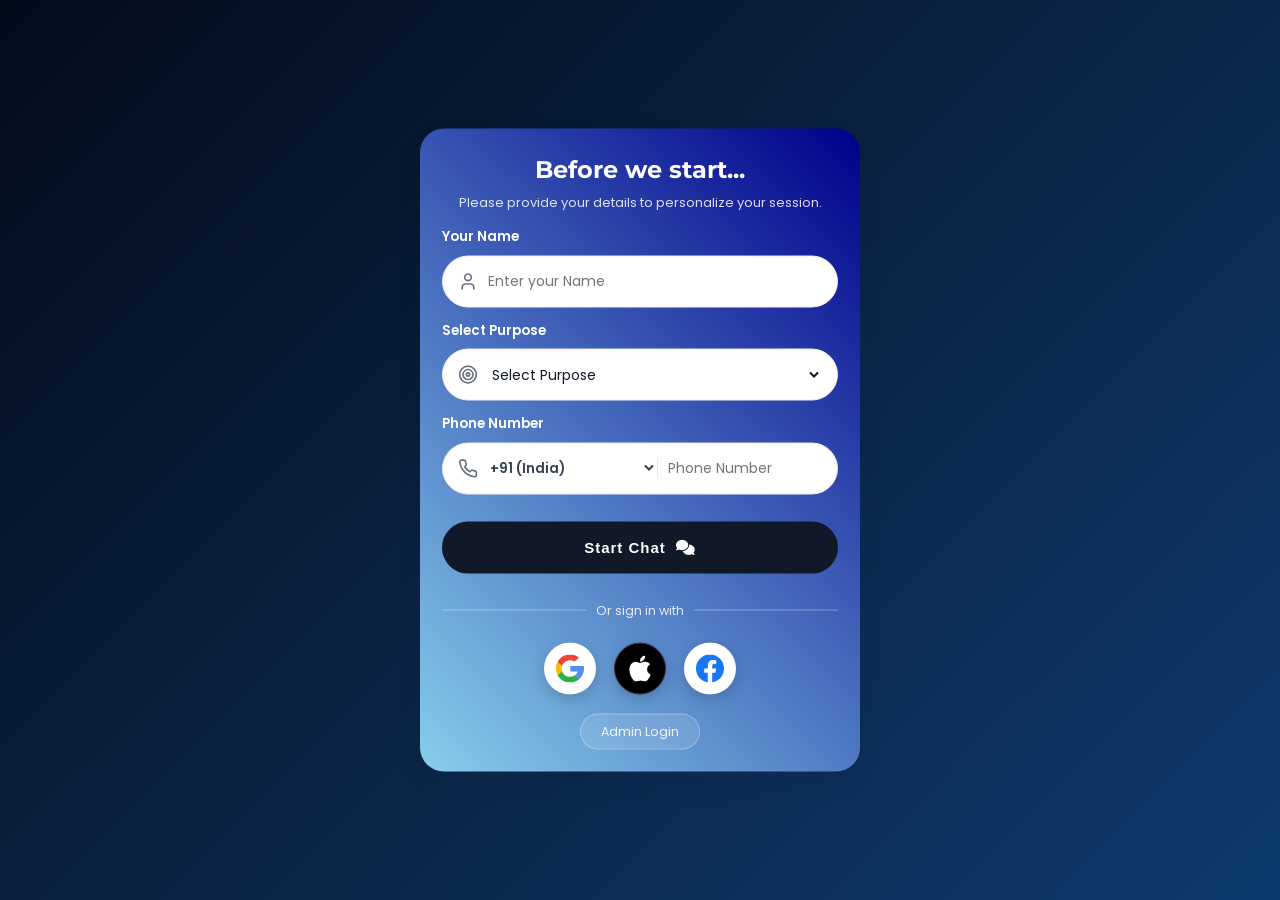
==== hannu-ai.html @ 7772d23e "Add files via upload" ====
<!DOCTYPE html>
<html lang="en">
<head>
  <meta charset="UTF-8">
  <meta name="viewport" content="width=device-width, initial-scale=1.0">
  <title>Hannu AI | Digital Business Consultant</title>
  <meta name="description" content="Chat with Hannu, the AI Business Consultant for Naveed's Digital Studio.">
  
  <!-- FontAwesome -->
  <link rel="stylesheet" href="https://cdnjs.cloudflare.com/ajax/libs/font-awesome/6.4.0/css/all.min.css" />
  <!-- Google Fonts -->
  <link href="https://fonts.googleapis.com/css2?family=Dancing+Script:wght@700&family=Montserrat:wght@400;500;700;800;900&family=Poppins:wght@300;400;500;600;700;800;900&display=swap" rel="stylesheet">

  <!-- Google Identity Services (OAuth) -->
  <script src="https://accounts.google.com/gsi/client" async defer></script>

  <!-- Facebook JS SDK -->
  <script async defer crossorigin="anonymous" src="https://connect.facebook.net/en_US/sdk.js"></script>

  <!-- Apple Sign In -->
  <meta name="appleid-signin-client-id" content="YOUR_APPLE_SERVICE_ID">
  <meta name="appleid-signin-scope" content="name email">
  <meta name="appleid-signin-redirect-uri" content="https://your-domain.com/hannu-ai.html">
  <meta name="appleid-signin-state" content="hannuai">
  <meta name="appleid-signin-use-popup" content="true">
  <script type="text/javascript" src="https://appleid.cdn-apple.com/appleauth/static/jsapi/appleid/1/en_US/appleid.auth.js" defer></script>

  <style>
    /* Critical inline styles to prevent any white screen flash on load */
    html, body.ai-page-body {
      background: linear-gradient(135deg, #020b1a 0%, #0a2140 45%, #0d3b6e 100%) !important;
      background-color: #020b1a !important;
      color: #ffffff;
      min-height: 100vh;
      margin: 0;
      padding: 0;
    }
  </style>

  <link rel="stylesheet" href="style.css" onerror="window.location.replace('maintenance.html')" />
  <link rel="stylesheet" href="hannu-ai.css" onerror="window.location.replace('maintenance.html')" />
  
  <link rel="icon" type="image/png" href="images/into_transparent.png">
</head>
<body class="ai-page-body">

  <!-- Liquid Glass Background specific to AI page -->
  <div class="liquid-bg-wrapper ai-bg-wrapper">
    <div class="liquid-blob blob-1 ai-blob-1"></div>
    <div class="liquid-blob blob-2 ai-blob-2"></div>
    <div class="liquid-blob blob-3 ai-blob-3"></div>
  </div>

  <!-- Splash Screen REMOVED: go directly to lead form -->
  <div class="splash-screen" id="splashScreen" style="display:none; opacity:0;">
  </div>

  <!-- Lead Form Screen (shown immediately) -->
  <div class="splash-screen" id="leadFormScreen" style="opacity: 1; transition: opacity 0.5s ease;">
    <div class="splash-card" id="leadFormCard" style="opacity: 1 !important; animation: none !important; flex-direction: column; padding: 2.2rem; text-align: center; max-width: 440px; margin: 0 auto; height: auto; min-height: unset; transition: all 0.4s ease;">
      <h2 style="font-family: var(--font-heading); font-size: 2.4rem; margin-bottom: 0.4rem; color: #111827;">Before we start...</h2>
      <p style="font-size: 1.3rem; color: #4B5563; margin-bottom: 1.2rem;">Please provide your details to personalize your session.</p>

      
      <form id="preChatForm" class="kape-form">

        <div class="flex-column">
          <label for="leadName">Your Name</label>
        </div>
        <div class="inputForm">
          <svg xmlns="http://www.w3.org/2000/svg" width="20" height="20" viewBox="0 0 24 24" fill="none" stroke="currentColor" stroke-width="2" stroke-linecap="round" stroke-linejoin="round" style="color: #6B7280; flex-shrink: 0;">
            <path d="M19 21v-2a4 4 0 0 0-4-4H9a4 4 0 0 0-4 4v2"></path>
            <circle cx="12" cy="7" r="4"></circle>
          </svg>
          <input id="leadName" placeholder="Enter your Name" class="input" type="text" required />
        </div>

        <div class="flex-column">
          <label for="leadPurpose">Select Purpose</label>
        </div>
        <div class="inputForm">
          <svg xmlns="http://www.w3.org/2000/svg" width="20" height="20" viewBox="0 0 24 24" fill="none" stroke="currentColor" stroke-width="2" stroke-linecap="round" stroke-linejoin="round" style="color: #6B7280; flex-shrink: 0;">
            <circle cx="12" cy="12" r="10"></circle>
            <circle cx="12" cy="12" r="6"></circle>
            <circle cx="12" cy="12" r="2"></circle>
          </svg>
          <select id="leadPurpose" class="input select-input" required>
            <option value="" disabled selected>Select Purpose</option>
            <option value="SEO">SEO</option>
            <option value="Web Design">Web Design</option>
            <option value="AI Automation">AI Automation</option>
            <option value="Digital Marketing">Digital Marketing</option>
          </select>
        </div>

        <div class="flex-column">
          <label for="leadPhone">Phone Number</label>
        </div>
        <div class="inputForm">
          <svg xmlns="http://www.w3.org/2000/svg" width="20" height="20" viewBox="0 0 24 24" fill="none" stroke="currentColor" stroke-width="2" stroke-linecap="round" stroke-linejoin="round" style="color: #6B7280; flex-shrink: 0;">
            <path d="M22 16.92v3a2 2 0 0 1-2.18 2 19.79 19.79 0 0 1-8.63-3.07 19.5 19.5 0 0 1-6-6 19.79 19.79 0 0 1-3.07-8.67A2 2 0 0 1 4.11 2h3a2 2 0 0 1 2 1.72 12.84 12.84 0 0 0 .7 2.81 2 2 0 0 1-.45 2.11L8.09 9.91a16 16 0 0 0 6 6l1.27-1.27a2 2 0 0 1 2.11-.45 12.84 12.84 0 0 0 2.81.7A2 2 0 0 1 22 16.92z"></path>
          </svg>
          <select id="leadCountryCode" class="country-code-select">
            <option value="+91">+91 (India)</option>
            <option value="+44">+44 (UK)</option>
            <option value="+1">+1 (USA)</option>
            <option value="+61">+61 (Australia)</option>
            <option value="+971">+971 (UAE)</option>
            <option value="+1">+1 (Canada)</option>
            <option value="+65">+65 (Singapore)</option>
            <option value="+49">+49 (Germany)</option>
            <option value="+33">+33 (France)</option>
            <option value="+81">+81 (Japan)</option>
            <option value="+966">+966 (Saudi Arabia)</option>
            <option value="+27">+27 (South Africa)</option>
            <option value="+92">+92 (Pakistan)</option>
          </select>
          <input id="leadPhone" placeholder="Phone Number" class="input" type="tel" required />
        </div>

        <button type="submit" id="startChatSubmitBtn" class="button-submit">
          Start Chat <i class="fa-solid fa-comments"></i>
        </button>

        <!-- OR divider -->
        <p class="p line">Or sign in with</p>

        <!-- Circular icon-only social buttons -->
        <div class="social-icon-row">
          <!-- Google -->
          <button type="button" class="social-icon-btn" id="googleSignInBtn" title="Sign in with Google" aria-label="Sign in with Google">
            <svg viewBox="0 0 512 512" xmlns="http://www.w3.org/2000/svg" width="28" height="28">
              <path d="M113.47,309.408L95.648,375.94l-65.139,1.378C11.042,341.211,0,299.9,0,256c0-42.451,10.324-82.483,28.624-117.732h0.014l57.992,10.632l25.404,57.644c-5.317,15.501-8.215,32.141-8.215,49.456C103.821,274.792,107.225,292.797,113.47,309.408z" fill="#FBBB00"/>
              <path d="M507.527,208.176C510.467,223.662,512,239.655,512,256c0,18.328-1.927,36.206-5.598,53.451c-12.462,58.683-45.025,109.925-90.134,146.187l-0.014-0.014l-73.044-3.727l-10.338-64.535c29.932-17.554,53.324-45.025,65.646-77.911h-136.89V208.176h138.887L507.527,208.176z" fill="#518EF8"/>
              <path d="M416.253,455.624l0.014,0.014C372.396,490.901,316.666,512,256,512c-97.491,0-182.252-54.491-225.491-134.681l82.961-67.91c21.619,57.698,77.278,98.771,142.53,98.771c28.047,0,54.323-7.582,76.87-20.818L416.253,455.624z" fill="#28B446"/>
              <path d="M419.404,58.936l-82.933,67.896c-23.335-14.586-50.919-23.012-80.471-23.012c-66.729,0-123.429,42.957-143.965,102.724l-83.397-68.276h-0.014C71.23,56.123,157.06,0,256,0C318.115,0,375.068,22.126,419.404,58.936z" fill="#F14336"/>
            </svg>
          </button>

          <!-- Apple -->
          <button type="button" class="social-icon-btn social-icon-apple" id="appleSignInBtn" title="Sign in with Apple" aria-label="Sign in with Apple">
            <svg viewBox="0 0 22.773 22.773" xmlns="http://www.w3.org/2000/svg" width="26" height="26" fill="#ffffff">
              <path d="M15.769,0c0.053,0,0.106,0,0.162,0c0.13,1.606-0.483,2.806-1.228,3.675c-0.731,0.863-1.732,1.7-3.351,1.573c-0.108-1.583,0.506-2.694,1.25-3.561C13.292,0.879,14.557,0.16,15.769,0z"/>
              <path d="M20.67,16.716c0,0.016,0,0.03,0,0.045c-0.455,1.378-1.104,2.559-1.896,3.655c-0.723,0.995-1.609,2.334-3.191,2.334c-1.367,0-2.275-0.879-3.676-0.903c-1.482-0.024-2.297,0.735-3.652,0.926c-0.155,0-0.31,0-0.462,0c-0.995-0.144-1.798-0.932-2.383-1.642c-1.725-2.098-3.058-4.808-3.306-8.276c0-0.34,0-0.679,0-1.019c0.105-2.482,1.311-4.5,2.914-5.478c0.846-0.52,2.009-0.963,3.304-0.765c0.555,0.086,1.122,0.276,1.619,0.464c0.471,0.181,1.06,0.502,1.618,0.485c0.378-0.011,0.754-0.208,1.135-0.347c1.116-0.403,2.21-0.865,3.652-0.648c1.733,0.262,2.963,1.032,3.723,2.22c-1.466,0.933-2.625,2.339-2.427,4.74C17.818,14.688,19.086,15.964,20.67,16.716z"/>
            </svg>
          </button>

          <!-- Facebook -->
          <button type="button" class="social-icon-btn social-icon-facebook" id="facebookSignInBtn" title="Sign in with Facebook" aria-label="Sign in with Facebook">
            <svg xmlns="http://www.w3.org/2000/svg" viewBox="0 0 24 24" width="28" height="28" fill="#1877F2">
              <path d="M24 12.073C24 5.405 18.627 0 12 0S0 5.405 0 12.073C0 18.1 4.388 23.094 10.125 24v-8.437H7.078v-3.49h3.047V9.41c0-3.025 1.792-4.697 4.533-4.697 1.312 0 2.686.236 2.686.236v2.971h-1.513c-1.491 0-1.956.931-1.956 1.886v2.267h3.328l-.532 3.49h-2.796V24C19.612 23.094 24 18.1 24 12.073z"/>
            </svg>
          </button>

        </div>

      </form>
      <div style="margin-top: 1.5rem; text-align: center;">
        <button id="adminLoginBtn">Admin Login</button>
      </div>
    </div>

    <!-- Success Layout (Hidden initially) -->
    <div class="splash-card" id="formSuccessCard" style="display: none; flex-direction: column; padding: 3rem; text-align: center; max-width: 500px; margin: 0 auto; height: auto; min-height: unset; transition: all 0.4s ease;">
      <div class="success-layout" style="display: flex;">
        <div class="success-tick">
          <svg class="checkmark" xmlns="http://www.w3.org/2000/svg" viewBox="0 0 52 52">
            <circle class="checkmark__circle" cx="26" cy="26" r="25" fill="none" />
            <path class="checkmark__check" fill="none" d="M14.1 27.2l7.1 7.2 16.7-16.8" />
          </svg>
        </div>
        <h3 class="success-title" style="color: #111827;">Connected!</h3>
        <p class="success-message">Starting Hannu AI...</p>
      </div>
    </div>

    <!-- Admin Login Modal -->
    <div class="splash-card" id="adminModal" style="display: none; flex-direction: column; padding: 3rem; text-align: center; max-width: 400px; margin: 0 auto; height: auto; min-height: unset; position: absolute; z-index: 10; background: white; border-radius: 16px; box-shadow: 0 10px 25px rgba(0,0,0,0.1);">
      <h3 style="font-family: var(--font-heading); font-size: 2.2rem; margin-bottom: 1rem; color: #111827;">Admin Verification</h3>
      <p style="font-size: 1.4rem; color: #4B5563; margin-bottom: 2rem;">Enter your 4-digit PIN.</p>
      <input type="password" id="adminPin" placeholder="Enter PIN" maxlength="4" style="padding: 1.5rem; border-radius: 12px; border: 1px solid #ddd; font-family: var(--font-body); font-size: 1.4rem; outline: none; text-align: center; letter-spacing: 5px; margin-bottom: 1.5rem;">
      <div style="display: flex; gap: 1rem;">
        <button id="cancelAdminBtn" style="flex: 1; padding: 1.2rem; border-radius: 12px; border: 1px solid #ddd; background: #f3f4f6; cursor: pointer; font-family: var(--font-body); font-weight: 600;">Cancel</button>
        <button id="verifyAdminBtn" class="splash-btn" style="flex: 1; justify-content: center; padding: 1.2rem;">Verify</button>
      </div>
    </div>
  </div>

  <!-- Chat Container -->
  <div class="chat-container glass-element" id="chatContainer" style="display: none; opacity: 0; transition: opacity 0.5s ease;">
    <!-- Background Video for the entire chat container -->
    <video class="chat-container-bg-video" autoplay loop muted playsinline>
      <source src="images/Hannu's AI background.mp4" type="video/mp4">
    </video>

    <div class="chat-header">
      <div class="ai-profile">
        <div class="ai-avatar" style="overflow: hidden; padding: 0;">
          <video autoplay loop muted playsinline style="width: 100%; height: 100%; object-fit: cover; border-radius: 50%;">
            <source src="images/Hannu's AI background.mp4" type="video/mp4">
          </video>
        </div>
        <div class="ai-info">
          <h2>Hannu</h2>
          <p>AI Business Consultant <span class="status-dot"></span></p>
        </div>
      </div>
      <div style="display: flex; gap: 0.8rem; align-items: center;">
        <button id="voiceToggleBtn" class="voice-toggle-btn" title="Toggle Voice Mode (On/Off)">
          <i class="fa-solid fa-volume-xmark"></i>
        </button>
        <button class="close-chat-btn" onclick="window.close()" title="Close Tab"><i class="fa-solid fa-xmark"></i></button>
      </div>
    </div>
    
    <div class="chat-messages" id="chatMessages">
      <!-- Empty State / Intro Options -->
      <div class="chat-empty-state" id="chatEmptyState">
        <h2 class="empty-state-title">Hello! Welcome to Hannu's AI, <span id="emptyStateName">there</span>.</h2>
        <p class="empty-state-subtitle">I am your dedicated Digital Business Consultant. Here is what I can do on this website: I help businesses scale by analyzing needs, recommending services like <strong>Website Design</strong>, <strong>SEO</strong>, and <strong>AI Automation</strong>, and helping you book a direct consultation with Naveed. How can I assist you today?</p>
        <div class="empty-state-options">
          <button class="empty-option-btn" onclick="document.getElementById('chatInput').value = this.innerText.trim(); document.getElementById('chatForm').dispatchEvent(new Event('submit'));">
            👋 Hi Hannu
          </button>
          <button class="empty-option-btn" onclick="document.getElementById('chatInput').value = this.innerText.trim(); document.getElementById('chatForm').dispatchEvent(new Event('submit'));">
            <i class="fa-solid fa-layer-group"></i> What are your services?
          </button>
          <button class="empty-option-btn" onclick="document.getElementById('chatInput').value = this.innerText.trim(); document.getElementById('chatForm').dispatchEvent(new Event('submit'));">
            <i class="fa-solid fa-laptop-code"></i> I'm planning to build a website
          </button>
        </div>
      </div>
      <!-- Messages will be injected here -->
    </div>
    
    <div class="chat-input-area">
      <div class="quick-reply-container" id="quickReplyContainer" style="display: none;">
        <!-- Dynamic buttons injected here -->
      </div>
      
      <!-- Custom Budget Slider UI (Hidden by default) -->
      <div id="budgetSliderContainer" class="budget-slider-container" style="display: none;">
        <div class="budget-slider-header">
          <span>What is your estimated budget?</span>
          <div class="budget-display">
            <span class="currency-symbol">₹</span>
            <input type="text" id="budgetAmount" value="50,000" readonly>
          </div>
        </div>
        <div class="slider-wrapper">
          <input type="range" id="budgetRange" min="5000" max="100000" step="5000" value="50000">
        </div>
        <div class="slider-labels">
          <span>₹ 5,000</span>
          <span>₹ 1,00,000+</span>
        </div>
        <button id="submitBudgetBtn" class="submit-budget-btn">Confirm Budget</button>
      </div>
      <form id="chatForm" class="input-container">
        <input type="text" id="chatInput" placeholder="Type your message here..." autocomplete="off" required>
        <button type="submit" id="sendBtn" class="send-btn" aria-label="Send Message">
          <i class="fa-solid fa-paper-plane"></i>
        </button>
      </form>
    </div>
  </div>

  <script src="hannu-ai.js" onerror="window.location.replace('maintenance.html')"></script>

  <!-- ============================================================
       SOCIAL OAUTH HANDLERS (Google, Facebook, Apple, LinkedIn)
  ============================================================ -->
  <script>
    /* ================================================================
       SHARED GOOGLE SHEETS URL
       ================================================================ */
    const SHEETS_URL = "https://script.google.com/macros/s/AKfycbyKoL4QFy5innXcEmcDY2RgIFiYHFBKOonSkSyChOp3Yjzt-pXSPnfjaJExCxDPyS0r/exec";

    /* ----------------------------------------------------------------
       Helper: send lead data to Google Sheets
       ---------------------------------------------------------------- */
    function sendSocialLeadToSheets(name, email, source) {
      fetch(SHEETS_URL, {
        method: 'POST',
        mode: 'no-cors',
        cache: 'no-cache',
        headers: { 'Content-Type': 'application/json' },
        body: JSON.stringify({
          name:    name,
          email:   email,
          message: `Social Login via ${source} | Lead captured from Hannu AI form`
        })
      }).catch(err => console.error('Sheet error:', err));
    }

    /* ----------------------------------------------------------------
       Helper: pre-fill form then auto-submit
       ---------------------------------------------------------------- */
    function completeSocialLogin(name, email, picture, source) {
      // Pre-fill Name field
      const nameInput = document.getElementById('leadName');
      if (nameInput) nameInput.value = name;

      // Show welcome toast
      const imgTag = picture
        ? `<img src="${picture}" style="width:30px;height:30px;border-radius:50%;margin-right:8px;vertical-align:middle;">`
        : '';
      showSocialToast(`${imgTag}Signed in as <strong>${name}</strong>`);

      // Send name + email to Google Sheets immediately
      sendSocialLeadToSheets(name, email, source);

      // Auto-submit the form (transitions to chat)
      setTimeout(() => {
        const form = document.getElementById('preChatForm');
        if (form) form.dispatchEvent(new Event('submit', { bubbles: true, cancelable: true }));
      }, 1400);
    }

    /* ================================================================
       GOOGLE SIGN-IN
       ----------------------------------------------------------------
       HOW TO SET UP:
       1. Go to https://console.cloud.google.com
       2. Create a project → APIs & Services → Credentials
       3. Create OAuth 2.0 Client ID (Web application)
       4. Add your domain to Authorized JavaScript Origins
       5. Replace 'YOUR_GOOGLE_CLIENT_ID' below with your Client ID
       ================================================================ */
    const GOOGLE_CLIENT_ID = '104833878243-lcr1867ocvml26bgak8e67cdfc2hj1qt.apps.googleusercontent.com';

    function handleGoogleOAuthResponse(response) {
      try {
        const payload = JSON.parse(atob(response.credential.split('.')[1]));
        const fullName = payload.name  || 'Google User';
        const email    = payload.email || '';
        const picture  = payload.picture || '';
        completeSocialLogin(fullName, email, picture, 'Google');
      } catch(e) {
        showSocialToast('❌ Google sign-in failed. Please try again.');
      }
    }

    document.getElementById('googleSignInBtn').addEventListener('click', () => {
      if (GOOGLE_CLIENT_ID === 'YOUR_GOOGLE_CLIENT_ID') {
        showSocialToast('⚙️ Google Client ID not set up yet. Contact admin.');
        return;
      }
      if (typeof google === 'undefined' || !google.accounts) {
        showSocialToast('⚠️ Google SDK not loaded. Check your internet.');
        return;
      }
      try {
        // Use OAuth2 Token Client for reliable popup on explicit user click
        const client = google.accounts.oauth2.initTokenClient({
          client_id: GOOGLE_CLIENT_ID,
          scope: 'email profile openid',
          callback: async (tokenResponse) => {
            if (tokenResponse && tokenResponse.access_token) {
              try {
                const res = await fetch('https://www.googleapis.com/oauth2/v3/userinfo', {
                  headers: { Authorization: `Bearer ${tokenResponse.access_token}` }
                });
                const profile = await res.json();
                completeSocialLogin(profile.name || 'Google User', profile.email || '', profile.picture || '', 'Google');
              } catch (e) {
                showSocialToast('❌ Failed to read Google profile.');
              }
            }
          },
        });
        client.requestAccessToken();
      } catch (err) {
        // Fallback to Google ID One Tap
        google.accounts.id.initialize({
          client_id: GOOGLE_CLIENT_ID,
          callback:  handleGoogleOAuthResponse,
          ux_mode:   'popup'
        });
        google.accounts.id.prompt();
      }
    });

    /* ================================================================
       FACEBOOK SIGN-IN
       ----------------------------------------------------------------
       HOW TO SET UP:
       1. Go to https://developers.facebook.com
       2. Create an App → Add Facebook Login product
       3. Under Settings → Basic, copy your App ID
       4. Add your domain to App Domains and Valid OAuth Redirect URIs
       5. Replace 'YOUR_FACEBOOK_APP_ID' below with your App ID
       ================================================================ */
    const FB_APP_ID = 'YOUR_FACEBOOK_APP_ID';

    // Init Facebook SDK once it loads
    window.fbAsyncInit = function() {
      if (FB_APP_ID === 'YOUR_FACEBOOK_APP_ID') return;
      FB.init({
        appId:   FB_APP_ID,
        cookie:  true,
        xfbml:   true,
        version: 'v19.0'
      });
    };

    document.getElementById('facebookSignInBtn').addEventListener('click', () => {
      if (FB_APP_ID === 'YOUR_FACEBOOK_APP_ID') {
        showSocialToast('⚙️ Facebook App ID not set up yet. Contact admin.');
        return;
      }
      if (typeof FB === 'undefined') {
        showSocialToast('⚠️ Facebook SDK not loaded. Check your internet.');
        return;
      }
      FB.login(response => {
        if (response.authResponse) {
          // Get name and email from Facebook Graph API
          FB.api('/me', { fields: 'name,email,picture.type(normal)' }, data => {
            const fullName = data.name  || 'Facebook User';
            const email    = data.email || 'Email not shared';
            const picture  = data.picture?.data?.url || '';
            completeSocialLogin(fullName, email, picture, 'Facebook');
          });
        } else {
          showSocialToast('ℹ️ Facebook sign-in was cancelled.');
        }
      }, { scope: 'public_profile,email' });
    });

    /* ================================================================
       APPLE SIGN-IN
       ----------------------------------------------------------------
       HOW TO SET UP:
       1. You need an Apple Developer Account ($99/year)
       2. Go to developer.apple.com → Certificates → Service IDs
       3. Create a Service ID, enable "Sign In with Apple"
       4. Configure your domain and return URL
       5. Replace 'YOUR_APPLE_SERVICE_ID' in the <meta> tags above
       ================================================================ */
    document.getElementById('appleSignInBtn').addEventListener('click', async () => {
      const appleClientId = document.querySelector('meta[name="appleid-signin-client-id"]').content;
      if (!appleClientId || appleClientId === 'YOUR_APPLE_SERVICE_ID') {
        showSocialToast('⚙️ Apple Service ID not set up yet. Contact admin.');
        return;
      }
      try {
        const data      = await AppleID.auth.signIn();
        const firstName = data.user?.name?.firstName || '';
        const lastName  = data.user?.name?.lastName  || '';
        const fullName  = [firstName, lastName].filter(Boolean).join(' ') || 'Apple User';
        const email     = data.user?.email || 'Email not shared';
        completeSocialLogin(fullName, email, '', 'Apple');
      } catch (err) {
        if (err.error !== 'popup_closed_by_user') {
          showSocialToast('🍎 Apple Sign-In failed. Please try again.');
        }
      }
    });

    /* ================================================================
       LINKEDIN SIGN-IN
       ----------------------------------------------------------------
       Note: LinkedIn OAuth requires a backend server to exchange
       the auth code for tokens securely. A simple popup approach
       won't work due to LinkedIn's CORS restrictions.
       Contact your developer to set up a server endpoint.
       ================================================================ */
    document.getElementById('linkedinSignInBtn').addEventListener('click', () => {
      showSocialToast('💼 LinkedIn sign-in requires a server setup. Use Google or Facebook for now.');
    });

    /* ----------------------------------------------------------------
       TOAST HELPER
       ---------------------------------------------------------------- */
    function showSocialToast(html) {
      let toast = document.getElementById('socialToast');
      if (!toast) {
        toast = document.createElement('div');
        toast.id = 'socialToast';
        document.body.appendChild(toast);
      }
      toast.innerHTML = html;
      toast.classList.add('show');
      clearTimeout(toast._timer);
      toast._timer = setTimeout(() => toast.classList.remove('show'), 4500);
    }
  </script>
</body>
</html>
---- style.css ----
/* ==========================================
   CSS VARIABLE TOKENS & RESET
   ========================================== */
:root {
  --bg-warm-grey: #f5efe8;
  --accent-orange: #E11D48;
  --accent-yellow: #FACC15;
  /* Premium accent yellow #FACC15 */
  --accent-orange-hover: #be123c;
  --text-dark: #111827;
  /* Rich dark slate */
  --text-muted: #4B5563;
  --text-light: #ffffff;
  --text-light-muted: #cccccc;
  --bg-dark: #111111;
  --bg-dark-card: #1a1a1a;
  --white: #ffffff;
  --border-light: rgba(17, 17, 17, 0.08);

  --font-heading: 'Montserrat', sans-serif;
  --font-body: 'Poppins', sans-serif;

  --transition-smooth: all 0.4s cubic-bezier(0.16, 1, 0.3, 1);
}

.seo-link {
  color: inherit;
  text-decoration: none;
  font-weight: 600;
  transition: var(--transition-smooth);
}
.seo-link:hover {
  color: var(--accent-orange);
}

* {
  margin: 0;
  padding: 0;
  box-sizing: border-box;
}

html {
  font-size: 62.5%;
  /* 1rem = 10px */
  scroll-behavior: smooth;
  overflow-x: hidden !important;
  width: 100%;
  max-width: 100%;
}

body {
  background-color: var(--white);
  /* White page background */
  color: var(--text-dark);
  font-family: var(--font-body);
  font-size: 1.6rem;
  line-height: 1.6;
  overflow-x: hidden !important;
  width: 100%;
  max-width: 100%;
  -webkit-font-smoothing: antialiased;
  position: relative;
}

/* ==========================================
   LIQUID GLASS BACKGROUND EFFECTS
   ========================================== */
.liquid-bg-wrapper {
  position: fixed;
  top: 0;
  left: 0;
  width: 100%;
  height: 100vh;
  overflow: hidden;
  z-index: -2;
  pointer-events: none;
}

.liquid-blob {
  position: absolute;
  border-radius: 50%;
  /* filter: blur removed for better performance */
  opacity: 0.2;
  will-change: transform;
  transform: translate3d(0, 0, 0);
}

.blob-1 {
  width: 450px;
  height: 450px;
  background: radial-gradient(circle, var(--accent-yellow) 0%, rgba(255, 199, 0, 0) 70%);
  top: -10%;
  left: -5%;
  animation: floatBlob1 24s ease-in-out infinite alternate;
}

.blob-2 {
  width: 550px;
  height: 550px;
  background: radial-gradient(circle, #ffcc66 0%, rgba(255, 204, 102, 0) 75%);
  bottom: -15%;
  right: -5%;
  animation: floatBlob2 28s ease-in-out infinite alternate;
}

.blob-3 {
  width: 380px;
  height: 380px;
  background: radial-gradient(circle, #fbf7f2 0%, rgba(251, 247, 242, 0) 70%);
  top: 35%;
  right: 15%;
  animation: floatBlob3 18s ease-in-out infinite alternate;
}

@keyframes floatBlob1 {
  0% {
    transform: translate(0, 0) scale(1);
  }

  100% {
    transform: translate(160px, 90px) scale(1.15);
  }
}

@keyframes floatBlob2 {
  0% {
    transform: translate(0, 0) scale(1);
  }

  100% {
    transform: translate(-120px, -140px) scale(0.9);
  }
}

@keyframes floatBlob3 {
  0% {
    transform: translate(0, 0) scale(1);
  }

  100% {
    transform: translate(-90px, 120px) scale(1.1);
  }
}

/* Common Glassmorphic Element styling */
.glass-element {
  background: rgba(255, 255, 255, 0.65);
  backdrop-filter: blur(16px) saturate(180%);
  -webkit-backdrop-filter: blur(16px) saturate(180%);
  border: 1px solid rgba(17, 17, 17, 0.05);
  box-shadow: 0 10px 30px rgba(0, 0, 0, 0.02);
  transition: var(--transition-smooth);
}

.glass-element:hover {
  background: rgba(255, 255, 255, 0.75);
  border-color: rgba(17, 17, 17, 0.1);
  box-shadow: 0 15px 35px rgba(0, 0, 0, 0.03);
}

/* ==========================================
   LIQUID GLASS TITLES & SCROLL EFFECT
   ========================================== */
.section-title-center {
  display: flex;
  justify-content: center;
  width: 100%;
  margin-bottom: 5rem;
}

.liquid-glass-title-container {
  display: inline-flex;
  flex-direction: column;
  align-items: center;
  justify-content: center;
  padding: 1.6rem 4.5rem;
  border-radius: 50px;
  background: linear-gradient(135deg, rgba(255, 255, 255, 0.45) 0%, rgba(255, 255, 255, 0.15) 100%);
  backdrop-filter: blur(25px) saturate(180%);
  -webkit-backdrop-filter: blur(25px) saturate(180%);
  border: 1px solid rgba(255, 255, 255, 0.45);
  box-shadow:
    inset 0 4px 12px rgba(255, 255, 255, 0.45),
    inset 0 -4px 12px rgba(0, 0, 0, 0.02),
    0 15px 35px rgba(0, 0, 0, 0.05);
  position: relative;
  overflow: hidden;
  transition: var(--transition-smooth);
  z-index: 10;
}

/* Glossy reflection sheen sweep effect */
.liquid-glass-title-container::after {
  content: '';
  position: absolute;
  top: 0;
  left: -150%;
  width: 100%;
  height: 100%;
  background: linear-gradient(90deg, transparent, rgba(255, 255, 255, 0.45), transparent);
  transform: skewX(-25deg);
  transition: 0.75s ease;
}

.liquid-glass-title-container:hover::after,
.liquid-glass-title-container.aos-animate::after {
  left: 150%;
  transition: 0.9s cubic-bezier(0.16, 1, 0.3, 1);
}

.liquid-glass-title-container .project-tagline,
.liquid-glass-title-container .services-tagline,
.liquid-glass-title-container .contact-tagline,
.liquid-glass-title-container .about-label {
  background: none !important;
  border: none !important;
  box-shadow: none !important;
  padding: 0 !important;
  font-size: 1.4rem;
  font-weight: 700;
  color: var(--accent-orange);
  letter-spacing: 0.18em;
  margin-bottom: 0.4rem;
  text-transform: uppercase;
  display: inline-block;
}

.liquid-glass-title-container h2 {
  font-family: var(--font-heading);
  font-size: 3.2rem;
  font-weight: 900;
  background: linear-gradient(135deg, #111827 25%, #FF4B4B 100%);
  -webkit-background-clip: text;
  -webkit-text-fill-color: transparent;
  margin: 0 !important;
  letter-spacing: -0.02em;
  line-height: 1.1;
  text-align: center;
  display: inline-block;
}

.liquid-glass-title-container h2::after {
  display: none !important;
  /* Hide old styled underline */
}

/* About Section Title left alignment override */
.about-title-container {
  align-items: flex-start;
  margin-bottom: 3.5rem;
  padding-left: 3.5rem;
  padding-right: 3.5rem;
}

.about-title-container h2 {
  text-align: left;
}

@media (max-width: 992px) {
  .about-title-container {
    align-items: center;
    margin: 0 auto 3.5rem auto;
  }

  .about-title-container h2 {
    text-align: center;
  }
}

/* Home Section Title Glass wrap */
.hero-title-glass-wrap {
  display: inline-block;
  padding: 1rem 2.8rem;
  border-radius: 40px;
  background: linear-gradient(135deg, rgba(255, 255, 255, 0.45) 0%, rgba(255, 255, 255, 0.1) 100%);
  backdrop-filter: blur(20px) saturate(180%);
  -webkit-backdrop-filter: blur(20px) saturate(180%);
  border: 1px solid rgba(255, 255, 255, 0.5);
  box-shadow:
    inset 0 2px 5px rgba(255, 255, 255, 0.4),
    0 10px 25px rgba(0, 0, 0, 0.03);
  margin-bottom: 1.2rem;
}

.hero-title-glass-wrap h2 {
  margin-bottom: 0;
  font-size: 2.2rem;
}

/* ==========================================
   UTILITIES
   ========================================== */
.container {
  width: 100%;
  max-width: 1320px;
  margin: 0 auto;
  padding: 0 3.2rem;
}

img {
  max-width: 100%;
  height: auto;
  display: block;
}

/* ==========================================
   HEADER / NAVIGATION
   ========================================== */
.header-wrap {
  perspective: 1000px;
  position: fixed;
  top: 1.5rem;
  left: 50%;
  transform: translateX(-50%);
  width: 95%;
  max-width: 1200px;
  z-index: 1000;
  opacity: 0;
  animation: headerDrop 0.8s cubic-bezier(0.16, 1, 0.3, 1) forwards;
}

.site-header {
  width: 100%;
  height: 70px;
  border-radius: 100px;
  display: flex;
  align-items: center;
  transition: transform 0.6s ease-in-out, box-shadow 0.6s ease, opacity 0s;
  border: 1px solid rgba(0, 0, 0, 0.05) !important;
  background: #ffffff;
  box-shadow: 0 10px 40px rgba(0, 0, 0, 0.06);
  
  /* 3D Folding setup */
  transform-style: preserve-3d;
  transform-origin: top center;
}

@keyframes headerDrop {
  0% {
    opacity: 0;
    transform: translate(-50%, -20px);
  }
  100% {
    opacity: 1;
    transform: translate(-50%, 0);
  }
}

.header-container {
  display: flex;
  justify-content: space-between;
  align-items: center;
  width: 100%;
  margin: 0 auto;
  padding: 0 2rem;
}

/* Logo Design */
.logo-wrap {
  display: flex;
  align-items: center;
  gap: 1.2rem;
  text-decoration: none;
  color: var(--text-dark);
}

.logo-circle {
  width: 42px;
  height: 42px;
  background-color: var(--accent-yellow);
  border-radius: 50%;
  display: flex;
  align-items: center;
  justify-content: center;
  color: var(--text-dark);
  font-size: 1.8rem;
  transition: var(--transition-smooth);
}

.logo-wrap:hover .logo-circle {
  transform: rotate(180deg);
  background-color: var(--text-dark);
  color: var(--white);
}

.logo-text {
  font-family: var(--font-heading);
  font-size: 2.3rem;
  font-weight: 800;
  letter-spacing: 0.12em;
  color: #111827;
}

/* Desktop Navigation Menu */
.nav-menu {
  display: flex;
  align-items: center;
  gap: 3rem;
  margin: 0 auto;
}

.nav-item {
  text-decoration: none;
  color: #4b5563;
  font-size: 1.45rem;
  font-weight: 500;
  text-transform: capitalize;
  letter-spacing: 0;
  position: relative;
  padding: 0.6rem 0;
  transition: var(--transition-smooth);
}

.nav-item::after {
  content: '';
  position: absolute;
  bottom: -4px;
  left: 50%;
  transform: translateX(-50%);
  width: 5px;
  height: 5px;
  border-radius: 50%;
  background-color: #111827;
  opacity: 0;
  transition: var(--transition-smooth);
}

.nav-item:hover,
.nav-item.active {
  color: #111827;
}

.nav-item:hover::after,
.nav-item.active::after {
  opacity: 1;
}

/* Header Action / CV Button */
.header-actions {
  display: flex;
  align-items: center;
  gap: 1.5rem;
}

.btn-cv {
  display: inline-flex;
  align-items: center;
  gap: 0.8rem;
  text-decoration: none;
  background-color: var(--text-dark);
  color: var(--white);
  font-family: var(--font-body);
  font-size: 1.35rem;
  font-weight: 600;
  padding: 1.1rem 2.4rem;
  border-radius: 50px;
  transition: var(--transition-smooth);
  border: none !important;
}

.btn-cv:hover {
  background-color: #000;
  color: var(--white);
  transform: translateY(-2px);
  box-shadow: 0 6px 15px rgba(0,0,0,0.15);
}

/* Header Book Call button override */
.btn-cv.book-call-btn {
  background-color: #1a1a1a !important;
  color: #ffffff !important;
  box-shadow: 0 4px 12px rgba(0, 0, 0, 0.1);
  border: none !important;
}

.btn-cv.book-call-btn:hover {
  background-color: #000 !important;
  color: #ffffff !important;
  transform: translateY(-2px);
  box-shadow: 0 6px 15px rgba(0,0,0,0.15);
}

.btn-icon-img {
  width: 22px;
  height: 22px;
  object-fit: contain;
  vertical-align: middle;
  transition: transform 0.3s ease;
  display: inline-block;
}

.book-call-btn:hover .btn-icon-img,
.callModalBtn:hover .btn-icon-img {
  transform: scale(1.18) rotate(-5deg);
}

/* Hamburger menu button */
.hamburger-menu {
  display: none;
  background: none;
  border: none;
  cursor: pointer;
  padding: 0.5rem;
  z-index: 1100;
}

.hamburger-menu .bar {
  display: block;
  width: 25px;
  height: 3px;
  background-color: var(--text-dark);
  margin: 5px auto;
  transition: var(--transition-smooth);
}

/* ==========================================
   MINIMALIST HERO DESIGN (MOCKUP ACCURATE)
   ========================================== */
.hero {
  min-height: 100vh;
  display: flex;
  align-items: center;
  /* vertical centering */
  justify-content: center;
  /* horizontal centering */
  padding: 90px 4%;
  /* Decreased from 10% to expand horizontal space */
  background: #FBFBFB !important;
  overflow: hidden !important;
  position: relative;
  width: 100%;
  max-width: 100%;
}

/* 1. Center Column Media (Circle + Photo placed in the center of the website) */
.hero-center-media {
  position: absolute;
  top: 50%;
  left: 50%;
  transform: translate(-50%, -50%);
  width: 100%;
  height: 100%;
  display: flex;
  align-items: center;
  justify-content: center;
  pointer-events: none;
  /* Let clicks pass to layout columns */
  z-index: 1;
}

/* Yellow circle */
.hero-circle {
  position: absolute;
  width: 540px;
  /* Increased from 480px for a bolder background */
  height: 540px;
  border-radius: 50%;
  background: var(--accent-yellow);
  top: 50%;
  left: 50%;
  transform: translate(-50%, -50%);
  z-index: 1;
  box-shadow: 0 15px 40px rgba(255, 199, 0, 0.15);
  opacity: 1 !important;
  animation: none !important;
}

/* Watermark text behind portrait but on top of circular background */
.circle-text-behind {
  position: absolute;
  top: 48%;
  left: 50%;
  transform: translate(-50%, -50%);
  font-family: var(--font-heading);
  font-size: 9.5rem;
  /* Scaled up from 8rem to match the circle */
  font-weight: 900;
  color: rgba(255, 255, 255, 0.35);
  /* Watermark overlay visibility */
  z-index: 2;
  letter-spacing: -0.01em;
  user-select: none;
  pointer-events: none;
  text-transform: uppercase;
  opacity: 1 !important;
  animation: none !important;
}

/* Larger portrait image overlapping the circle */
.hero-photo {
  position: absolute;
  bottom: 0;
  left: 50%;
  transform: translateX(-50%);
  /* EXACT center over the circle */
  height: 95vh;
  /* Larger than the yellow circle backdrop */
  max-height: 800px;
  width: auto;
  max-width: 100%;
  object-fit: contain;
  object-position: bottom center;
  z-index: 3;
  pointer-events: auto;
  /* Allow image hover interactions */
  transition: var(--transition-smooth);
  opacity: 1 !important;
  animation: none !important;
}

.hero-photo:hover {
  transform: translateX(-50%) scale(1.02) !important;
}

.hero-video {
  position: absolute !important;
  top: 0 !important;
  left: 0 !important;
  width: 100% !important;
  height: 100% !important;
  transform: none !important;
  max-width: none !important;
  max-height: none !important;
  object-fit: cover !important;
  border-radius: 0 !important;
  box-shadow: none !important;
  border: none !important;
  z-index: 1 !important;
  pointer-events: auto !important;
  background-color: #FBFBFB;
}

@media (min-width: 993px) {
  .hero-video {
    position: absolute !important;
    top: 94px !important; /* Starts below the header container */
    left: 50% !important;
    transform: translateX(-50%) !important; /* Horizontally centered in the middle of the website */
    width: auto !important;
    height: calc(100% - 94px) !important; /* Subtract header space */
    aspect-ratio: 16 / 9 !important; /* Maintain original aspect ratio without any cropping of the face, hair, or laptop */
    object-fit: cover !important;
    clip-path: inset(0 8px 8px 8px) !important; /* Crop 8px off the left, right, and bottom to fully delete any borders and merge seamlessly */
  }
}

.hero-video:hover {
  transform: none !important;
}

@media (min-width: 993px) {
  .hero-video:hover {
    transform: translateX(-50%) !important; /* Keep centering on hover, preventing flicking/jumping */
  }
}

/* Sound Toggle Button */
.sound-toggle-btn {
  position: absolute;
  top: 15px;
  right: 15px;
  z-index: 1000;
  width: 36px;
  height: 36px;
  border-radius: 50%;
  background: rgba(0, 0, 0, 0.6);
  backdrop-filter: blur(10px);
  -webkit-backdrop-filter: blur(10px);
  border: 1px solid rgba(255, 255, 255, 0.2);
  color: #ffffff;
  display: flex;
  align-items: center;
  justify-content: center;
  font-size: 1.4rem;
  cursor: pointer;
  box-shadow: 0 4px 12px rgba(0, 0, 0, 0.3);
  transition: all 0.3s ease;
  pointer-events: auto !important;
}

.sound-toggle-btn:hover {
  background: rgba(0, 0, 0, 0.8);
  transform: scale(1.08);
}

.sound-toggle-btn.playing {
  background: rgba(17, 24, 39, 0.95); /* premium dark/black when sound is active */
  color: #ffffff;
  border-color: rgba(255, 255, 255, 0.3);
  box-shadow: 0 4px 15px rgba(0, 0, 0, 0.4);
}

@media (max-width: 992px) {
  .sound-toggle-btn,
  .sound-toggle-btn.playing {
    background: transparent !important;
    backdrop-filter: none !important;
    -webkit-backdrop-filter: none !important;
    border: none !important;
    color: rgba(17, 17, 17, 0.4) !important; /* Semi-transparent gray */
    box-shadow: none !important;
    font-size: 1.2rem !important; /* Small, minimal symbol size on mobile */
    top: 10px !important;
    right: 10px !important;
  }
}

@keyframes pulseSound {
  0% { box-shadow: 0 0 10px rgba(250, 204, 21, 0.5); }
  100% { box-shadow: 0 0 25px rgba(250, 204, 21, 0.9); }
}

/* 2. Text layout columns overlaying the center image */
.hero-inner {
  width: 100%;
  max-width: 95%;
  /* Increased to push columns outward to the screen edges */
  margin: 0 auto;
  display: flex;
  justify-content: space-between;
  align-items: center;
  position: relative;
  z-index: 4;
  pointer-events: none;
  padding: 0 4%;
  /* Add side padding to keep it away from edges */
}

/* Left Column: Biography & Intro */
.hero-left-col {
  width: 380px;
  display: flex;
  flex-direction: column;
  gap: 1.6rem;
  pointer-events: auto;
  /* Active pointer events for links/buttons */
  text-align: left;
  z-index: 5;
}

/* Hero Title Liquid Glass wrap */
.hero-title-glass-wrap {
  display: inline-block;
  padding: 1.8rem 3.5rem;
  border-radius: 28px;
  background: linear-gradient(135deg, rgba(255, 255, 255, 0.45) 0%, rgba(255, 255, 255, 0.1) 100%);
  backdrop-filter: blur(25px) saturate(210%);
  -webkit-backdrop-filter: blur(25px) saturate(210%);
  border: 1px solid rgba(255, 255, 255, 0.5) !important;
  box-shadow:
    inset 0 1px 1px rgba(255, 255, 255, 0.55),
    inset 0 -1px 2px rgba(0, 0, 0, 0.02),
    0 15px 35px rgba(0, 0, 0, 0.03);
  margin-bottom: 2rem;
  position: relative;
  overflow: hidden;
}

/* Liquid glass sheen sweep reflection */
.hero-title-glass-wrap::after {
  content: '';
  position: absolute;
  top: 0;
  left: -150%;
  width: 100%;
  height: 100%;
  background: linear-gradient(90deg, transparent, rgba(255, 255, 255, 0.45), transparent);
  transform: skewX(-25deg);
  transition: 0.85s ease;
}

.hero-title-glass-wrap:hover::after {
  left: 150%;
  transition: 0.9s cubic-bezier(0.16, 1, 0.3, 1);
}

.hero-title {
  font-family: var(--font-heading);
  font-size: 3rem;
  font-weight: 800;
  color: var(--text-dark);
  line-height: 1.25;
  letter-spacing: -0.01em;
  margin: 0;
}

.hero-subheadline {
  font-size: 1.35rem;
  font-weight: 700;
  color: var(--accent-orange);
  letter-spacing: 0.04em;
  word-spacing: 0.12em;
  margin-bottom: 0.4rem;
}

.hero-description {
  font-size: 1.4rem;
  line-height: 1.6;
  color: var(--text-muted);
  max-width: 400px;
  margin-bottom: 1rem;
}

.hero-cta-wrap {
  display: flex;
  gap: 1.5rem;
  flex-wrap: wrap;
  margin-bottom: 1.2rem;
}

.hero-cta-wrap .btn-primary {
  display: inline-flex;
  align-items: center;
  justify-content: center;
  gap: 1rem;
  padding: 1.65rem 3.4rem;
  border-radius: 35px;
  background-color: var(--accent-yellow);
  color: var(--text-dark);
  font-weight: 700;
  font-size: 1.45rem;
  text-decoration: none;
  transition: var(--transition-smooth);
  box-shadow: 0 8px 24px rgba(250, 204, 21, 0.25);
  border: 1px solid var(--accent-yellow);
}

.hero-cta-wrap .btn-primary:hover {
  background-color: var(--accent-orange);
  border-color: var(--accent-orange);
  color: var(--white);
  box-shadow: 0 10px 30px rgba(245, 139, 31, 0.3);
  transform: translateY(-2px);
}

.hero-cta-wrap .btn-secondary {
  display: inline-flex;
  align-items: center;
  justify-content: center;
  padding: 1.65rem 3.4rem;
  border-radius: 35px;
  background-color: rgba(255, 255, 255, 0.4);
  backdrop-filter: blur(10px);
  -webkit-backdrop-filter: blur(10px);
  border: 1.5px solid var(--text-dark);
  color: var(--text-dark);
  font-weight: 700;
  font-size: 1.45rem;
  text-decoration: none;
  transition: var(--transition-smooth);
}

.hero-cta-wrap .btn-secondary:hover {
  background-color: var(--text-dark);
  color: var(--white);
  transform: translateY(-2px);
  box-shadow: 0 10px 25px rgba(17, 24, 39, 0.15);
}

/* ==========================================
   HERO CTA 1: 3D EMBOSSED PILL BUTTON (From Uiverse.io by FColombati)
   ========================================== */
.hero-consult-btn {
  all: unset;
  cursor: pointer;
  -webkit-tap-highlight-color: rgba(0, 0, 0, 0);
  position: relative;
  border-radius: 100em;
  background-color: rgba(0, 0, 0, 0.75);
  font-size: 1.5rem;
  box-shadow:
    -0.15em -0.15em 0.15em -0.075em rgba(5, 5, 5, 0.25),
    0.0375em 0.0375em 0.0675em 0 rgba(5, 5, 5, 0.1);
  display: inline-flex;
}

.hero-consult-btn::after {
  content: "";
  position: absolute;
  z-index: 0;
  width: calc(100% + 0.3em);
  height: calc(100% + 0.3em);
  top: -0.15em;
  left: -0.15em;
  border-radius: inherit;
  background: linear-gradient(
    -135deg,
    rgba(5, 5, 5, 0.5),
    transparent 20%,
    transparent 100%
  );
  filter: blur(0.0125em);
  opacity: 0.25;
  mix-blend-mode: multiply;
}

.hero-consult-btn .button-outer {
  position: relative;
  z-index: 1;
  border-radius: inherit;
  transition: box-shadow 300ms ease;
  will-change: box-shadow;
  box-shadow:
    0 0.05em 0.05em -0.01em rgba(5, 5, 5, 1),
    0 0.01em 0.01em -0.01em rgba(5, 5, 5, 0.5),
    0.15em 0.3em 0.1em -0.01em rgba(5, 5, 5, 0.25);
}

.hero-consult-btn:hover .button-outer {
  box-shadow:
    0 0 0 0 rgba(5, 5, 5, 1),
    0 0 0 0 rgba(5, 5, 5, 0.5),
    0 0 0 0 rgba(5, 5, 5, 0.25);
}

.hero-consult-btn .button-inner {
  --inset: 0.035em;
  position: relative;
  z-index: 1;
  border-radius: inherit;
  padding: 1em 1.6em;
  background-color: #FFFFFF;
  background-image: linear-gradient(
    135deg,
    #FFFFFF 0%,
    #FFFFFF 100%
  );
  transition:
    box-shadow 300ms ease,
    clip-path 250ms ease,
    background-image 250ms ease,
    transform 250ms ease;
  will-change: box-shadow, clip-path, background-image, transform;
  overflow: clip;
  clip-path: inset(0 0 0 0 round 100em);
  box-shadow:
    0 0 0 0 inset rgba(5, 5, 5, 0.1),
    -0.05em -0.05em 0.05em 0 inset rgba(5, 5, 5, 0.25),
    0 0 0 0 inset rgba(5, 5, 5, 0.1),
    0 0 0.05em 0.2em inset rgba(255, 255, 255, 0.25),
    0.025em 0.05em 0.1em 0 inset rgba(255, 255, 255, 1),
    0.12em 0.12em 0.12em inset rgba(255, 255, 255, 0.25),
    -0.075em -0.25em 0.25em 0.1em inset rgba(5, 5, 5, 0.25);
}

.hero-consult-btn:hover .button-inner {
  clip-path: inset(
    clamp(1px, 0.0625em, 2px) clamp(1px, 0.0625em, 2px)
      clamp(1px, 0.0625em, 2px) clamp(1px, 0.0625em, 2px) round 100em
  );
  box-shadow:
    0.1em 0.15em 0.05em 0 inset rgba(5, 5, 5, 0.75),
    -0.025em -0.03em 0.05em 0.025em inset rgba(5, 5, 5, 0.5),
    0.25em 0.25em 0.2em 0 inset rgba(5, 5, 5, 0.5),
    0 0 0.05em 0.5em inset rgba(255, 255, 255, 0.15),
    0 0 0 0 inset rgba(255, 255, 255, 1),
    0.12em 0.12em 0.12em inset rgba(255, 255, 255, 0.25),
    -0.075em -0.12em 0.2em 0.1em inset rgba(5, 5, 5, 0.25);
}

.hero-consult-btn .button-inner span {
  position: relative;
  z-index: 4;
  font-family: var(--font-heading), "Inter", sans-serif;
  letter-spacing: -0.04em;
  font-weight: 700;
  color: rgba(0, 0, 0, 0);
  background-image: linear-gradient(
    135deg,
    rgba(25, 25, 25, 1),
    rgba(75, 75, 75, 1)
  );
  -webkit-background-clip: text;
  background-clip: text;
  transition: transform 250ms ease;
  display: block;
  will-change: transform;
  text-shadow: rgba(0, 0, 0, 0.1) 0 0 0.1em;
  -webkit-user-select: none;
  -moz-user-select: none;
  -ms-user-select: none;
  user-select: none;
}

.hero-consult-btn:hover .button-inner span {
  transform: scale(0.975);
}

.hero-consult-btn:active .button-inner {
  transform: scale(0.975);
}

/* From Uiverse.io by ilkhoeri */ 
.hero-cta-wrap .button,
.view-work-btn {
  --h-button: 48px;
  --w-button: 102px;
  --round: 35px;
  cursor: pointer;
  position: relative;
  display: inline-flex;
  align-items: center;
  justify-content: center;
  overflow: hidden;
  transition: all 0.25s ease;
  background: radial-gradient(
      65.28% 65.28% at 50% 100%,
      rgba(223, 113, 255, 0.8) 0%,
      rgba(223, 113, 255, 0) 100%
    ),
    linear-gradient(0deg, #7a5af8, #7a5af8);
  border-radius: var(--round);
  border: none;
  outline: none;
  padding: 1.5rem 2.8rem;
  text-decoration: none;
  box-shadow: 0 8px 24px rgba(122, 90, 248, 0.35);
}
.hero-cta-wrap .button::before,
.hero-cta-wrap .button::after,
.view-work-btn::before,
.view-work-btn::after {
  content: "";
  position: absolute;
  inset: var(--space);
  transition: all 0.5s ease-in-out;
  border-radius: calc(var(--round) - var(--space));
  z-index: 0;
}
.hero-cta-wrap .button::before,
.view-work-btn::before {
  --space: 1px;
  background: linear-gradient(
    177.95deg,
    rgba(255, 255, 255, 0.19) 0%,
    rgba(255, 255, 255, 0) 100%
  );
}
.hero-cta-wrap .button::after,
.view-work-btn::after {
  --space: 2px;
  background: radial-gradient(
      65.28% 65.28% at 50% 100%,
      rgba(223, 113, 255, 0.8) 0%,
      rgba(223, 113, 255, 0) 100%
    ),
    linear-gradient(0deg, #7a5af8, #7a5af8);
}
.hero-cta-wrap .button:active,
.view-work-btn:active {
  transform: scale(0.95);
}

.hero-cta-wrap .button .fold,
.view-work-btn .fold {
  z-index: 3;
  position: absolute;
  top: 0;
  right: 0;
  height: 32px;
  width: 32px;
  display: inline-block;
  transition: all 0.45s cubic-bezier(0.16, 1, 0.3, 1);
  background: linear-gradient(
    225deg,
    rgba(255, 255, 255, 0.98) 0%,
    rgba(242, 232, 255, 0.92) 48%,
    rgba(180, 130, 255, 0.88) 100%
  );
  box-shadow: -4px 4px 12px rgba(0, 0, 0, 0.45), -1px 1px 4px rgba(0, 0, 0, 0.3);
  border-bottom-left-radius: 14px;
  border-top-right-radius: 28px;
}
.hero-cta-wrap .button .fold::after,
.view-work-btn .fold::after {
  content: "";
  position: absolute;
  top: 0;
  right: 0;
  width: 160%;
  height: 160%;
  transform: rotate(45deg) translateX(0%) translateY(-23px);
  background: linear-gradient(180deg, #f5edff 0%, #e2d0ff 100%);
  pointer-events: none;
  box-shadow: 0 1px 3px rgba(0, 0, 0, 0.15);
}
.hero-cta-wrap .button:hover .fold,
.view-work-btn:hover .fold {
  transform: scale(1.18) translate(-2px, 2px) rotate(-4deg);
  box-shadow: -6px 6px 18px rgba(0, 0, 0, 0.55), -2px 2px 6px rgba(0, 0, 0, 0.35);
}

.hero-cta-wrap .button .points_wrapper,
.view-work-btn .points_wrapper {
  overflow: hidden;
  width: 100%;
  height: 100%;
  pointer-events: none;
  position: absolute;
  z-index: 1;
}

.hero-cta-wrap .button .points_wrapper .point,
.view-work-btn .points_wrapper .point {
  bottom: -10px;
  position: absolute;
  animation: floating-points infinite ease-in-out;
  pointer-events: none;
  width: 2px;
  height: 2px;
  background-color: #fff;
  border-radius: 9999px;
}
@keyframes floating-points {
  0% {
    transform: translateY(0);
  }
  85% {
    opacity: 0;
  }
  100% {
    transform: translateY(-55px);
    opacity: 0;
  }
}
.hero-cta-wrap .button .points_wrapper .point:nth-child(1),
.view-work-btn .points_wrapper .point:nth-child(1) {
  left: 10%;
  opacity: 1;
  animation-duration: 2.35s;
  animation-delay: 0.2s;
}
.hero-cta-wrap .button .points_wrapper .point:nth-child(2),
.view-work-btn .points_wrapper .point:nth-child(2) {
  left: 30%;
  opacity: 0.7;
  animation-duration: 2.5s;
  animation-delay: 0.5s;
}
.hero-cta-wrap .button .points_wrapper .point:nth-child(3),
.view-work-btn .points_wrapper .point:nth-child(3) {
  left: 25%;
  opacity: 0.8;
  animation-duration: 2.2s;
  animation-delay: 0.1s;
}
.hero-cta-wrap .button .points_wrapper .point:nth-child(4),
.view-work-btn .points_wrapper .point:nth-child(4) {
  left: 44%;
  opacity: 0.6;
  animation-duration: 2.05s;
}
.hero-cta-wrap .button .points_wrapper .point:nth-child(5),
.view-work-btn .points_wrapper .point:nth-child(5) {
  left: 50%;
  opacity: 1;
  animation-duration: 1.9s;
}
.hero-cta-wrap .button .points_wrapper .point:nth-child(6),
.view-work-btn .points_wrapper .point:nth-child(6) {
  left: 75%;
  opacity: 0.5;
  animation-duration: 1.5s;
  animation-delay: 1.5s;
}
.hero-cta-wrap .button .points_wrapper .point:nth-child(7),
.view-work-btn .points_wrapper .point:nth-child(7) {
  left: 88%;
  opacity: 0.9;
  animation-duration: 2.2s;
  animation-delay: 0.2s;
}
.hero-cta-wrap .button .points_wrapper .point:nth-child(8),
.view-work-btn .points_wrapper .point:nth-child(8) {
  left: 58%;
  opacity: 0.8;
  animation-duration: 2.25s;
  animation-delay: 0.2s;
}
.hero-cta-wrap .button .points_wrapper .point:nth-child(9),
.view-work-btn .points_wrapper .point:nth-child(9) {
  left: 98%;
  opacity: 0.6;
  animation-duration: 2.6s;
  animation-delay: 0.1s;
}
.hero-cta-wrap .button .points_wrapper .point:nth-child(10),
.view-work-btn .points_wrapper .point:nth-child(10) {
  left: 65%;
  opacity: 1;
  animation-duration: 2.5s;
  animation-delay: 0.2s;
}

.hero-cta-wrap .button .inner,
.view-work-btn .inner {
  z-index: 2;
  gap: 8px;
  position: relative;
  width: 100%;
  color: white;
  display: inline-flex;
  align-items: center;
  justify-content: center;
  font-size: 1.45rem;
  font-weight: 600;
  line-height: 1.5;
  transition: color 0.2s ease-in-out;
}

.hero-cta-wrap .button .inner svg.icon,
.view-work-btn .inner svg.icon {
  width: 18px;
  height: 18px;
  transition: fill 0.1s linear;
}

.hero-cta-wrap .button:focus .inner svg.icon,
.view-work-btn:focus .inner svg.icon {
  fill: white;
}
.hero-cta-wrap .button:hover .inner svg.icon,
.view-work-btn:hover .inner svg.icon {
  fill: transparent;
  animation:
    dasharray 1s linear forwards,
    filled 0.1s linear forwards 0.95s;
}
@keyframes dasharray {
  from {
    stroke-dasharray: 0 0 0 0;
  }
  to {
    stroke-dasharray: 68 68 0 0;
  }
}
@keyframes filled {
  to {
    fill: white;
  }
}





/* Right Column: Giant Role Headline (Matches mockup "less is more." placement) */
.hero-right-col {
  display: none !important; /* Completely hidden on desktop viewports */
}

.hero-subtitle {
  font-family: var(--font-heading);
  font-size: 4.5rem; /* Reduced from 6rem to be more minimal and elegant */
  font-weight: 900;
  background: linear-gradient(135deg, #111827 35%, #FF4B4B 100%);
  -webkit-background-clip: text;
  -webkit-text-fill-color: transparent;
  line-height: 1.05;
  letter-spacing: -0.03em;
  text-transform: none;
  text-align: left;
}

/* Bottom Bar: Social Icons & Location (Mockup Style) */
.hero-bottom-bar {
  position: absolute;
  bottom: 1.5rem; /* Lowered to push icons below the video content */
  left: 0;
  width: 100%;
  display: flex;
  justify-content: space-between;
  align-items: center;
  padding: 0 4%; /* Pushed to the edges to avoid overlapping the laptop */
  z-index: 5;
}

.hero-socials {
  display: flex;
  gap: 1.5rem;
}

.social-icon-btn {
  width: 36px;
  height: 36px;
  border-radius: 50%;
  background-color: var(--text-dark);
  color: var(--white);
  display: flex;
  align-items: center;
  justify-content: center;
  font-size: 1.4rem;
  text-decoration: none;
  transition: var(--transition-smooth);
}

.social-icon-btn:hover {
  background-color: var(--accent-yellow);
  color: var(--text-dark);
  transform: translateY(-3px);
}

.hero-location {
  font-family: var(--font-heading);
  font-size: 1.4rem;
  font-weight: 700;
  text-transform: uppercase;
  letter-spacing: 0.05em;
  color: var(--text-dark);
  display: flex;
  align-items: center;
  gap: 0.8rem;
}

.scroll-down-link {
  text-decoration: none;
  transition: var(--transition-smooth);
  display: flex;
  align-items: center;
  justify-content: center;
  width: 46px;
  height: 46px;
  border-radius: 50%;
  background: rgba(255, 255, 255, 0.45);
  backdrop-filter: blur(10px);
  -webkit-backdrop-filter: blur(10px);
  border: 1px solid rgba(17, 17, 17, 0.12) !important;
  box-shadow: 0 4px 15px rgba(0, 0, 0, 0.05);
}

.scroll-down-link .scroll-arrow-icon {
  font-size: 1.6rem;
  animation: scrollDownBounce 1.6s infinite ease-in-out;
  color: var(--text-dark);
  display: inline-block;
}

.scroll-down-link:hover {
  background: var(--text-dark);
  border-color: var(--text-dark) !important;
  transform: translateY(-3px);
  box-shadow: 0 8px 20px rgba(0, 0, 0, 0.12);
}

.scroll-down-link:hover .scroll-arrow-icon {
  color: var(--white);
}

@keyframes scrollDownBounce {

  0%,
  100% {
    transform: translateY(0);
  }

  50% {
    transform: translateY(4px);
  }
}

@media (max-width: 768px) {
  .scroll-down-link {
    display: none;
  }
}

/* Hero entrance animations keyframes */
@keyframes heroRiseUp {
  0% {
    opacity: 0;
    transform: translateX(-50%) translateY(60px);
  }

  100% {
    opacity: 1;
    transform: translateX(-50%) translateY(0);
  }
}

@keyframes heroRiseUpBottom {
  0% {
    opacity: 0;
    transform: translateY(30px);
  }

  100% {
    opacity: 1;
    transform: translateY(0);
  }
}

@keyframes heroScaleUp {
  0% {
    opacity: 0;
    transform: translate(-50%, -50%) scale(0.7);
  }

  100% {
    opacity: 1;
    transform: translate(-50%, -50%) scale(1);
  }
}

@keyframes heroFadeIn {
  0% {
    opacity: 0;
  }

  100% {
    opacity: 1;
  }
}

@keyframes heroSlideRight {
  0% {
    opacity: 0;
    transform: translateX(-50px);
  }

  100% {
    opacity: 1;
    transform: translateX(0);
  }
}

@keyframes heroSlideLeft {
  0% {
    opacity: 0;
    transform: translateX(50px);
  }

  100% {
    opacity: 1;
    transform: translateX(0);
  }
}

/* ==========================================
   ABOUT & TIMELINE SECTION (SLATE GRAY & PREMIUM CARD GLOW)
   ========================================== */
.about-sec {
  background: #F8FAFC;
  /* Very Light Gray background */
  color: #111827;
  /* Rich dark text for perfect contrast */
  padding: 5.5rem 0;
  position: relative;
  overflow: hidden;
}

.about-sec::before {
  content: '';
  position: absolute;
  top: 10%;
  left: 5%;
  width: 350px;
  height: 350px;
  background: radial-gradient(circle, rgba(255, 255, 255, 0.15) 0%, transparent 70%);
  pointer-events: none;
  z-index: 0;
}

.about-container {
  display: grid;
  grid-template-columns: 1.05fr 0.95fr; /* 52.5% content, 47.5% card column */
  gap: 7rem;
  align-items: center;
  width: 100%;
  max-width: 1320px;
  margin: 0 auto;
  padding: 0 3.2rem;
  position: relative;
  z-index: 1;
}

/* Left column details */
.about-label {
  display: inline-block;
  color: #111827;
  /* Dark label text */
  background: rgba(17, 24, 39, 0.08);
  border: 1px solid rgba(17, 24, 39, 0.15);
  font-family: var(--font-body);
  font-size: 1.4rem;
  font-weight: 700;
  letter-spacing: 0.2em;
  margin-bottom: 1.5rem;
  padding: 0.4rem 1.6rem;
  border-radius: 20px;
}

.about-heading {
  font-family: var(--font-heading);
  font-size: 4.8rem;
  font-weight: 900;
  color: #111827;
  line-height: 1.1;
  margin-bottom: 2rem;
  letter-spacing: -0.03em;
}

.blue-text-glow {
  background: linear-gradient(135deg, #111827 25%, #FF4B4B 100%);
  -webkit-background-clip: text;
  -webkit-text-fill-color: transparent;
  filter: drop-shadow(0 0 10px rgba(255, 75, 75, 0.15));
}

.about-subheading {
  font-family: var(--font-heading);
  font-size: 2.2rem;
  font-weight: 800;
  background: linear-gradient(135deg, #111827 20%, #FF4B4B 100%);
  -webkit-background-clip: text;
  -webkit-text-fill-color: transparent;
  line-height: 1.3;
  margin-bottom: 2.2rem;
  display: inline-block;
}

.about-description {
  font-size: 1.65rem;
  font-weight: 600;
  color: #374151;
  line-height: 1.6;
  margin-bottom: 1.5rem;
  font-family: var(--font-body);
}

.about-description-sub {
  font-size: 1.45rem;
  color: #6b7280;
  line-height: 1.7;
  margin-bottom: 3rem;
  font-family: var(--font-body);
}

/* Stats Grid */
.about-stats-grid {
  display: grid;
  grid-template-columns: repeat(2, 1fr);
  gap: 1.5rem;
  margin-bottom: 2.5rem;
}

.stats-card {
  display: flex;
  align-items: center;
  gap: 0.8rem;
  padding: 0.8rem 1rem;
  border-radius: 14px;
  background: rgba(255, 255, 255, 0.45);
  border: 1px solid rgba(255, 255, 255, 0.6) !important;
  box-shadow: 0 8px 30px rgba(0, 0, 0, 0.03);
  transition: all 0.3s cubic-bezier(0.25, 0.8, 0.25, 1);
}

.stats-card:hover {
  transform: translateY(-4px);
  background: rgba(255, 255, 255, 0.7);
  box-shadow: 0 12px 25px rgba(0, 0, 0, 0.05);
  border-color: rgba(255, 75, 75, 0.3) !important;
}

.stats-icon {
  width: 32px;
  height: 32px;
  border-radius: 8px;
  background: rgba(255, 75, 75, 0.08);
  color: #FF4B4B;
  display: flex;
  align-items: center;
  justify-content: center;
  font-size: 1.2rem;
  flex-shrink: 0;
  border: 1px solid rgba(255, 75, 75, 0.15);
}

.stats-info {
  display: flex;
  flex-direction: column;
}

.stats-value {
  font-family: var(--font-heading);
  font-size: 1.4rem;
  font-weight: 800;
  color: #111827;
  line-height: 1.1;
}

.stats-label {
  font-size: 0.95rem;
  color: #6b7280;
  font-weight: 500;
  margin-top: 0.1rem;
  text-align: left;
}

/* Connect Social block with 3D Icons */
.about-connect-block {
  display: flex;
  flex-direction: column;
  align-items: flex-start;
  gap: 1.2rem;
  border-top: 1px solid rgba(17, 24, 39, 0.08);
  padding-top: 2rem;
  margin-bottom: 0;
}

.connect-title {
  font-family: var(--font-heading);
  font-size: 1.4rem;
  font-weight: 800;
  background: linear-gradient(135deg, #111827 25%, #FF4B4B 100%);
  -webkit-background-clip: text;
  -webkit-text-fill-color: transparent;
  text-transform: uppercase;
  letter-spacing: 0.05em;
  display: inline-block;
}

.connect-socials-3d {
  display: flex;
  align-items: center;
  gap: 2.5rem;
}

.social-3d-btn {
  display: inline-flex;
  align-items: center;
  justify-content: center;
  transition: transform 0.3s cubic-bezier(0.25, 0.8, 0.25, 1), filter 0.3s ease;
  filter: drop-shadow(0 4px 8px rgba(0, 0, 0, 0.08));
}

.social-3d-btn:hover {
  transform: translateY(-5px) scale(1.1);
  filter: drop-shadow(0 8px 16px rgba(0, 0, 0, 0.15));
}

.social-3d-btn img {
  display: block;
  width: 40px;
  height: 40px;
  object-fit: contain;
}

/* Styling LinkedIn specifically because the source image has excessive padding */
.social-3d-btn img[alt="LinkedIn"] {
  transform: scale(1.35);
  transform-origin: center;
}

.about-content-col .floating-card-video {
  position: relative;
  bottom: auto;
  left: auto;
  right: auto;
  width: 100%;
  max-width: 250px;
  height: auto;
  aspect-ratio: 16 / 9;
  padding: 0;
  border-radius: 16px;
  overflow: hidden;
  border: 1px solid rgba(17, 24, 39, 0.08) !important;
  box-shadow: 0 10px 30px rgba(0, 0, 0, 0.03);
  z-index: 1;
  animation: none;
  margin-top: 1rem;
}

.about-content-col .floating-card-video video {
  width: 100%;
  height: 100%;
  object-fit: cover;
  display: block;
}

/* Right column details */
.about-image-wrapper {
  position: relative;
  width: 100%;
  height: 650px;
  margin: 0 auto;
  background: transparent !important;
  border-radius: 24px !important;
  box-shadow: none !important;
  overflow: visible !important;
  border: none !important;
}

.about-3d-canvas-container {
  width: 100%;
  height: 100%;
  border-radius: 24px;
  overflow: visible !important;
  position: relative;
  z-index: 2;
}

.about-3d-canvas-container canvas {
  width: 100%;
  height: 100%;
  display: block;
  touch-action: auto; /* Allows page scrolling on mobile unless dragging the card */
}

/* Interactive ID Card Template UI Overlay */
.id-card-overlay-ui {
  position: absolute;
  top: 55%;
  left: 50%;
  transform: translate(-50%, -50%);
  width: 215px;
  height: 325px;
  pointer-events: none;
  z-index: 10;
  display: flex;
  flex-direction: column;
  justify-content: space-between;
  padding: 14px 10px 12px 10px;
}

.id-card-top-header {
  text-align: center;
  display: flex;
  flex-direction: column;
  align-items: center;
  gap: 3px;
}

.id-card-title {
  font-family: var(--font-secondary, 'Outfit', sans-serif);
  font-size: 1.18rem;
  font-weight: 700;
  color: #ffffff;
  text-shadow: 0 2px 12px rgba(0, 0, 0, 0.7);
  letter-spacing: -0.02em;
  margin: 0;
}

.id-card-status {
  display: inline-flex;
  align-items: center;
  gap: 6px;
  font-size: 0.76rem;
  color: rgba(255, 255, 255, 0.9);
  font-weight: 500;
  text-shadow: 0 1px 8px rgba(0, 0, 0, 0.7);
}

.id-card-spinner {
  display: inline-block;
  width: 11px;
  height: 11px;
  border: 2px solid rgba(255, 255, 255, 0.35);
  border-top-color: #ffffff;
  border-radius: 50%;
  animation: idCardSpinnerSpin 1.1s linear infinite;
}

@keyframes idCardSpinnerSpin {
  to {
    transform: rotate(360deg);
  }
}

.id-card-bottom-bar {
  display: flex;
  align-items: center;
  justify-content: space-between;
  width: 100%;
  pointer-events: auto;
}

.id-card-user-info {
  display: flex;
  align-items: center;
  gap: 7px;
  text-decoration: none;
  color: #ffffff;
  transition: transform 0.25s ease;
}

.id-card-user-info:hover {
  transform: translateY(-2px);
}

.id-card-avatar {
  width: 30px;
  height: 30px;
  border-radius: 50%;
  overflow: hidden;
  border: 1.5px solid rgba(255, 255, 255, 0.85);
  box-shadow: 0 3px 8px rgba(0, 0, 0, 0.45);
  background: #111;
  flex-shrink: 0;
}

.id-card-avatar img {
  width: 100%;
  height: 100%;
  object-fit: cover;
}

.id-card-user-meta {
  display: flex;
  flex-direction: column;
}

.id-card-handle {
  font-size: 0.78rem;
  font-weight: 600;
  color: #ffffff;
  text-shadow: 0 1px 6px rgba(0, 0, 0, 0.7);
  line-height: 1.15;
}

.id-card-time {
  font-size: 0.65rem;
  color: rgba(255, 255, 255, 0.85);
  text-shadow: 0 1px 5px rgba(0, 0, 0, 0.7);
}

.id-card-follow-btn {
  display: inline-flex;
  align-items: center;
  justify-content: center;
  padding: 6px 13px;
  background: rgba(255, 255, 255, 0.96);
  backdrop-filter: blur(10px);
  -webkit-backdrop-filter: blur(10px);
  color: #1a1a1a;
  font-size: 0.78rem;
  font-weight: 700;
  border-radius: 50px;
  text-decoration: none;
  box-shadow: 0 4px 14px rgba(0, 0, 0, 0.35), inset 0 1px 1px rgba(255, 255, 255, 1);
  transition: all 0.3s cubic-bezier(0.25, 0.8, 0.25, 1);
  cursor: pointer;
  letter-spacing: -0.01em;
  flex-shrink: 0;
}

.id-card-follow-btn:hover {
  background: #ffffff;
  transform: translateY(-2px) scale(1.05);
  box-shadow: 0 8px 22px rgba(0, 0, 0, 0.4), 0 0 16px rgba(255, 255, 255, 0.45);
}

.id-card-follow-btn:active {
  transform: translateY(0) scale(0.98);
}

@media (max-width: 768px) {
  .id-card-overlay-ui {
    width: 205px;
    height: 310px;
    padding: 12px 8px 10px 8px;
    top: 55%;
  }
}

/* SVG Flow lines styling */
.about-flow-svg {
  position: absolute;
  top: 0;
  left: 0;
  width: 100%;
  height: 100%;
  pointer-events: none;
  z-index: 1;
  overflow: visible;
}

.flow-path {
  stroke: #1A1A1A;
  stroke-width: 1.5;
  stroke-dasharray: 4 6;
  opacity: 1;
  animation: strokeFlow 30s linear infinite;
}

@keyframes strokeFlow {
  to {
    stroke-dashoffset: -1000;
  }
}

/* Tech logo orbits */
.tech-logo-node {
  position: absolute;
  width: 55px;
  height: 55px;
  background: transparent;
  display: flex;
  align-items: center;
  justify-content: center;
  font-size: 2.2rem;
  box-shadow: none;
  border: none !important;
  z-index: 3;
  animation: gentleFloat3D 6s ease-in-out infinite alternate;
  animation-delay: var(--float-delay);
  transform-style: preserve-3d;
  transition: transform 0.8s cubic-bezier(0.25, 0.8, 0.25, 1);
  overflow: visible;
}

.tech-logo-node img {
  width: 100%;
  height: 100%;
  object-fit: contain;
  border-radius: 14px;
  mix-blend-mode: multiply;
  background: transparent;
}

.logo-wp img,
.logo-google img {
  border-radius: 50% !important;
}

.logo-js img,
.logo-figma img,
.logo-php img {
  border-radius: 14px !important;
}

.tech-logo-node:hover {
  transform: scale(1.25) rotateY(360deg) translateY(-5px);
}

.logo-wp {
  top: 18%;
  left: 10%;
  color: #21759b;
}

.logo-php {
  top: 48%;
  left: 11%;
  color: #777bb4;
  width: 55px !important;
  height: 55px !important;
}

.logo-php img {
  width: 100%;
  height: 100%;
  object-fit: contain;
}

.logo-js {
  top: 72%;
  left: 8%;
  color: #f7df1e;
}

.logo-google {
  top: 38%;
  right: 12%;
  color: #4285f4;
}

.logo-figma {
  top: 68%;
  right: 14%;
  color: #f24e1e;
}

.logo-github {
  top: 18%;
  right: 14%;
  color: #111827;
}

@keyframes gentleFloat3D {
  0% {
    transform: translateY(0) rotateX(0deg) rotateY(0deg);
  }
  50% {
    transform: translateY(-6px) rotateX(10deg) rotateY(8deg);
  }
  100% {
    transform: translateY(-12px) rotateX(-10deg) rotateY(-8deg);
  }
}

/* Floating Status Cards */
/* Skills Card - Enhanced Liquid Glass Effect */
.floating-card-skills {
  position: absolute;
  top: 15%;
  right: -5%;
  width: 200px;
  padding: 1.8rem;
  border-radius: 20px;
  background: rgba(255, 255, 255, 0.35);
  backdrop-filter: blur(20px) saturate(180%);
  -webkit-backdrop-filter: blur(20px) saturate(180%);
  border: 1px solid rgba(255, 255, 255, 0.5) !important;
  box-shadow: 0 15px 35px rgba(0, 0, 0, 0.05), inset 0 2px 4px rgba(255, 255, 255, 0.3);
  z-index: 4;
  animation: floatCard1 8s ease-in-out infinite alternate;
  transform-style: preserve-3d;
  perspective: 1000px;
}

.card-skills-title {
  display: block;
  font-family: var(--font-heading);
  font-size: 1.35rem;
  font-weight: 800;
  color: #111827;
  margin-bottom: 1rem;
  text-transform: uppercase;
  letter-spacing: 0.02em;
  text-align: left;
}

.skills-list {
  list-style: none;
  padding: 0;
  margin: 0;
  display: flex;
  flex-direction: column;
  gap: 0.6rem;
}

.skills-list li {
  display: flex;
  align-items: center;
  gap: 0.8rem;
  font-size: 1.25rem;
  font-weight: 600;
  color: #374151;
  text-align: left;
}

.skills-list li i {
  color: #FF4B4B;
  font-size: 1.3rem;
}

/* Lofi Video Card (Moved to center-bottom empty space between columns) */
.floating-card-video {
  position: absolute;
  bottom: 0px;
  left: -32%;
  width: 220px;
  height: 125px;
  padding: 0;
  border-radius: 16px;
  overflow: hidden;
  border: 1px solid rgba(255, 255, 255, 0.5) !important;
  box-shadow: 0 15px 35px rgba(0, 0, 0, 0.08);
  z-index: 4;
  animation: floatCard3 9s ease-in-out infinite alternate;
}

.floating-card-video video {
  width: 100%;
  height: 100%;
  object-fit: cover;
  display: block;
}

@keyframes floatCard1 {
  0% { transform: translateY(0) rotate(1deg); }
  100% { transform: translateY(-15px) rotate(-1deg); }
}

@keyframes floatCard3 {
  0% { transform: translateY(0) rotate(0.5deg); }
  100% { transform: translateY(-14px) rotate(-0.5deg); }
}

/* Media Queries for Responsiveness */
@media (max-width: 1024px) {
  .about-container {
    grid-template-columns: 1fr;
    gap: 5rem;
  }
  
  .floating-card-skills {
    right: 2%;
  }
  
  .floating-card-video {
    right: 2%;
  }
}

@media (max-width: 768px) {
  .about-heading {
    font-size: 3.6rem;
  }

  .about-container {
    display: flex;
    flex-direction: column;
    gap: 0.2rem !important; /* Reduced padding/gap on mobile as requested */
  }

  .about-content-col {
    display: contents !important;
  }

  .about-title-container,
  .about-subheading,
  .about-description {
    order: 1;
  }

  .about-image-col {
    order: 2;
    width: 100%;
  }

  .connect-and-video-row {
    order: 3;
    width: 100% !important;
    justify-content: center !important;
    margin-top: 20px !important;
    padding-top: 0 !important;
    position: relative;
    z-index: 15;
  }

  .about-connect-block {
    text-align: center !important;
    width: 100% !important;
    margin-top: 0 !important;
    padding-top: 0 !important;
    align-items: center !important; /* Force flex items to center horizontally on mobile */
    border-top: none !important;
  }

  .connect-socials-3d {
    width: 100% !important;
    justify-content: center !important;
    gap: 1.5rem !important; /* Prevent social icons from overflowing narrow screens */
  }

  .about-description-sub,
  .about-stats-grid {
    display: none !important; /* Remove paragraph text and stats cards on mobile as requested */
  }

  .tech-logo-node {
    display: flex !important;
    width: 42px;
    height: 42px;
    font-size: 1.6rem;
  }
  .logo-wp { top: 18%; left: 8%; }
  .logo-php {
    top: 46%;
    left: 7%;
    width: 42px !important;
    height: 42px !important;
  }
  .logo-js { top: 71%; left: 6%; }
  .logo-google { top: 37%; right: 10%; }
  .logo-figma { top: 65%; right: 14%; }

  .about-flow-svg {
    display: block; /* Visible on mobile now */
    opacity: 1;
  }

  .floating-card-skills {
    position: static;
    width: 100%;
    margin-top: 2rem;
    animation: none;
    box-shadow: 0 5px 15px rgba(0, 0, 0, 0.02);
  }

  .floating-card-video {
    display: none !important; /* Reduced content on mobile to match clean reference layout */
  }

  .about-image-wrapper {
    height: auto;
    display: flex;
    flex-direction: column;
    margin-bottom: 25px !important;
  }

  .about-3d-canvas-container {
    height: 430px !important; /* Reduced canvas height on mobile to eliminate empty bottom padding */
  }
}


/* ==========================================
   FEATURED PROJECT SECTION (LIGHT GLASS)
   ========================================== */
/* ==========================================
   FEATURED PROJECT SECTION (DARK PORTFOLIO)
   ========================================== */
.featured-project-sec {
  background-color: var(--white);
  /* White background matching the hero section */
  padding: 5.5rem 0;
  position: relative;
  overflow: hidden;
}

/* Gentle noise texture pseudo-element for a premium matte paper feel */
.featured-project-sec::before {
  content: '';
  position: absolute;
  top: 0;
  left: 0;
  width: 100%;
  height: 100%;
  background-image: url("data:image/svg+xml,%3Csvg viewBox='0 0 200 200' xmlns='http://www.w3.org/2000/svg'%3E%3Cfilter id='noiseFilter'%3E%3CfeTurbulence type='fractalNoise' baseFrequency='0.65' numOctaves='3' stitchTiles='stitch'/%3E%3C/filter%3E%3Crect width='100%25' height='100%25' filter='url(%23noiseFilter)'/%3E%3C/svg%3E");
  opacity: 0.02;
  pointer-events: none;
  z-index: 1;
}

.project-container {
  width: 100%;
  max-width: 1320px;
  margin: 0 auto;
  padding: 0 3.2rem;
  position: relative;
  z-index: 2;
  /* Ensures interactive card controls stay above noise overlay */
}

/* Tagline capsule style */
.project-tagline-wrap {
  text-align: center;
  margin-bottom: 2rem;
}

.project-tagline {
  font-family: var(--font-body);
  font-size: 1.4rem;
  font-weight: 700;
  color: #FACC15;
  /* Yellow accent tagline text */
  background: rgba(250, 204, 21, 0.1);
  border: 1px solid rgba(250, 204, 21, 0.3);
  padding: 0.8rem 2.2rem;
  border-radius: 30px;
  letter-spacing: 0.18em;
  text-transform: uppercase;
  display: inline-block;
  box-shadow: 0 4px 15px rgba(0, 0, 0, 0.1);
  backdrop-filter: blur(8px);
  -webkit-backdrop-filter: blur(8px);
}

.project-sec-title {
  font-family: var(--font-heading);
  font-size: 4.2rem;
  font-weight: 900;
  text-align: center;
  color: var(--text-dark);
  /* Rich dark title */
  margin-bottom: 2rem;
  letter-spacing: -0.02em;
  position: relative;
}

/* Sleek underscore indicator to highlight the title */
.project-sec-title::after {
  content: '';
  display: block;
  width: 60px;
  height: 4px;
  background: #FACC15;
  /* Yellow accent underline */
  border-radius: 2px;
  margin: 1.8rem auto 0 auto;
}

/* Project section subline */
.project-sec-subtitle {
  font-family: var(--font-body);
  font-size: 1.6rem;
  color: var(--text-muted);
  /* Highly legible dark gray */
  text-align: center;
  max-width: 680px;
  margin: 0 auto 6rem auto;
  line-height: 1.6;
  font-weight: 400;
}

/* Custom smooth text reveal animation for the projects title on scroll */
.project-sec-title.animate-title.aos-animate {
  animation: projectTitleReveal 1.2s cubic-bezier(0.16, 1, 0.3, 1) forwards;
}

@keyframes projectTitleReveal {
  0% {
    opacity: 0;
    transform: translateY(30px);
  }

  100% {
    opacity: 1;
    transform: translateY(0);
  }
}

/* Individual Card Grid styling */
.projects-grid {
  display: flex;
  gap: 3.2rem;
  padding: 6rem 4rem 8rem 4rem;
  overflow-x: auto;
  scroll-snap-type: x mandatory;
  scrollbar-width: none;
  /* Firefox */
  -ms-overflow-style: none;
  /* IE and Edge */
  align-items: center;
  width: 100%;
  position: relative;
}

.projects-grid::-webkit-scrollbar {
  display: none;
  /* Chrome, Safari, Opera */
}

/* Individual 3D Card */
.project-3d-card.liquid-glass-card {
  flex: 0 0 310px;
  /* Base card width matching mockup ratio */
  height: 480px;
  /* Tall vertical aesthetic */
  border-radius: 40px;
  /* Deep rounded corners */
  position: relative;
  overflow: hidden;
  text-decoration: none;
  scroll-snap-align: center;
  transition: transform 0.5s cubic-bezier(0.16, 1, 0.3, 1), box-shadow 0.5s cubic-bezier(0.16, 1, 0.3, 1), border-color 0.5s cubic-bezier(0.16, 1, 0.3, 1);
  background: #1F2937;
  /* Dark slate gray background */
  border: 1px solid rgba(255, 255, 255, 0.08) !important;
  box-shadow: 0 15px 35px rgba(0, 0, 0, 0.25);
  display: flex;
  flex-direction: column;
  justify-content: flex-end;
  padding: 0;
  cursor: pointer;
}

.blog-3d-card.liquid-glass-card {
  flex: 0 0 440px;
  /* Landscape horizontal box width */
  height: 300px;
  /* Sized as a horizontal box card */
  border-radius: 40px;
  /* Deep rounded corners */
  position: relative;
  overflow: visible;
  /* Allows the drawer to slide out of the bottom */
  text-decoration: none;
  scroll-snap-align: center;
  transition: transform 0.5s cubic-bezier(0.16, 1, 0.3, 1), box-shadow 0.5s cubic-bezier(0.16, 1, 0.3, 1), border-color 0.5s cubic-bezier(0.16, 1, 0.3, 1), border-radius 0.5s cubic-bezier(0.16, 1, 0.3, 1);
  background: #1F2937;
  /* Dark slate gray background */
  border: 1px solid rgba(255, 255, 255, 0.08) !important;
  box-shadow: 0 15px 35px rgba(0, 0, 0, 0.25);
  display: flex;
  flex-direction: column;
  justify-content: flex-end;
  padding: 0;
  cursor: pointer;
  will-change: transform, box-shadow;
}

/* On hover/active, remove the bottom curves and the bottom dividing border line to merge with the drawer */
.blog-3d-card.liquid-glass-card:hover,
.blog-3d-card.liquid-glass-card.active {
  border-color: var(--glow-color) !important;
  border-bottom-color: transparent !important;
  /* Hide separating bottom border line */
  border-bottom-left-radius: 0px !important;
  border-bottom-right-radius: 0px !important;
  box-shadow: 0 0 25px rgba(255, 255, 255, 0.1), 0 0 50px var(--glow-color) !important;
}

/* Image occupies full card area in landscape box style */
.blog-3d-card .card-image-wrap {
  position: absolute;
  top: 0;
  left: 0;
  width: 100%;
  height: 100%;
  overflow: hidden;
  border-radius: 38px;
  /* Fit inside card border */
  z-index: 1;
  mask-image: none !important;
  -webkit-mask-image: none !important;
  transition: border-radius 0.5s cubic-bezier(0.16, 1, 0.3, 1);
}

/* Smoothly flatten image wrap bottom corners when card is active/hovered */
.blog-3d-card.liquid-glass-card:hover .card-image-wrap,
.blog-3d-card.liquid-glass-card.active .card-image-wrap {
  border-bottom-left-radius: 0px !important;
  border-bottom-right-radius: 0px !important;
}

/* Slide-out drawer/backside container connected to the bottom of the box */
.blog-3d-card .card-glass-bottom {
  position: absolute;
  top: 100%;
  /* Sits directly below the card */
  left: -1px;
  /* Align precisely with the card's side borders */
  right: -1px;
  padding: 2.2rem 2.4rem;
  background: rgba(11, 15, 23, 0.95);
  /* Deep solid-looking dark neon backing */
  backdrop-filter: blur(25px) saturate(180%);
  border: 1px solid rgba(255, 255, 255, 0.08);
  border-top: none !important;
  /* Eliminate top border to prevent extra internal lines */
  border-radius: 0 0 40px 40px;
  /* Drawer gets the bottom curve */
  display: flex;
  flex-direction: column;
  gap: 0.8rem;
  z-index: 0;
  /* Behind the card body relative container */

  /* Start collapsed / tucked behind */
  opacity: 0;
  transform: translateY(-80px);
  pointer-events: none;
  transition: transform 0.6s cubic-bezier(0.16, 1, 0.3, 1), opacity 0.6s cubic-bezier(0.16, 1, 0.3, 1), border-color 0.6s cubic-bezier(0.16, 1, 0.3, 1), box-shadow 0.6s cubic-bezier(0.16, 1, 0.3, 1);
  will-change: transform, opacity;
}

/* Active or hover toggles the drawer slide-out */
.blog-3d-card.liquid-glass-card.active .card-glass-bottom,
.blog-3d-card.liquid-glass-card:hover .card-glass-bottom {
  opacity: 1;
  transform: translateY(0);
  pointer-events: auto;
  border-color: var(--glow-color) !important;
  border-top: none !important;
  box-shadow: 0 15px 30px rgba(0, 0, 0, 0.4), 0 8px 25px var(--glow-color) !important;
}

/* ==========================================
   UIVERSE PROJECT CARD BACKGROUND & BLOB (From Uiverse.io by dylanharriscameron)
   ========================================== */
.project-3d-card .bg {
  position: absolute;
  top: 5px;
  left: 5px;
  right: 5px;
  bottom: 5px;
  z-index: 2;
  background: rgba(255, 255, 255, 0.95);
  backdrop-filter: blur(24px);
  -webkit-backdrop-filter: blur(24px);
  border-radius: 35px;
  overflow: hidden;
  outline: 2px solid white;
  pointer-events: none;
}

.project-3d-card .blob {
  position: absolute;
  z-index: 1;
  top: 50%;
  left: 50%;
  width: 180px;
  height: 180px;
  border-radius: 50%;
  background-color: #ff0000;
  opacity: 1;
  filter: blur(14px);
  animation: blob-bounce 5s infinite ease;
  pointer-events: none;
}

/* Domain accents for blob glow */
.project-3d-card:nth-child(1) .blob {
  background-color: #06b6d4;
}

.project-3d-card:nth-child(2) .blob {
  background-color: #ff0055;
}

.project-3d-card:nth-child(3) .blob {
  background-color: #a855f7;
}

.project-3d-card:nth-child(4) .blob {
  background-color: #10b981;
}

@keyframes blob-bounce {
  0% {
    transform: translate(-100%, -100%) translate3d(0, 0, 0);
  }
  25% {
    transform: translate(-100%, -100%) translate3d(100%, 0, 0);
  }
  50% {
    transform: translate(-100%, -100%) translate3d(100%, 100%, 0);
  }
  75% {
    transform: translate(-100%, -100%) translate3d(0, 100%, 0);
  }
  100% {
    transform: translate(-100%, -100%) translate3d(0, 0, 0);
  }
}

/* Colorful gradient backdrops matching the project domains */
.card-glow-bg {
  position: absolute;
  top: 0;
  left: 0;
  width: 100%;
  height: 100%;
  z-index: 1;
  opacity: 0.95;
  transition: transform 0.8s cubic-bezier(0.16, 1, 0.3, 1);
}

/* Image wrapper and img with bottom opacity mask to blend into bottom panel */
.card-image-wrap {
  position: absolute;
  top: 0;
  left: 0;
  width: 100%;
  height: 65%;
  overflow: hidden;
  z-index: 3;
  border-radius: 40px 40px 0 0;
  mask-image: linear-gradient(to bottom, black 50%, transparent 100%);
  -webkit-mask-image: linear-gradient(to bottom, black 50%, transparent 100%);
}

.card-image {
  width: 100%;
  height: 100%;
  object-fit: cover;
  transition: transform 0.8s cubic-bezier(0.16, 1, 0.3, 1);
}

/* Frosted glass bottom content panel */
.card-glass-bottom {
  position: relative;
  z-index: 3;
  width: 100%;
  padding: 2.6rem 2.4rem 2.8rem 2.4rem;
  background: rgba(215, 203, 199, 0.7);
  /* #D7CBC7 with 70% opacity */
  backdrop-filter: blur(12px);
  -webkit-backdrop-filter: blur(12px);
  border-top: 1px solid rgba(255, 255, 255, 0.4);
  border-radius: 0 0 40px 40px;
  box-shadow: 0 -10px 30px rgba(0, 0, 0, 0.05);
  display: flex;
  flex-direction: column;
  gap: 0.6rem;
  text-align: left;
  transition: all 0.4s ease;
}

.project-card-cat {
  font-size: 1.4rem;
  text-transform: uppercase;
  letter-spacing: 0.15em;
  font-weight: 700;
  color: #E11D48;
  /* Solid brand ruby/coral color */
}

.project-card-title {
  font-family: var(--font-heading);
  font-size: 2.1rem;
  font-weight: 800;
  line-height: 1.2;
  letter-spacing: -0.01em;
  color: #111827;
  /* Rich dark text for legibility */
  display: flex;
  align-items: center;
  gap: 0.8rem;
}

.flag-emoji {
  font-size: 1.8rem;
}

.project-3d-card.liquid-glass-card .project-card-sub {
  font-size: 1.4rem;
  color: #374151;
  /* Dark gray for contrast */
  line-height: 1.5;
  margin: 1.2rem 0;
  text-align: left;
  border-top: 1px solid rgba(17, 24, 39, 0.15);
  /* Darker separator line */
  padding-top: 1.2rem;
}

/* ==========================================
   SERVICES SECTION EXPLORATION CAPSULE BUTTON (.btn-card-explore)
   ========================================== */
.btn-card-explore {
  display: inline-flex;
  align-items: center;
  justify-content: center;
  gap: 1rem;
  padding: 1.2rem 2.2rem;
  border-radius: 30px;
  background: rgba(17, 24, 39, 0.05);
  border: 1px solid rgba(17, 24, 39, 0.1);
  color: #111827;
  font-size: 1.4rem;
  font-weight: 700;
  transition: all 0.4s cubic-bezier(0.16, 1, 0.3, 1);
  width: 100%;
  box-shadow: 0 4px 12px rgba(0, 0, 0, 0.03);
}

.btn-card-explore i {
  font-size: 1.4rem;
  transition: transform 0.4s cubic-bezier(0.16, 1, 0.3, 1);
}

.blog-3d-card.liquid-glass-card:hover .btn-card-explore,
.blog-3d-card.liquid-glass-card.active .btn-card-explore {
  background: #FACC15;
  color: #111827;
  border-color: #FACC15;
  box-shadow: 0 8px 24px rgba(250, 204, 21, 0.25);
}

.blog-3d-card.liquid-glass-card:hover .btn-card-explore i,
.blog-3d-card.liquid-glass-card.active .btn-card-explore i {
  transform: translateX(4px);
}

/* ==========================================
   VIEW PROJECT BUTTON (From Uiverse.io by elijahgummer)
   Exclusively for Featured Projects (.styled-button)
   ========================================== */
.styled-button {
  position: relative;
  padding: 1.2rem 2.2rem;
  font-size: 1.45rem;
  font-weight: 700;
  color: #ffffff !important;
  background: linear-gradient(to bottom, #171717, #242424) !important;
  border-radius: 9999px;
  cursor: pointer;
  box-shadow: 0 2px 4px rgba(0, 0, 0, 1), 0 10px 20px rgba(0, 0, 0, 0.4) !important;
  transition: all 0.2s ease;
  display: inline-flex;
  align-items: center;
  justify-content: center;
  border: 1px solid #292929 !important;
  width: 100%;
}

.styled-button::before {
  content: "";
  position: absolute;
  top: -2px;
  right: -1px;
  bottom: -1px;
  left: -1px;
  background: linear-gradient(to bottom, #292929, #000000);
  z-index: 0;
  border-radius: 9999px;
  transition: all 0.2s ease;
  opacity: 1;
}

.styled-button:active {
  transform: translateY(2px);
  box-shadow: 0 1px 2px rgba(0, 0, 0, 1), 0 5px 10px rgba(0, 0, 0, 0.4) !important;
}

.styled-button span {
  position: relative;
  z-index: 1;
}

.styled-button .inner-button {
  position: relative;
  z-index: 1;
  display: flex;
  align-items: center;
  justify-content: center;
  background: linear-gradient(to bottom, #171717, #242424);
  width: 38px;
  height: 38px;
  margin-left: 12px;
  border-radius: 50%;
  box-shadow: 0 0 1px rgba(0, 0, 0, 1);
  border: 1px solid #252525;
  transition: all 0.2s ease;
  flex-shrink: 0;
}

.styled-button .inner-button::before {
  content: "";
  position: absolute;
  top: -2px;
  right: -1px;
  bottom: -1px;
  left: -1px;
  background: linear-gradient(to bottom, #292929, #000000);
  z-index: -1;
  border-radius: 9999px;
  transition: all 0.2s ease;
  opacity: 1;
}

.styled-button .inner-button .icon {
  filter: drop-shadow(0 10px 20px rgba(26, 25, 25, 0.9))
    drop-shadow(0 0 4px rgba(0, 0, 0, 1));
  transition: all 0.4s ease-in-out;
  width: 20px;
  height: 20px;
}

.styled-button:hover .inner-button .icon,
.project-3d-card.liquid-glass-card:hover .styled-button .inner-button .icon {
  filter: drop-shadow(0 10px 20px rgba(50, 50, 50, 1))
    drop-shadow(0 0 20px rgba(2, 2, 2, 1));
  transform: rotate(-35deg);
}

.project-3d-card.liquid-glass-card:hover .styled-button {
  border-color: #3f3f3f !important;
  box-shadow: 0 4px 10px rgba(0, 0, 0, 1), 0 14px 28px rgba(0, 0, 0, 0.55) !important;
}

/* Responsive Scaling: Auto size based on viewport */
@media (max-width: 768px) {

  .project-3d-card.liquid-glass-card,
  .blog-3d-card.liquid-glass-card {
    flex: 0 0 280px;
    height: 440px;
    border-radius: 32px;
  }

  .card-glass-bottom {
    padding: 2.2rem 2rem 2.4rem 2rem;
    border-radius: 0 0 32px 32px;
  }
}

/* Desktop centering behavior override */
@media (min-width: 1400px) {
  .projects-grid {
    justify-content: center;
    overflow-x: visible;
  }
}

/* ==========================================
   SERVICES SECTION (REPLACES BLOG)
   ========================================== */
.services-sec {
  background: #F8FAFC;
  /* Very Light Gray background */
  padding: 5.5rem 0 6.5rem 0;
  color: var(--text-dark);
  position: relative;
  overflow: hidden;
}

.services-container {
  width: 100%;
  max-width: 1320px;
  margin: 0 auto;
  padding: 0 3.2rem;
  position: relative;
  z-index: 2;
}

.services-sec-subtitle {
  font-family: var(--font-body);
  font-size: 1.6rem;
  color: var(--text-muted);
  text-align: center;
  max-width: 680px;
  margin: 0 auto 6rem auto;
  line-height: 1.6;
}

.services-grid {
  display: flex;
  gap: 3.2rem;
  overflow-x: auto;
  scroll-snap-type: x mandatory;
  padding: 4rem 2.4rem 6rem 2.4rem;
  width: 100%;
  position: relative;
  align-items: stretch;
  /* Make all service cards equal height */
}

/* Individual card: Glassmorphic #D7CBC7 Polaroid Style */
.services-grid .blog-3d-card.liquid-glass-card {
  background: rgba(215, 203, 199, 0.7) !important;
  /* #D7CBC7 with 70% opacity */
  backdrop-filter: blur(12px) !important;
  -webkit-backdrop-filter: blur(12px) !important;
  border-radius: 24px !important;
  padding: 1.8rem 1.8rem 2.4rem 1.8rem !important;
  border: 1px solid rgba(255, 255, 255, 0.4) !important;
  /* Premium white border highlight */
  box-shadow: 0 15px 40px rgba(0, 0, 0, 0.06), 0 0 25px var(--glow-color, transparent) !important;
  flex: 0 0 310px !important;
  /* Slightly more compact card dimensions */
  height: auto !important;
  display: flex !important;
  flex-direction: column !important;
  justify-content: flex-start !important;
  overflow: hidden !important;
  position: relative;
  transition: all ease 0.28s 0.01s !important;
  transform: perspective(300px) translate3d(0px, 5px, 0px) rotateX(0deg) !important;
  perspective-origin: top !important;
  transform-style: preserve-3d !important;
  cursor: pointer !important;
}

/* Steam Cards 3D Sheen Gradient Overlay */
.services-grid .blog-3d-card.liquid-glass-card .card-image-wrap::after {
  content: "";
  width: 100%;
  height: 172%;
  position: absolute;
  top: 0;
  left: 0;
  background-image: linear-gradient(35deg, rgba(0, 0, 0, 0.1) 0%, rgba(0, 0, 0, 0.07) 51.5%, rgba(255, 255, 255, 0.15) 54%, rgba(255, 255, 255, 0.15) 100%);
  transform: translateY(-36%);
  opacity: 0.5;
  transition: all ease 0.28s 0.01s;
  pointer-events: none;
  z-index: 3;
}

/* Unique 3D perspective hover animation for services cards */
.services-grid .blog-3d-card.liquid-glass-card:hover,
.services-grid .blog-3d-card.liquid-glass-card.active {
  transform: perspective(300px) translate3d(0px, -7px, 10px) rotateX(2deg) !important;
  transform-origin: center !important;
  box-shadow: 0 20px 40px rgba(0, 0, 0, 0.16), 0 0 28px rgba(225, 29, 72, 0.22) !important;
  border-color: #E11D48 !important;
}

.services-grid .blog-3d-card.liquid-glass-card:hover .card-image-wrap::after,
.services-grid .blog-3d-card.liquid-glass-card.active .card-image-wrap::after {
  opacity: 1 !important;
  transform: translateY(-20%) !important;
}

/* Hide glowing radial halos inside white service cards */
.services-grid .blog-3d-card.liquid-glass-card .card-glow-bg {
  display: none !important;
}

/* Rounded image inside white polaroid card */
.services-grid .blog-3d-card.liquid-glass-card .card-image-wrap {
  border-radius: 20px !important;
  overflow: hidden !important;
  height: 200px !important;
  width: 100% !important;
  margin-bottom: 2rem !important;
  border: 1px solid rgba(0, 0, 0, 0.04) !important;
  position: relative !important;
  z-index: 2 !important;
  mask-image: none !important;
  -webkit-mask-image: none !important;
}

.services-grid .blog-3d-card.liquid-glass-card .card-image {
  width: 100% !important;
  height: 100% !important;
  object-fit: cover !important;
  transition: transform 0.6s cubic-bezier(0.16, 1, 0.3, 1) !important;
}

/* Non-glassy white body panel */
.services-grid .blog-3d-card.liquid-glass-card .card-glass-bottom {
  position: static !important;
  opacity: 1 !important;
  transform: none !important;
  pointer-events: auto !important;
  background: none !important;
  border: none !important;
  backdrop-filter: none !important;
  -webkit-backdrop-filter: none !important;
  padding: 0 !important;
  box-shadow: none !important;
  display: flex !important;
  flex-direction: column !important;
  gap: 0.6rem !important;
  text-align: left !important;
}

/* Service category tag (emerald green optimized for contrast) */
.services-grid .blog-3d-card.liquid-glass-card .project-card-cat {
  font-size: 1.4rem !important;
  font-weight: 700 !important;
  color: #E11D48 !important;
  /* Solid brand ruby/coral color */
  text-transform: uppercase !important;
  letter-spacing: 0.06em !important;
}

/* Card titles and descriptions */
.services-grid .blog-3d-card.liquid-glass-card .project-card-title {
  font-family: var(--font-heading) !important;
  font-size: 2.1rem !important;
  font-weight: 800 !important;
  color: #111827 !important;
  margin: 0 !important;
  display: flex !important;
  align-items: center !important;
  gap: 0.8rem !important;
}

.services-grid .blog-3d-card.liquid-glass-card .project-card-sub {
  font-size: 1.4rem !important;
  color: #374151 !important;
  /* Darker gray for readability */
  line-height: 1.5 !important;
  margin: 0 !important;
}

/* Text link explore button */
.services-grid .blog-3d-card.liquid-glass-card .btn-card-explore {
  display: inline-flex !important;
  align-items: center !important;
  justify-content: flex-start !important;
  gap: 0.8rem !important;
  margin-top: 1.8rem !important;
  padding: 0 !important;
  background: transparent !important;
  border: none !important;
  color: #111827 !important;
  font-size: 1.4rem !important;
  font-weight: 700 !important;
  box-shadow: none !important;
  width: auto !important;
  transition: color 0.3s ease !important;
}

.services-grid .blog-3d-card.liquid-glass-card .btn-card-explore i {
  color: #111827 !important;
  transition: transform 0.3s ease !important;
}

.services-grid .blog-3d-card.liquid-glass-card:hover .btn-card-explore,
.services-grid .blog-3d-card.liquid-glass-card:hover .btn-card-explore i {
  color: #111827 !important;
  background: transparent !important;
}

.services-grid .blog-3d-card.liquid-glass-card:hover .btn-card-explore i {
  transform: translateX(4px);
}

/* Steam Cards 3D tilt and lift effects for services cards */
.services-grid .blog-3d-card.liquid-glass-card:hover,
.services-grid .blog-3d-card.liquid-glass-card.active {
  transform: perspective(300px) translate3d(0px, -7px, 10px) rotateX(2deg) !important;
  transform-origin: center !important;
  box-shadow: 0 20px 40px rgba(0, 0, 0, 0.16), 0 0 28px rgba(225, 29, 72, 0.22) !important;
  border-color: #E11D48 !important;
  border-bottom-color: #E11D48 !important;
  border-bottom-left-radius: 24px !important;
  border-bottom-right-radius: 24px !important;
}

.services-grid .blog-3d-card.liquid-glass-card:hover .card-image-wrap,
.services-grid .blog-3d-card.liquid-glass-card.active .card-image-wrap {
  border-bottom-left-radius: 20px !important;
  border-bottom-right-radius: 20px !important;
}

.services-grid .blog-3d-card.liquid-glass-card:hover .card-image,
.services-grid .blog-3d-card.liquid-glass-card.active .card-image {
  transform: scale(1.03) !important;
}

.services-grid::-webkit-scrollbar {
  display: none;
  /* Hide scrollbar */
}

@media (min-width: 1400px) {
  .services-grid {
    justify-content: center;
    overflow-x: visible;
  }
}




/* ==========================================
   CONTACT SECTION (BOLD DESIGN)
   ========================================== */
.contact-sec {
  background-color: var(--white);
  /* White background */
  padding: 5.5rem 0;
  color: var(--text-dark);
  position: relative;
  overflow: hidden;
}

.contact-container-grid {
  display: grid;
  grid-template-columns: 1.15fr 0.85fr;
  /* 2-column layout swapped: content left, image right */
  gap: 8rem;
  align-items: center;
  width: 100%;
  max-width: 1320px;
  margin: 0 auto;
  padding: 0 3.2rem;
  position: relative;
  z-index: 1;
}

/* Right column astronaut wrapper details */
.contact-image-wrapper {
  position: relative;
  width: 100%;
  max-width: 440px;
  margin: 0 auto;
  aspect-ratio: 0.85;
  background: #111111 !important;
  border-radius: 24px !important;
  box-shadow: 0 30px 60px rgba(139, 92, 246, 0.25) !important;
  overflow: visible !important;
  border: 1px solid rgba(255, 255, 255, 0.1) !important;
  transition: var(--transition-smooth);
}

.contact-pattern-bg {
  position: absolute;
  top: -20px;
  right: -20px;
  width: 100%;
  height: 100%;
  background-image: radial-gradient(rgba(139, 92, 246, 0.3) 1.5px, transparent 1.5px);
  background-size: 16px 16px;
  opacity: 0.15;
  border-radius: 12px;
  z-index: 0;
}

.contact-portrait-img {
  width: 100%;
  height: 100%;
  object-fit: cover;
  border-radius: 24px;
  position: relative;
  z-index: 1;
  border: 1px solid rgba(255, 255, 255, 0.1);
  transition: var(--transition-smooth);
}

.contact-image-wrapper:hover .contact-portrait-img {
  transform: scale(1.02);
}

.contact-portrait-nameplate {
  position: absolute;
  bottom: 2rem;
  left: 2.4rem;
  z-index: 4;
  display: flex;
  flex-direction: column;
}

/* Bottom row status card styling */
.contact-status-row {
  grid-column: span 2;
  display: grid;
  grid-template-columns: repeat(3, 1fr);
  gap: 3rem;
  margin-top: 6rem;
  width: 100%;
}

.status-card {
  display: flex;
  align-items: center;
  gap: 1.8rem;
  padding: 2.2rem 2.6rem;
  border-radius: 20px;
  background: rgba(255, 255, 255, 0.45);
  backdrop-filter: blur(25px) saturate(210%);
  -webkit-backdrop-filter: blur(25px) saturate(210%);
  border: 1px solid rgba(255, 255, 255, 0.45) !important;
  box-shadow:
    inset 0 1px 1px rgba(255, 255, 255, 0.55),
    0 10px 25px rgba(0, 0, 0, 0.02);
  transition: var(--transition-smooth);
}

.status-card:hover {
  transform: translateY(-6px);
  background: rgba(255, 255, 255, 0.7);
  box-shadow:
    inset 0 1px 1px rgba(255, 255, 255, 0.8),
    0 18px 35px rgba(0, 0, 0, 0.08);
  border-color: rgba(255, 75, 75, 0.3) !important;
  cursor: pointer;
}

.status-icon {
  width: 44px;
  height: 44px;
  border-radius: 12px;
  display: flex;
  align-items: center;
  justify-content: center;
  color: #ffffff;
  font-size: 1.8rem;
  flex-shrink: 0;
  box-shadow: 0 4px 10px rgba(0, 0, 0, 0.1);
}

.status-icon.icon-seo {
  background: #f58b1f !important;
  color: #ffffff !important;
}

.status-icon.icon-lead {
  background: #FF4B4B !important;
  color: #ffffff !important;
}

.status-icon.icon-speed {
  background: #4a90e2 !important;
  color: #ffffff !important;
}

.status-info {
  flex-grow: 1;
}

.status-header {
  display: flex;
  justify-content: space-between;
  align-items: center;
  margin-bottom: 0.4rem;
}

.status-title {
  font-size: 1.4rem;
  font-weight: 750;
  color: #111827;
}

.status-badge {
  font-size: 1.4rem;
  font-weight: 800;
  text-transform: uppercase;
  letter-spacing: 0.05em;
  padding: 0.2rem 0.8rem;
  border-radius: 10px;
}

.status-active {
  background: rgba(16, 185, 129, 0.15);
  color: #059669;
}

.status-today {
  background: rgba(239, 68, 68, 0.15);
  color: #dc2626;
}

.status-now {
  background: rgba(17, 24, 39, 0.08);
  color: #111827;
}

.status-text {
  font-size: 1.4rem;
  color: #4b5563;
  margin: 0;
  text-align: left;
  line-height: 1.4;
}

/* Left column content styling */
.contact-label {
  display: inline-block;
  color: #111827;
  background: rgba(17, 24, 39, 0.08);
  border: 1px solid rgba(17, 24, 39, 0.15);
  font-family: var(--font-body);
  font-size: 1.4rem;
  font-weight: 700;
  letter-spacing: 0.2em;
  margin-bottom: 1.5rem;
  padding: 0.4rem 1.6rem;
  border-radius: 20px;
}

.contact-heading {
  font-family: var(--font-heading);
  font-size: 2rem;
  font-weight: 700;
  color: #111827;
  line-height: 1.2;
  margin-bottom: 2rem;
  letter-spacing: -0.02em;
}

.contact-subheading {
  font-family: var(--font-heading);
  font-size: 1.8rem;
  font-weight: 800;
  color: #111827;
  line-height: 1.4;
  margin-bottom: 2.5rem;
}

.contact-title-container {
  align-items: flex-start;
  margin-bottom: 3.5rem;
  padding-left: 3.5rem;
  padding-right: 3.5rem;
}

.contact-title-container h2 {
  text-align: left;
}

/* Contact glass card container */
/* Contact glass card container */
.contact-glass-card {
  width: 100%;
  background: rgba(255, 255, 255, 0.45);
  backdrop-filter: blur(25px) saturate(210%);
  -webkit-backdrop-filter: blur(25px) saturate(210%);
  border: 1px solid rgba(255, 255, 255, 0.45) !important;
  border-radius: 30px;
  padding: 4.5rem 4rem;
  box-shadow:
    inset 0 1px 1px rgba(255, 255, 255, 0.55),
    inset 0 -1px 2px rgba(0, 0, 0, 0.02),
    0 20px 50px rgba(0, 0, 0, 0.04);
  display: grid;
  grid-template-columns: 1fr 1.1fr;
  /* 2-column grid inside the card */
  gap: 4rem;
  text-align: left;
  transition: var(--transition-smooth);
}

.contact-glass-card:hover {
  background: rgba(255, 255, 255, 0.55);
  box-shadow:
    inset 0 1px 1px rgba(255, 255, 255, 0.6),
    0 25px 60px rgba(0, 0, 0, 0.06);
}

.contact-card-info {
  display: flex;
  flex-direction: column;
  gap: 2rem;
  justify-content: center;
}

.contact-card-status {
  display: flex;
  flex-direction: column;
  gap: 1.5rem;
}

.contact-card-title {
  font-family: var(--font-heading);
  font-size: 1.8rem;
  font-weight: 800;
  color: #111827;
}

.contact-glass-card .contact-desc {
  font-size: 1.45rem;
  line-height: 1.6;
  color: var(--text-muted);
  margin: 0;
}

.contact-icons-row {
  display: flex;
  gap: 2.2rem;
  justify-content: flex-start;
  align-items: center;
  margin-top: 1rem;
}

.contact-icon-btn {
  width: 72px;
  height: 72px;
  border-radius: 20px;
  /* iOS Squircle icon styling */
  background: rgba(255, 255, 255, 0.6);
  backdrop-filter: blur(15px) saturate(180%);
  -webkit-backdrop-filter: blur(15px) saturate(180%);
  border: 1px solid rgba(255, 255, 255, 0.5) !important;
  box-shadow:
    inset 0 1px 1px rgba(255, 255, 255, 0.6),
    0 10px 25px rgba(0, 0, 0, 0.03);
  display: flex;
  align-items: center;
  justify-content: center;
  transition: var(--transition-smooth);
  text-decoration: none;
}

.contact-icon-btn img {
  width: 55%;
  height: 55%;
  object-fit: contain;
  transition: transform 0.4s cubic-bezier(0.175, 0.885, 0.32, 1.275);
}

.contact-icon-btn:hover {
  transform: translateY(-6px) scale(1.08);
  background: rgba(255, 255, 255, 0.85);
  box-shadow:
    inset 0 1px 1px rgba(255, 255, 255, 0.8),
    0 15px 35px rgba(0, 0, 0, 0.07);
  border-color: rgba(255, 255, 255, 0.7) !important;
}

.contact-icon-btn:hover img {
  transform: scale(1.22) rotate(6deg);
}

/* ==========================================
   CONTACT MODAL & OVERLAY
   ========================================== */
.modal-overlay {
  position: fixed;
  top: 0;
  left: 0;
  width: 100%;
  height: 100vh;
  background: rgba(17, 17, 17, 0.4);
  backdrop-filter: blur(8px);
  -webkit-backdrop-filter: blur(8px);
  display: flex;
  align-items: center;
  justify-content: center;
  z-index: 9999;
  opacity: 0;
  pointer-events: none;
  transition: var(--transition-smooth);
}

.modal-overlay.active {
  opacity: 1;
  pointer-events: auto;
}

.contact-modal {
  width: 92%;
  max-width: 460px;
  padding: 4.5rem;
  border-radius: 16px;
  transform: translateY(40px);
  transition: var(--transition-smooth);
  position: relative;
  border: 1px solid rgba(17, 17, 17, 0.08) !important;
}

.modal-overlay.active .contact-modal {
  transform: translateY(0);
}

.close-modal {
  position: absolute;
  top: 1.8rem;
  right: 1.8rem;
  width: auto;
  height: auto;
  border-radius: 0;
  background: transparent !important;
  border: none !important;
  font-size: 2.8rem;
  font-weight: 900;
  color: #FF4B4B !important;
  display: flex;
  align-items: center;
  justify-content: center;
  cursor: pointer;
  transition: all 0.25s ease;
  box-shadow: none !important;
}

.close-modal:hover {
  background: transparent !important;
  color: #ff1f1f !important;
  transform: scale(1.18);
  box-shadow: none !important;
}

.contact-modal h2 {
  font-family: var(--font-heading);
  font-size: 2.8rem;
  font-weight: 800;
  margin-bottom: 1rem;
  text-align: center;
}

.contact-modal p {
  font-size: 1.4rem;
  color: var(--text-muted);
  text-align: center;
  margin-bottom: 3.5rem;
}

.contact-item {
  display: flex;
  align-items: center;
  gap: 1.8rem;
  padding: 1.6rem 2.2rem;
  border-radius: 8px;
  margin-bottom: 1.5rem;
  text-decoration: none;
  color: var(--text-dark);
  font-weight: 500;
  font-size: 1.5rem;
  transition: var(--transition-smooth);
  border: 1px solid rgba(17, 17, 17, 0.05) !important;
}

.contact-item:hover {
  background: var(--accent-yellow);
  color: var(--text-dark);
  border-color: var(--accent-yellow) !important;
}

.contact-item i {
  font-size: 2rem;
  color: var(--accent-yellow);
  transition: var(--transition-smooth);
}

.contact-item:hover i {
  color: var(--text-dark);
}

/* ==========================================
   FLOATING WHATSAPP BUTTON
   ========================================== */
.whatsapp-float {
  position: fixed;
  bottom: 3.2rem;
  right: 3.2rem;
  width: 60px;
  height: 60px;
  background-color: #25d366;
  color: var(--white);
  border-radius: 50%;
  display: flex;
  align-items: center;
  justify-content: center;
  font-size: 3rem;
  box-shadow: 0 10px 25px rgba(37, 211, 102, 0.3);
  z-index: 999;
  text-decoration: none;
  transition: var(--transition-smooth);
}

.whatsapp-float:hover {
  transform: scale(1.12) rotate(8deg);
  background-color: #20ba56;
}

/* ==========================================
   RESPONSIVE DESIGN (TABLET & MOBILE)
   ========================================== */
@media (max-width: 992px) {
  html {
    font-size: 56.25%;
  }

  .hero {
    padding: 120px 5% 80px 5%;
    min-height: auto;
    display: flex;
    flex-direction: column;
  }

  .hero-inner {
    display: flex;
    flex-direction: column;
    gap: 4rem;
    text-align: center;
    pointer-events: auto;
    order: 2;
    /* Biography text and taglines render second, under the portrait */
  }

  .hero-center-media {
    position: relative;
    top: 0;
    left: 0;
    transform: none;
    width: 100%;
    height: auto;
    aspect-ratio: 16 / 9;
    margin: 1.5rem 0 3rem 0;
    order: 1;
    overflow: hidden;
  }

  .hero-circle {
    width: 380px;
    /* Increased from 320px */
    height: 380px;
    top: 50%;
    left: 50%;
    transform: translate(-50%, -50%);
  }

  .circle-text-behind {
    font-size: 7.5rem;
    /* Scaled up from 6.2rem */
  }

  .hero-photo {
    position: absolute;
    height: 360px;
    bottom: 0;
    left: 50%;
    transform: translateX(-50%);
  }

  .hero-left-col {
    order: 1;
    text-align: center;
    align-items: center;
    width: 100%;
    max-width: 480px;
  }

  .hero-right-col {
    display: flex !important; /* Visible on mobile */
    position: relative !important;
    top: auto !important;
    right: auto !important;
    order: 3;
    text-align: center;
    align-items: center;
    width: 100%;
    max-width: 480px;
    align-self: auto;
    margin-top: 0;
  }

  .hero-description {
    max-width: 100%;
    font-size: 1.4rem;
  }

  .hero-title,
  .hero-title-support,
  .hero-subheadline {
    text-align: center !important;
    margin-left: auto !important;
    margin-right: auto !important;
  }

  .hero-cta-wrap {
    justify-content: center !important;
    align-items: center !important;
    text-align: center !important;
    width: 100% !important;
  }

  .hero-subtitle {
    font-size: 4rem;
    text-align: center !important;
    width: 100% !important;
  }

  .btn-read-more {
    align-self: center;
  }

  .hero-bottom-bar {
    position: relative;
    bottom: 0;
    padding: 3rem 0 0 0;
    flex-direction: column;
    gap: 2rem;
    z-index: 5;
    order: 3;
    /* Socials and location render third at the bottom of the section */
    border-top: 1px solid rgba(17, 17, 17, 0.08);
    width: 100%;
    margin-top: 2rem;
  }

  .about-container,
  .contact-container-grid {
    grid-template-columns: 1fr;
    gap: 6rem;
    text-align: center;
  }

  .about-subheading {
    max-width: 100%;
  }

  .about-text {
    max-width: 100%;
    margin-bottom: 3.5rem;
    font-size: 1.4rem;
  }

  .education-timeline {
    max-width: 100%;
    align-items: center;
  }

  .timeline-step {
    flex-direction: column;
    gap: 1.2rem;
    text-align: center;
  }

  .timeline-connector {
    padding-left: 0;
    justify-content: center;
  }

  .stats-pills {
    justify-content: center;
  }

  .about-image-wrapper,
  .contact-image-wrapper {
    max-width: 340px;
  }

  .contact-title-container {
    align-items: center;
    padding-left: 0;
    padding-right: 0;
    margin: 0 auto 3.5rem auto;
  }

  .contact-title-container h2 {
    text-align: center;
  }

  .contact-glass-card {
    grid-template-columns: 1fr;
    gap: 4rem;
    padding: 3.5rem 2.5rem;
  }

  .contact-icons-row {
    justify-content: center;
  }

  .project-card {
    grid-template-columns: 1fr;
  }

  .project-card-visual {
    border-right: none;
    border-bottom: 1px solid var(--border-light);
    padding: 4rem;
  }

  .project-card-details {
    padding: 4rem;
  }
}

@media (max-width: 768px) {
  .site-header {
    height: 80px;
  }

  .hamburger-menu {
    display: block;
  }

  .hamburger-menu.active .bar:nth-child(1) {
    transform: translateY(8px) rotate(45deg);
  }

  .hamburger-menu.active .bar:nth-child(2) {
    opacity: 0;
  }

  .hamburger-menu.active .bar:nth-child(3) {
    transform: translateY(-8px) rotate(-45deg);
  }

  .nav-menu {
    position: fixed;
    top: 80px;
    left: 0;
    width: 100%;
    background-color: rgba(255, 255, 255, 0.98);
    backdrop-filter: blur(16px);
    -webkit-backdrop-filter: blur(16px);
    border-bottom: 1.5px solid var(--border-light);
    flex-direction: column;
    padding: 4rem 0;
    gap: 3rem;
    box-shadow: 0 10px 25px rgba(0, 0, 0, 0.05);
    transform: translateY(-150%);
    opacity: 0;
    pointer-events: none;
    transition: var(--transition-smooth);
    z-index: 1000;
  }

  .nav-menu.active {
    transform: translateY(0);
    opacity: 1;
    pointer-events: auto;
  }

  .btn-cv {
    display: none;
  }

  .featured-project-sec {
    padding: 8rem 0;
  }

  .project-sec-title {
    font-size: 3rem;
    margin-bottom: 4rem;
  }

  .project-card-visual {
    padding: 2.4rem;
  }

  .project-card-details {
    padding: 3.2rem 2.4rem;
  }

  .project-title {
    font-size: 2.4rem;
  }

  .project-desc {
    font-size: 1.5rem;
    margin-bottom: 2.5rem;
  }

  .project-tags {
    margin-bottom: 3rem;
  }

  .btn-project-action {
    font-size: 1.4rem;
  }
}

@media (max-width: 480px) {
  .hero-center-media {
    height: auto;
    aspect-ratio: 16 / 9;
  }

  .hero-circle {
    width: 300px;
    /* Increased from 250px */
    height: 300px;
  }

  .circle-text-behind {
    font-size: 6rem;
    /* Scaled up from 5rem */
  }

  .hero-photo {
    height: 280px;
  }

  .hero-subtitle {
    font-size: 3.2rem;
    text-align: center !important;
    width: 100% !important;
  }
}

/* ==========================================
   WHY PARTNER WITH ME SECTION (PREMIUM WHITE GLASS)
   ========================================== */
.why-partner-sec {
  padding: 5.5rem 0;
  background: #FFFFFF;
  position: relative;
  overflow: hidden;
  z-index: 2;
}

.why-container-grid {
  display: grid;
  grid-template-columns: 1.15fr 0.85fr;
  gap: 8rem;
  align-items: center;
  width: 100%;
  max-width: 1320px;
  margin: 0 auto;
  padding: 0 3.2rem;
  position: relative;
  z-index: 1;
}

.why-tagline {
  font-family: var(--font-body);
  font-size: 1.4rem;
  font-weight: 700;
  color: #10b981;
  /* Emerald Green */
  background: rgba(16, 185, 129, 0.1);
  border: 1px solid rgba(16, 185, 129, 0.25);
  padding: 0.8rem 2.2rem;
  border-radius: 30px;
  letter-spacing: 0.18em;
  text-transform: uppercase;
  display: inline-block;
  backdrop-filter: blur(8px);
}

.why-sec-title {
  font-family: var(--font-heading);
  font-size: 4.2rem;
  font-weight: 900;
  color: var(--text-dark);
  margin-top: 1.5rem;
  margin-bottom: 2rem;
  letter-spacing: -0.02em;
}

.why-sec-title::after {
  content: '';
  display: block;
  width: 60px;
  height: 4px;
  background: #10b981;
  /* Emerald underline */
  border-radius: 2px;
  margin: 1.8rem 0 0 0;
  /* Align left */
}

.why-sec-subtitle {
  font-family: var(--font-body);
  font-size: 1.6rem;
  color: var(--text-muted);
  text-align: left;
  max-width: 680px;
  margin: 0 0 4.5rem 0;
  line-height: 1.6;
}

.why-list-items {
  display: flex;
  flex-direction: column;
  gap: 2.2rem;
  width: 100%;
}

.why-list-item {
  display: flex;
  gap: 2.2rem;
  align-items: flex-start;
  background: rgba(255, 255, 255, 0.45);
  backdrop-filter: blur(20px) saturate(180%);
  -webkit-backdrop-filter: blur(20px) saturate(180%);
  border: 1px solid rgba(255, 255, 255, 0.4) !important;
  padding: 2.4rem;
  border-radius: 20px;
  box-shadow: 0 10px 30px rgba(0, 0, 0, 0.015);
  transition: var(--transition-smooth);
}

.why-list-item:hover {
  transform: translateY(-4px) scale(1.01);
  background: rgba(255, 255, 255, 0.65);
  box-shadow: 0 15px 35px rgba(0, 0, 0, 0.04);
}

.why-list-icon {
  width: 54px;
  height: 54px;
  border-radius: 14px;
  display: flex;
  align-items: center;
  justify-content: center;
  font-size: 2.2rem;
  flex-shrink: 0;
  box-shadow: 0 4px 12px rgba(0, 0, 0, 0.05);
  transition: var(--transition-smooth);
}

.why-list-item:hover .why-list-icon {
  transform: scale(1.1) rotate(5deg);
}

/* Color variations for list icons */
.icon-conversion {
  background: rgba(16, 185, 129, 0.08);
  color: #10b981;
}

.icon-seo {
  background: rgba(245, 139, 31, 0.08);
  color: #f58b1f;
}

.icon-comm {
  background: rgba(125, 62, 181, 0.08);
  color: #7d3eb5;
}

.icon-support {
  background: rgba(255, 75, 75, 0.08);
  color: #FF4B4B;
}

.why-list-info {
  flex-grow: 1;
  text-align: left;
}

.why-list-title {
  font-family: var(--font-heading);
  font-size: 1.8rem;
  font-weight: 800;
  color: #111827;
  margin: 0 0 0.8rem 0;
}

.why-list-text {
  font-size: 1.4rem;
  color: #4b5563;
  line-height: 1.5;
  margin: 0;
}

/* Right Column Illustration wrapper */
.why-image-wrapper {
  position: relative;
  width: 100%;
  max-width: 440px;
  margin: 0 auto;
  aspect-ratio: 0.85;
  background: #111111 !important;
  border-radius: 24px !important;
  box-shadow: 0 30px 60px rgba(16, 185, 129, 0.15) !important;
  overflow: visible !important;
  border: 1px solid rgba(255, 255, 255, 0.1) !important;
  transition: var(--transition-smooth);
}

.why-pattern-bg {
  position: absolute;
  top: -20px;
  right: -20px;
  width: 100%;
  height: 100%;
  background-image: radial-gradient(rgba(16, 185, 129, 0.3) 1.5px, transparent 1.5px);
  background-size: 16px 16px;
  opacity: 0.15;
  border-radius: 12px;
  z-index: 0;
}

.why-illustration-img {
  width: 100%;
  height: 100%;
  object-fit: cover;
  border-radius: 24px;
  position: relative;
  z-index: 1;
  border: 1px solid rgba(255, 255, 255, 0.1);
  transition: var(--transition-smooth);
}

.why-image-wrapper:hover .why-illustration-img {
  transform: scale(1.03) translateY(-4px);
}

@media (max-width: 992px) {
  .why-container-grid {
    grid-template-columns: 1fr;
    gap: 6rem;
  }

  .why-title-container {
    align-items: center;
  }

  .why-sec-title::after {
    margin: 1.8rem auto 0 auto;
  }

  .why-sec-subtitle {
    text-align: center;
    margin: 0 auto 4.5rem auto;
  }

  .why-image-wrapper {
    max-width: 340px;
  }
}


/* ==========================================
   TESTIMONIALS SECTION
   ========================================== */
.testimonials-sec {
  padding: 5.5rem 0;
  background: #F8FAFC;
  position: relative;
  z-index: 2;
}

.testimonials-container {
  width: 100%;
  max-width: 1320px;
  margin: 0 auto;
  padding: 0 3.2rem;
}

.testimonials-tagline {
  font-family: var(--font-body);
  font-size: 1.4rem;
  font-weight: 700;
  color: #7d3eb5;
  /* Purple */
  background: rgba(125, 62, 181, 0.1);
  border: 1px solid rgba(125, 62, 181, 0.25);
  padding: 0.8rem 2.2rem;
  border-radius: 30px;
  letter-spacing: 0.18em;
  text-transform: uppercase;
  display: inline-block;
  backdrop-filter: blur(8px);
}

.testimonials-sec-title {
  font-family: var(--font-heading);
  font-size: 4.2rem;
  font-weight: 900;
  color: var(--text-dark);
  margin-top: 1.5rem;
  margin-bottom: 2rem;
  letter-spacing: -0.02em;
}

.testimonials-sec-title::after {
  content: '';
  display: block;
  width: 60px;
  height: 4px;
  background: #7d3eb5;
  border-radius: 2px;
  margin: 1.8rem auto 0 auto;
}

.testimonials-sec-subtitle {
  font-family: var(--font-body);
  font-size: 1.6rem;
  color: var(--text-muted);
  text-align: center;
  max-width: 680px;
  margin: 0 auto 6rem auto;
  line-height: 1.6;
}

/* Testimonials Marquee Styling */
.testimonials-marquee-container {
  width: 100%;
  overflow: hidden;
  display: flex;
  position: relative;
  padding: 2.5rem 0;
  mask-image: linear-gradient(to right, transparent, #000 8%, #000 92%, transparent);
  -webkit-mask-image: linear-gradient(to right, transparent, #000 8%, #000 92%, transparent);
}

.testimonials-marquee-track {
  display: flex;
  gap: 3.5rem;
  white-space: nowrap;
  animation: reviewsMarquee 42s linear infinite;
  width: max-content;
}

.testimonials-marquee-container:hover .testimonials-marquee-track {
  animation-play-state: paused;
}

.testimonials-marquee-track .testimonial-card {
  width: 440px;
  max-width: 85vw;
  flex-shrink: 0;
  white-space: normal;
  display: inline-flex;
  flex-direction: column;
  justify-content: space-between;
  padding: 4rem 3.5rem;
  background: rgba(255, 255, 255, 0.8);
  border-radius: 28px;
  border: 1px solid rgba(0, 0, 0, 0.05) !important;
  box-shadow: 0 10px 30px rgba(0, 0, 0, 0.02);
  transition: transform 0.4s cubic-bezier(0.16, 1, 0.3, 1), box-shadow 0.4s cubic-bezier(0.16, 1, 0.3, 1);
}

.testimonials-marquee-track .testimonial-card:hover {
  transform: translateY(-8px);
  box-shadow: 0 20px 40px rgba(0, 0, 0, 0.05);
  background: rgba(255, 255, 255, 0.9);
}

@keyframes reviewsMarquee {
  0% {
    transform: translateX(0);
  }

  100% {
    transform: translateX(calc(-50% - 1.75rem));
  }
}

.testimonial-stars {
  color: #FACC15;
  font-size: 1.4rem;
  margin-bottom: 2rem;
  display: flex;
  gap: 0.4rem;
}

.testimonial-quote {
  font-size: 1.5rem;
  color: #4b5563;
  line-height: 1.6;
  font-style: italic;
  margin-bottom: 2.5rem;
  position: relative;
}

.testimonial-author {
  display: flex;
  align-items: center;
  gap: 1.5rem;
  border-top: 1px solid rgba(0, 0, 0, 0.05);
  padding-top: 2rem;
}

.author-avatar {
  width: 48px;
  height: 48px;
  border-radius: 50%;
  background: linear-gradient(135deg, #7d3eb5, #10b981);
  display: flex;
  align-items: center;
  justify-content: center;
  color: #ffffff;
  font-size: 1.4rem;
  font-weight: 800;
  box-shadow: 0 4px 10px rgba(0, 0, 0, 0.08);
}

.author-info {
  text-align: left;
}

.author-name {
  font-family: var(--font-heading);
  font-size: 1.5rem;
  font-weight: 800;
  color: #111827;
  margin-bottom: 0.2rem;
}

.author-role {
  font-size: 1.4rem;
  color: #6b7280;
  font-weight: 500;
}

@media (max-width: 992px) {
  /* Testimonials Grid removed as it has been replaced by horizontal marquee */
}

/* ==========================================
   CERTIFICATIONS MARQUEE ROW
   ========================================== */
.certs-sec {
  padding: 4.5rem 0;
  background: #F8FAFC;
  border-top: 1px solid rgba(0, 0, 0, 0.04);
  border-bottom: 1px solid rgba(0, 0, 0, 0.04);
  overflow: hidden;
  position: relative;
  z-index: 2;
}

.certs-marquee-container {
  width: 100%;
  overflow: hidden;
  display: flex;
}

.certs-marquee-track {
  display: flex;
  align-items: center;
  gap: 6rem;
  white-space: nowrap;
  animation: marquee 25s linear infinite;
}

.cert-item {
  display: flex;
  align-items: center;
  gap: 1.2rem;
  font-size: 1.5rem;
  font-weight: 700;
  color: #4b5563;
}

.cert-logo-img {
  height: 26px;
  width: auto;
  object-fit: contain;
  vertical-align: middle;
}

@keyframes marquee {
  0% {
    transform: translateX(0);
  }

  100% {
    transform: translateX(-50%);
  }
}



/* ==========================================
   FOOTER STYLING
   ========================================== */
.site-footer {
  background: #111827;
  /* Deep dark background */
  padding: 6rem 0 4rem 0;
  color: rgba(255, 255, 255, 0.6);
  border-top: 1px solid rgba(255, 255, 255, 0.05);
}

.footer-container {
  width: 100%;
  max-width: 1320px;
  margin: 0 auto;
  padding: 0 3.2rem;
  display: flex;
  flex-direction: column;
  gap: 4rem;
}

.footer-brand {
  text-align: center;
  max-width: 600px;
  margin: 0 auto;
}

.footer-logo {
  font-family: var(--font-heading);
  font-size: 2.4rem;
  font-weight: 900;
  color: #ffffff;
  letter-spacing: -0.02em;
  display: inline-block;
  margin-bottom: 1.5rem;
}

.footer-tagline {
  font-size: 1.4rem;
  line-height: 1.6;
}

.footer-bottom {
  border-top: 1px solid rgba(255, 255, 255, 0.05);
  padding-top: 3rem;
  display: flex;
  justify-content: space-between;
  align-items: center;
}

.copyright {
  font-size: 1.4rem;
  margin: 0;
}

.footer-links {
  display: flex;
  gap: 2.4rem;
  flex-wrap: wrap;
}

.footer-link {
  font-size: 1.4rem;
  color: rgba(255, 255, 255, 0.45);
  text-decoration: none;
  transition: var(--transition-smooth);
}

.footer-link:hover {
  color: #ffffff;
}

@media (max-width: 768px) {
  .footer-bottom {
    flex-direction: column;
    gap: 2rem;
    text-align: center;
  }

  .footer-links {
    justify-content: center;
  }
}

/* Testimonial Star Override & Google Certification Badges */
.testimonial-top-row {
  display: flex;
  justify-content: space-between;
  align-items: center;
  margin-bottom: 2rem;
  width: 100%;
}

.google-review-badge {
  display: flex;
  align-items: center;
  gap: 0.6rem;
  background: #ffffff;
  border: 1px solid rgba(66, 133, 244, 0.12);
  box-shadow: 0 4px 12px rgba(66, 133, 244, 0.04);
  padding: 0.4rem 1rem;
  border-radius: 20px;
  font-size: 1.4rem;
  font-weight: 700;
  pointer-events: none;
}

.google-review-badge .google-logo-wrap {
  color: #4285F4;
  font-size: 1.4rem;
  display: flex;
  align-items: center;
}

.google-review-badge .google-cert-wrap {
  color: #10B981;
  /* Certified green check */
  display: flex;
  align-items: center;
  gap: 0.3rem;
  font-size: 1.4rem;
}

/* Force real vector Font Awesome star rendering, preventing OS emojis */
.testimonial-stars i {
  font-family: "Font Awesome 6 Free", "Font Awesome 5 Free", sans-serif !important;
  font-weight: 900 !important;
  color: #FACC15 !important;
  display: inline-block !important;
  font-style: normal !important;
}

/* 3D Glossy Icon Layout Enhancements */
.google-logo-3d {
  width: 22px;
  height: 22px;
  object-fit: contain;
  display: block;
}

.social-icon-btn.has-image {
  background: transparent !important;
  border: none !important;
  width: 52px;
  height: 52px;
  padding: 0;
  display: flex;
  align-items: center;
  justify-content: center;
}

.social-icon-btn.has-image img {
  width: 100%;
  height: 100%;
  object-fit: contain;
  transition: transform 0.3s cubic-bezier(0.175, 0.885, 0.32, 1.275);
}

.social-icon-btn.has-image:hover img {
  transform: translateY(-4px) scale(1.15) rotate(4deg);
}

.contact-icon.has-image {
  background: transparent !important;
  border: none !important;
  width: 50px;
  height: 50px;
  display: flex;
  align-items: center;
  justify-content: center;
  padding: 0;
}

.contact-icon.has-image img {
  width: 100%;
  height: 100%;
  object-fit: contain;
  transition: transform 0.3s ease;
}

.contact-info-item:hover .contact-icon.has-image img {
  transform: scale(1.1) rotate(-3deg);
}

/* Google Styled Review Card */
.google-reviews-header-block {
  display: flex;
  justify-content: space-between;
  align-items: flex-end;
  margin-bottom: 3.5rem;
  border-bottom: 1px solid rgba(17, 24, 39, 0.08);
  padding-bottom: 2rem;
  flex-wrap: wrap;
  gap: 1.5rem;
}

.google-reviews-brand {
  display: flex;
  align-items: center;
  gap: 0.8rem;
  font-family: var(--font-heading);
  font-weight: 800;
  font-size: 2.8rem;
}

.g-reviews-logo {
  letter-spacing: -0.05em;
}

.g-reviews-logo .blue {
  color: #4285F4;
}

.g-reviews-logo .red {
  color: #EA4335;
}

.g-reviews-logo .yellow {
  color: #FBBC05;
}

.g-reviews-logo .green {
  color: #34A853;
}

.g-reviews-text {
  background: linear-gradient(135deg, #111827 25%, #FF4B4B 100%);
  -webkit-background-clip: text;
  -webkit-text-fill-color: transparent;
  font-weight: 800;
  display: inline-block;
}

.google-reviews-stars-row {
  display: flex;
  align-items: center;
  gap: 0.8rem;
  margin-top: 0.5rem;
}

.google-reviews-rating-num {
  font-size: 1.4rem;
  font-weight: 700;
  color: var(--text-dark);
}

.google-reviews-stars i {
  color: #FACC15;
  font-size: 1.4rem;
}

.google-style-card {
  background: #ffffff !important;
  border: 1px solid rgba(17, 24, 39, 0.06) !important;
  box-shadow: 0 10px 30px rgba(17, 24, 39, 0.03) !important;
  border-radius: 16px;
  padding: 2.5rem;
  display: flex;
  flex-direction: column;
  justify-content: space-between;
}

.google-card-header {
  display: flex;
  justify-content: space-between;
  align-items: flex-start;
  width: 100%;
  margin-bottom: 1.5rem;
}

.google-card-user-info {
  display: flex;
  align-items: center;
  gap: 1.2rem;
}

.google-user-meta {
  display: flex;
  flex-direction: column;
  gap: 0.2rem;
}

.google-user-name-row {
  display: flex;
  align-items: center;
  gap: 0.5rem;
}

.google-user-name-row .author-name {
  font-size: 1.4rem;
  font-weight: 700;
  color: var(--text-dark);
  margin: 0;
}

.google-verified-badge {
  color: #1d9bf0;
  /* Verified blue check */
  font-size: 1.4rem;
}

.google-user-handle {
  font-size: 1.4rem;
  color: rgba(17, 24, 39, 0.5);
  font-weight: 500;
}

.google-card-brand-logo .google-card-g {
  width: 26px;
  height: 26px;
  object-fit: contain;
}

.google-card-stars {
  margin-bottom: 1.5rem;
}

.google-card-stars i {
  font-size: 1.4rem;
  color: #FACC15;
  margin-right: 0.2rem;
}

.google-card-footer {
  display: flex;
  justify-content: space-between;
  align-items: center;
  border-top: 1px solid rgba(17, 24, 39, 0.05);
  padding-top: 1.2rem;
  margin-top: 1.5rem;
  font-size: 1.4rem;
}

.google-card-tag {
  color: #4285F4;
  /* Google blue for hashtags */
  font-weight: 600;
}

.google-card-date {
  color: rgba(17, 24, 39, 0.4);
  font-weight: 500;
}

/* Balance LinkedIn 3D icon scale globally so it matches the other icon sizes */
.social-icon-btn.has-image img[src*="linkedin"],
.contact-icon-btn img[src*="linkedin"],
.footer-social-icon-btn img[src*="linkedin"] {
  transform: scale(1.42) !important;
}

.social-icon-btn.has-image:hover img[src*="linkedin"] {
  transform: translateY(-4px) scale(1.58) rotate(4deg) !important;
}

.contact-icon-btn:hover img[src*="linkedin"] {
  transform: scale(1.58) rotate(6deg) !important;
}

.footer-social-icon-btn:hover img[src*="linkedin"] {
  transform: scale(1.58) rotate(6deg) !important;
}

/* Footer 3D Social Icons */
.footer-social-icon-btn.has-image {
  background: transparent !important;
  border: none !important;
  width: 44px;
  height: 44px;
  padding: 0;
  display: inline-flex;
  align-items: center;
  justify-content: center;
  text-decoration: none;
  transition: var(--transition-smooth);
}

.footer-social-icon-btn.has-image img {
  width: 100%;
  height: 100%;
  object-fit: contain;
  transition: transform 0.3s cubic-bezier(0.175, 0.885, 0.32, 1.275);
}

.footer-social-icon-btn.has-image:hover img {
  transform: translateY(-4px) scale(1.22) rotate(6deg);
}

/* Prevent text overlap with yellow circle on medium screen sizes */
@media (min-width: 992px) and (max-width: 1400px) {
  .hero-circle {
    width: 420px;
    height: 420px;
  }

  .hero-photo {
    height: 70vh;
    max-height: 540px;
  }

  .hero-left-col {
    width: 330px;
  }

  .hero-right-col {
    width: 290px;
  }

  .hero-subtitle {
    font-size: 3.6rem;
  }
}

/* ==========================================
   USER CUSTOM STYLES (HERO BUTTONS, HERO TITLE & DARK REVIEW CARDS)
   ========================================== */
.hero-title {
  font-family: var(--font-heading);
  font-size: clamp(2rem, 4.2vw, 3.2rem);
  font-weight: 900;
  line-height: 1.15;
  letter-spacing: -0.03em;
  color: #111827 !important;
  margin-bottom: 0.8rem;
  text-align: left;
}

.hero-title .accent {
  font-weight: 900;
  background: linear-gradient(135deg, #111827 25%, #FF4B4B 100%);
  -webkit-background-clip: text;
  -webkit-text-fill-color: transparent;
}

.hero-title-support {
  font-family: 'Poppins', sans-serif;
  font-size: clamp(1.1rem, 2.2vw, 1.45rem);
  font-weight: 500;
  color: #4b5563;
  line-height: 1.4;
  margin-bottom: 1rem;
  text-align: left;
  max-width: 580px;
}

.hero-content {
  position: relative;
  z-index: 2;
  backdrop-filter: none;
  background: transparent;
}

/* Glassmorphic CTA Buttons styling */
.hero-cta-wrap .btn-primary,
.hero-cta-wrap .btn-secondary,
.hero-btn {
  display: inline-flex;
  align-items: center;
  justify-content: center;
  padding: 14px 28px;
  border-radius: 999px;
  color: #111111 !important;
  text-decoration: none;
  font-weight: 700;
  background: rgba(255, 255, 255, 0.45) !important;
  border: 1px solid rgba(0, 0, 0, 0.12) !important;
  backdrop-filter: blur(16px);
  -webkit-backdrop-filter: blur(16px);
  box-shadow: 0 10px 25px rgba(0, 0, 0, 0.08);
  transition: transform 0.25s ease, box-shadow 0.25s ease, background 0.25s ease;
}

.hero-cta-wrap .btn-primary:hover,
.hero-cta-wrap .btn-secondary:hover,
.hero-btn:hover {
  transform: translateY(-3px) scale(1.04);
  background: rgba(255, 255, 255, 0.65) !important;
  box-shadow: 0 14px 30px rgba(0, 0, 0, 0.14);
  color: #111111 !important;
}

.hero-cta-wrap .btn-primary:active,
.hero-cta-wrap .btn-secondary:active,
.hero-btn:active {
  transform: translateY(1px) scale(0.98);
}

/* Static Testimonials Grid */
.testimonials-grid {
  display: grid;
  grid-template-columns: repeat(auto-fit, minmax(320px, 1fr));
  gap: 2.5rem;
  margin-top: 4rem;
  justify-items: center;
}

/* Glassmorphic Dark Review Cards */
.review-card {
  width: 100%;
  max-width: 420px;
  background: rgba(15, 17, 21, 0.7) !important;
  /* Glassmorphic transparent black with 70% opacity */
  backdrop-filter: blur(12px) !important;
  -webkit-backdrop-filter: blur(12px) !important;
  border-radius: 20px;
  border: 1px solid rgba(255, 255, 255, 0.08) !important;
  /* Subtle white border highlight */
  padding: 24px;
  box-shadow: 0 15px 35px rgba(0, 0, 0, 0.3) !important;
  transition: transform 0.5s cubic-bezier(0.16, 1, 0.3, 1), box-shadow 0.5s cubic-bezier(0.16, 1, 0.3, 1), border-color 0.5s cubic-bezier(0.16, 1, 0.3, 1) !important;
  display: flex;
  flex-direction: column;
  justify-content: space-between;
  text-align: left;
  will-change: transform, box-shadow;
}

.review-card:hover {
  transform: translateY(-15px) scale(1.03) !important;
  box-shadow: 0 20px 45px rgba(0, 0, 0, 0.45) !important;
  border-color: rgba(255, 255, 255, 0.16) !important;
}

.review-header {
  display: flex;
  justify-content: space-between;
  align-items: flex-start;
  margin-bottom: 14px;
  width: 100%;
}

.review-author-profile {
  display: flex;
  gap: 12px;
  align-items: center;
}

.review-name-line {
  display: flex;
  align-items: center;
  gap: 6px;
}

.review-verified-badge {
  color: #4285F4;
  font-size: 0.85rem;
}

.review-card-g-logo {
  width: 42px;
  height: 42px;
  border-radius: 50%;
  background: #ffffff;
  /* White circle background */
  padding: 3px;
  box-shadow: 0 4px 10px rgba(0, 0, 0, 0.15);
  object-fit: contain;
}

.avatar {
  width: 44px;
  height: 44px;
  border-radius: 999px;
  background: linear-gradient(135deg, #ffd54f, #ffb300);
  display: flex;
  align-items: center;
  justify-content: center;
  font-weight: 700;
  color: #1a1c22;
  font-size: 0.95rem;
}

.review-name {
  font-weight: 600;
  font-size: 0.95rem;
  color: #ffffff;
  /* White text for contrast */
}

.review-meta {
  font-size: 0.8rem;
  color: #c8ccd4;
  /* Light gray */
  display: flex;
  align-items: center;
  gap: 4px;
}

.review-source {
  font-weight: 500;
}

.review-rating {
  font-weight: 600;
  color: #ffb300;
  /* Yellow/Gold rating */
}

.stars {
  margin-left: 4px;
  letter-spacing: 1px;
  color: #ffb300;
  /* Yellow/Gold stars */
}

.review-submeta {
  font-size: 0.76rem;
  color: #8f96a3;
  /* Muted light gray */
  margin-top: 2px;
}

.review-text {
  margin: 12px 0;
  font-size: 0.95rem;
  line-height: 1.6;
  color: #e3e6ed;
  /* Highly readable light gray */
  font-style: italic;
  flex-grow: 1;
}

.review-tags {
  display: flex;
  gap: 8px;
  flex-wrap: wrap;
  margin-top: 10px;
}

.review-tags span {
  display: inline-block;
  font-size: 0.75rem;
  color: #c8ccd4;
  /* Light text */
  background: rgba(255, 255, 255, 0.05);
  /* Translucent light background */
  border: 1px solid rgba(255, 255, 255, 0.08);
  border-radius: 999px;
  padding: 3px 10px;
}

.hero-subheadline {
  font-size: clamp(0.95rem, 1.8vw, 1.15rem) !important;
  font-weight: 700 !important;
  color: var(--accent-orange) !important;
  letter-spacing: 0.06em !important;
  text-transform: uppercase !important;
  margin-bottom: 2rem !important;
}

/* Mobile performance optimization: Hide heavy blurred background blobs on mobile */
@media (max-width: 768px) {
  .liquid-bg-wrapper {
    display: none !important;
  }
}

/* ==========================================================================
   SKILLS SECTION REDESIGN
   ========================================================================== */
.skills-redesign-sec {
  padding: 8rem 5%;
  background: #fbfbfc;
  position: relative;
  z-index: 2;
  overflow: hidden;
}

.skills-redesign-bg-pattern {
  position: absolute;
  top: 0;
  left: 0;
  width: 100%;
  height: 100%;
  background-image: radial-gradient(rgba(0, 0, 0, 0.03) 2px, transparent 2px);
  background-size: 30px 30px;
  z-index: -1;
}

.skills-redesign-bg-pattern::before {
  content: '';
  position: absolute;
  top: -10%;
  left: -5%;
  width: 600px;
  height: 600px;
  background: radial-gradient(circle, rgba(240, 245, 255, 0.6) 0%, transparent 60%);
  border-radius: 50%;
  z-index: -1;
}

.skills-redesign-bg-pattern::after {
  content: '';
  position: absolute;
  bottom: -10%;
  right: -5%;
  width: 600px;
  height: 600px;
  background: radial-gradient(circle, rgba(255, 248, 240, 0.6) 0%, transparent 60%);
  border-radius: 50%;
  z-index: -1;
}

.skills-redesign-container {
  max-width: 1200px;
  margin: 0 auto;
  position: relative;
  z-index: 1;
}

/* Header Styles */
.skills-header {
  text-align: center;
  margin-bottom: 4rem;
}

.core-competencies-pill {
  display: inline-flex;
  align-items: center;
  gap: 8px;
  padding: 8px 18px;
  background: #ffffff;
  border: 1px solid rgba(0,0,0,0.06);
  border-radius: 50px;
  font-size: 1rem;
  font-weight: 700;
  color: #E11D48;
  letter-spacing: 0.15em;
  box-shadow: 0 4px 10px rgba(0,0,0,0.02);
  margin-bottom: 2rem;
}

.orange-dot {
  width: 8px;
  height: 8px;
  background-color: #E11D48;
  border-radius: 50%;
}

.skills-title {
  font-family: var(--font-heading);
  font-size: clamp(3rem, 5vw, 4.5rem);
  font-weight: 900;
  background: linear-gradient(135deg, #111827 25%, #FF4B4B 100%);
  -webkit-background-clip: text;
  -webkit-text-fill-color: transparent;
  margin-bottom: 1.5rem;
  display: inline-block;
}

.skills-blue {
  background: linear-gradient(135deg, #111827 25%, #FF4B4B 100%);
  -webkit-background-clip: text;
  -webkit-text-fill-color: transparent;
  display: inline-block;
}

.skills-subtitle {
  font-size: 1.3rem;
  color: #6b7280;
  max-width: 800px;
  margin: 0 auto;
  line-height: 1.7;
}

.skills-subtitle strong {
  color: #4b5563;
  font-weight: 600;
}

.skills-separator {
  position: relative;
  height: 2px;
  background: linear-gradient(90deg, transparent, rgba(59, 75, 232, 0.3), transparent);
  width: 250px;
  margin: 3rem auto;
  display: flex;
  justify-content: center;
  align-items: center;
}

.separator-dot {
  width: 8px;
  height: 8px;
  background-color: #3b4be8;
  border-radius: 50%;
}

/* Rows and Cards */
/* Categorized Grid Layout */
.skills-categories-grid {
  display: grid;
  grid-template-columns: repeat(3, 1fr);
  gap: 2.5rem;
  width: 100%;
  margin-bottom: 5rem;
}

@media (max-width: 992px) {
  .skills-categories-grid {
    grid-template-columns: 1fr;
    max-width: 580px;
    margin-left: auto;
    margin-right: auto;
  }
}

.skills-category-card {
  background: rgba(255, 255, 255, 0.65);
  backdrop-filter: blur(20px);
  -webkit-backdrop-filter: blur(20px);
  border: 1px solid rgba(255, 255, 255, 0.8) !important;
  border-radius: 24px;
  padding: 2.8rem 2.4rem;
  box-shadow: 0 15px 35px rgba(0, 0, 0, 0.04);
  transition: transform 0.35s ease, box-shadow 0.35s ease;
  display: flex;
  flex-direction: column;
}

.skills-category-card:hover {
  transform: translateY(-8px);
  box-shadow: 0 22px 45px rgba(0, 0, 0, 0.08);
  border-color: rgba(59, 75, 232, 0.3) !important;
}

.skills-cat-header {
  display: flex;
  align-items: center;
  gap: 1.4rem;
  margin-bottom: 2.2rem;
  padding-bottom: 1.5rem;
  border-bottom: 1px solid rgba(0, 0, 0, 0.07);
}

.skills-cat-icon {
  width: 52px;
  height: 52px;
  border-radius: 16px;
  display: flex;
  align-items: center;
  justify-content: center;
  font-size: 2.2rem;
  color: #ffffff;
  box-shadow: 0 6px 15px rgba(0, 0, 0, 0.12);
}

.cat-frontend { background: linear-gradient(135deg, #1572b6, #e34f26); }
.cat-seo { background: linear-gradient(135deg, #FF4B4B, #f58b1f); }
.cat-tools { background: linear-gradient(135deg, #7d3eb5, #3b82f6); }

.skills-cat-title {
  font-family: var(--font-heading);
  font-size: 2.2rem;
  font-weight: 800;
  color: #111827;
  margin: 0;
}

.skills-cat-list {
  display: flex;
  flex-direction: column;
  gap: 1.1rem;
}

.skill-pill {
  display: flex;
  align-items: center;
  gap: 1.2rem;
  padding: 1.1rem 1.6rem;
  background: #ffffff;
  border-radius: 14px;
  font-size: 1.45rem;
  font-weight: 650;
  color: #1f2937;
  border: 1px solid rgba(0, 0, 0, 0.05);
  box-shadow: 0 3px 10px rgba(0, 0, 0, 0.02);
  transition: all 0.25s ease;
}

.skill-pill i {
  font-size: 1.8rem;
  width: 24px;
  text-align: center;
}

.skill-pill:hover {
  transform: translateX(6px);
  background: #f8fafc;
  border-color: rgba(59, 75, 232, 0.25);
  color: #111827;
}

.icon-blue { background: rgba(255, 75, 75, 0.08); color: #FF4B4B; }
.icon-purple { background: #f5f3ff; color: #8b5cf6; }
.icon-green { background: #ecfdf5; color: #10b981; }
.icon-orange { background: #fff7ed; color: #f97316; }
.icon-pink { background: #fdf2f8; color: #ec4899; }

.skill-name {
  font-size: 1.2rem;
  font-weight: 500;
  color: #374151;
}

/* Stats Footer */
.skills-stats-footer {
  display: flex;
  justify-content: space-evenly;
  align-items: center;
  background: #ffffff;
  border-radius: 24px;
  padding: 2.5rem 2rem;
  box-shadow: 0 15px 40px rgba(0, 0, 0, 0.06);
  max-width: 1000px;
  margin: 0 auto;
  border: 1px solid rgba(0,0,0,0.03);
  flex-wrap: wrap;
  gap: 1.5rem;
}

.stat-item {
  display: flex;
  align-items: center;
  gap: 18px;
  padding: 0.5rem 1rem;
}

.stat-icon {
  width: 50px;
  height: 50px;
  border-radius: 14px;
  display: flex;
  align-items: center;
  justify-content: center;
  font-size: 1.5rem;
}

.stat-icon.icon-purple { background: #f5f3ff; color: #8b5cf6; }
.stat-icon.icon-green { background: #ecfdf5; color: #10b981; }
.stat-icon.icon-orange { background: #fff7ed; color: #f97316; }
.stat-icon.icon-blue { background: rgba(255, 75, 75, 0.08); color: #FF4B4B; }

.stat-info {
  display: flex;
  flex-direction: column;
}

.stat-number {
  font-size: 2.2rem;
  font-weight: 800;
  color: #3b4be8;
  line-height: 1.2;
}

.stat-label {
  font-size: 1rem;
  font-weight: 500;
  color: #6b7280;
}

.stat-divider {
  width: 1px;
  height: 60px;
  background: rgba(0,0,0,0.08);
}

@media (max-width: 768px) {
  .skills-stats-footer {
    flex-direction: column;
    align-items: flex-start;
  }
  .stat-divider {
    width: 100%;
    height: 1px;
    margin: 15px 0;
  }
}

/* ==========================================================================
   EXPANDED FOOTER
   ========================================================================== */
.footer-top {
  display: flex;
  justify-content: space-between;
  align-items: flex-start;
  gap: 4rem;
  margin-bottom: 3rem;
  flex-wrap: wrap;
}

.footer-columns {
  display: flex;
  gap: 4rem;
  flex-wrap: wrap;
}

.footer-col {
  display: flex;
  flex-direction: column;
  gap: 1rem;
}

.footer-col-title {
  color: var(--text-color);
  font-size: 1.4rem;
  font-weight: 600;
  margin-bottom: 0.5rem;
  letter-spacing: 0.05em;
  text-transform: uppercase;
}

.footer-col-link {
  color: var(--text-muted);
  text-decoration: none;
  font-size: 1.4rem;
  transition: color 0.3s ease;
}

.footer-col-link:hover {
  color: var(--accent-color);
}

.footer-divider {
  width: 100%;
  height: 1px;
  background: rgba(255, 255, 255, 0.1);
  margin-bottom: 2rem;
}

@media (max-width: 768px) {
  .footer-top {
    flex-direction: column;
    gap: 3rem;
  }

  .footer-columns {
    flex-direction: column;
    gap: 2rem;
  }
}

/* ==========================================
   CONSULTATION MODAL (LIQUID GLASS FORM)
   ========================================== */
.consultation-modal {
  width: 90%;
  max-width: 450px;
  padding: 3rem;
  background: rgba(20, 20, 20, 0.65);
  backdrop-filter: blur(25px) saturate(200%);
  -webkit-backdrop-filter: blur(25px) saturate(200%);
  border: 1px solid rgba(255, 255, 255, 0.15);
  box-shadow: 0 30px 60px rgba(0, 0, 0, 0.4), inset 0 1px 0 rgba(255, 255, 255, 0.2);
  border-radius: 24px;
}

.consultation-modal:hover {
  background: rgba(20, 20, 20, 0.65);
  border: 1px solid rgba(255, 255, 255, 0.15);
  box-shadow: 0 30px 60px rgba(0, 0, 0, 0.4), inset 0 1px 0 rgba(255, 255, 255, 0.2);
}

.consultation-modal h2 {
  font-family: var(--font-heading);
  font-size: 2.8rem;
  font-weight: 800;
  color: #fff;
  margin-bottom: 0.5rem;
  text-align: center;
}

.consultation-modal p {
  font-size: 1.4rem;
  color: rgba(255, 255, 255, 0.7);
  text-align: center;
  margin-bottom: 2.5rem;
}

.liquid-glass-form {
  display: flex;
  flex-direction: column;
  gap: 1.5rem;
}

.glass-input {
  width: 100%;
  padding: 1.4rem 1.6rem;
  background: rgba(255, 255, 255, 0.05);
  border: 1px solid rgba(255, 255, 255, 0.1);
  border-radius: 12px;
  font-family: var(--font-body);
  font-size: 1.5rem;
  color: #fff;
  outline: none;
  transition: all 0.3s ease;
  backdrop-filter: blur(10px);
}

.glass-input::placeholder {
  color: rgba(255, 255, 255, 0.5);
}

.glass-input:focus {
  background: rgba(255, 255, 255, 0.1);
  border-color: rgba(255, 255, 255, 0.3);
  box-shadow: 0 0 15px rgba(255, 255, 255, 0.05);
}

.glass-input option {
  background: #111;
  color: #fff;
}

.submit-btn {
  width: 100%;
  margin-top: 1rem;
  display: flex;
  justify-content: center;
  align-items: center;
  padding: 1.4rem 2rem;
  background-color: #111111; /* Black color */
  color: #ffffff; /* White text */
  border: 1px solid rgba(255, 255, 255, 0.1);
  border-radius: 12px;
  font-family: var(--font-heading);
  font-size: 1.6rem;
  font-weight: 700;
  text-transform: uppercase;
  letter-spacing: 0.1em;
  cursor: pointer;
  transition: all 0.2s cubic-bezier(0.16, 1, 0.3, 1);
  /* 3D bottom layout */
  box-shadow: 0 6px 0 #000000, 0 10px 20px rgba(0, 0, 0, 0.4);
  transform: translateY(0);
}

.submit-btn:hover {
  background-color: #1a1a1a;
  transform: translateY(2px);
  box-shadow: 0 4px 0 #000000, 0 8px 15px rgba(0, 0, 0, 0.4);
}

.submit-btn:active {
  transform: translateY(6px);
  box-shadow: 0 0 0 #000000, 0 4px 10px rgba(0, 0, 0, 0.4);
}

.form-status-msg {
  text-align: center;
  font-size: 1.4rem;
  margin-top: 1rem;
  min-height: 20px;
}
.form-status-msg.success {
  color: #10b981;
}
.form-status-msg.error {
  color: #ef4444;
}

/* ==========================================
   SUCCESS ANIMATION LAYOUT
   ========================================== */
.success-layout {
  display: flex;
  flex-direction: column;
  align-items: center;
  justify-content: center;
  padding: 4rem 2rem;
  text-align: center;
}

.success-title {
  font-family: var(--font-heading);
  font-size: 2.8rem;
  font-weight: 800;
  color: #fff;
  margin-bottom: 1rem;
}

.success-message {
  font-size: 1.6rem;
  color: #10b981; /* Highlighted green text at bottom */
  font-weight: 600;
}

.success-tick {
  width: 80px;
  height: 80px;
  margin-bottom: 2rem;
}

.checkmark__circle {
  stroke-dasharray: 166;
  stroke-dashoffset: 166;
  stroke-width: 2;
  stroke-miterlimit: 10;
  stroke: #10b981;
  fill: none;
  animation: stroke 0.6s cubic-bezier(0.65, 0, 0.45, 1) forwards;
}

.checkmark {
  width: 80px;
  height: 80px;
  border-radius: 50%;
  display: block;
  stroke-width: 2;
  stroke: #fff;
  stroke-miterlimit: 10;
  box-shadow: inset 0px 0px 0px #10b981;
  animation: fill .4s ease-in-out .4s forwards, scale .3s ease-in-out .9s both;
}

.checkmark__check {
  transform-origin: 50% 50%;
  stroke-dasharray: 48;
  stroke-dashoffset: 48;
  animation: stroke 0.3s cubic-bezier(0.65, 0, 0.45, 1) 0.8s forwards;
}

@keyframes stroke {
  100% {
    stroke-dashoffset: 0;
  }
}
@keyframes scale {
  0%, 100% {
    transform: none;
  }
  50% {
    transform: scale3d(1.1, 1.1, 1);
  }
}
@keyframes fill {
  100% {
    box-shadow: inset 0px 0px 0px 40px #10b981;
  }
}
/* --- Chatbase Mobile Layout Override --- */
#chatbase-backdrop {
  position: fixed;
  top: 0;
  left: 0;
  width: 100%;
  height: 100vh;
  background: rgba(10, 15, 25, 0.4);
  backdrop-filter: blur(8px);
  -webkit-backdrop-filter: blur(8px);
  z-index: 2147483645; /* Just below chatbase */
  opacity: 0;
  visibility: hidden;
  transition: opacity 0.3s ease, visibility 0.3s ease;
  pointer-events: none;
}

#chatbase-backdrop.active {
  opacity: 1;
  visibility: visible;
  pointer-events: all;
}

@media (max-width: 768px) {
  /* Force the Chatbase iframe to be a small popup instead of full screen */
  #chatbase-bubble-window,
  iframe[src*="chatbase.co"],
  iframe[id*="chatbase"] {
    position: fixed !important;
    width: 88vw !important;
    height: 72vh !important;
    max-width: 400px !important;
    max-height: 72vh !important;
    min-height: 400px !important;
    bottom: 85px !important;
    right: 6vw !important;
    top: auto !important;
    left: auto !important;
    background: transparent !important;
    border: none !important;
    box-shadow: none !important;
    transform: none !important;
    margin: 0 !important;
  }
}

.hero-section {
  opacity: 0;
  transform: scale(0.9);
  transition: opacity 1s ease, transform 1s ease;
}

.hero-section.animate-in {
  opacity: 1;
  transform: scale(1);
}

/* Hannu's AI Navigation Sparkle Button (From Uiverse.io by MuhammadHasann) */
.nav-sparkle-btn {
  --black-700: hsla(0 0% 12% / 1);
  --border_radius: 9999px;
  --transtion: 0.3s ease-in-out;
  --offset: 2px;

  cursor: pointer;
  position: relative;
  text-decoration: none;

  display: inline-flex;
  align-items: center;
  gap: 0.6rem;

  transform-origin: center;

  padding: 0.65rem 1.4rem;
  background-color: transparent;

  border: none;
  border-radius: var(--border_radius);
  transform: scale(calc(1 + (var(--active, 0) * 0.05)));

  transition: transform var(--transtion);
  margin-right: 1.2rem;
}

.nav-sparkle-btn::before {
  content: "";
  position: absolute;
  top: 50%;
  left: 50%;
  transform: translate(-50%, -50%);

  width: 100%;
  height: 100%;
  background-color: var(--black-700);

  border-radius: var(--border_radius);
  box-shadow: inset 0 0.5px hsl(0, 0%, 100%), inset 0 -1px 2px 0 hsl(0, 0%, 0%),
    0px 4px 10px -4px hsla(0 0% 0% / calc(1 - var(--active, 0))),
    0 0 0 calc(var(--active, 0) * 0.375rem) hsl(260 97% 50% / 0.75);

  transition: all var(--transtion);
  z-index: 0;
}

.nav-sparkle-btn::after {
  content: "";
  position: absolute;
  top: 50%;
  left: 50%;
  transform: translate(-50%, -50%);

  width: 100%;
  height: 100%;
  background-color: hsla(260 97% 61% / 0.75);
  background-image: radial-gradient(
      at 51% 89%,
      hsla(266, 45%, 74%, 1) 0px,
      transparent 50%
    ),
    radial-gradient(at 100% 100%, hsla(266, 36%, 60%, 1) 0px, transparent 50%),
    radial-gradient(at 22% 91%, hsla(266, 36%, 60%, 1) 0px, transparent 50%);
  background-position: top;

  opacity: var(--active, 0);
  border-radius: var(--border_radius);
  transition: opacity var(--transtion);
  z-index: 2;
}

.nav-sparkle-btn:is(:hover, :focus-visible) {
  --active: 1;
}
.nav-sparkle-btn:active {
  transform: scale(1);
}

.nav-sparkle-btn .dots_border {
  --size_border: calc(100% + 2px);

  overflow: hidden;

  position: absolute;
  top: 50%;
  left: 50%;
  transform: translate(-50%, -50%);

  width: var(--size_border);
  height: var(--size_border);
  background-color: transparent;

  border-radius: var(--border_radius);
  z-index: -10;
}

.nav-sparkle-btn .dots_border::before {
  content: "";
  position: absolute;
  top: 30%;
  left: 50%;
  transform: translate(-50%, -50%);
  transform-origin: left;
  transform: rotate(0deg);

  width: 100%;
  height: 2rem;
  background-color: white;

  mask: linear-gradient(transparent 0%, white 120%);
  -webkit-mask: linear-gradient(transparent 0%, white 120%);
  animation: rotateBorder 2s linear infinite;
}

@keyframes rotateBorder {
  to {
    transform: rotate(360deg);
  }
}

.nav-sparkle-btn .sparkle {
  position: relative;
  z-index: 10;
  width: 1.5rem;
  height: 1.5rem;
}

.nav-sparkle-btn .sparkle .path {
  fill: currentColor;
  stroke: currentColor;
  transform-origin: center;
  color: hsl(0, 0%, 100%);
}

.nav-sparkle-btn:is(:hover, :focus) .sparkle .path {
  animation: sparklePathAnim 1.5s linear 0.5s infinite;
}

.nav-sparkle-btn .sparkle .path:nth-child(1) {
  --scale_path_1: 1.2;
}
.nav-sparkle-btn .sparkle .path:nth-child(2) {
  --scale_path_2: 1.2;
}
.nav-sparkle-btn .sparkle .path:nth-child(3) {
  --scale_path_3: 1.2;
}

@keyframes sparklePathAnim {
  0%,
  34%,
  71%,
  100% {
    transform: scale(1);
  }
  17% {
    transform: scale(var(--scale_path_1, 1));
  }
  49% {
    transform: scale(var(--scale_path_2, 1));
  }
  83% {
    transform: scale(var(--scale_path_3, 1));
  }
}

.nav-sparkle-btn .text_button {
  position: relative;
  z-index: 10;

  background-image: linear-gradient(
    90deg,
    hsla(0 0% 100% / 1) 0%,
    hsla(0 0% 100% / var(--active, 0)) 120%
  );
  -webkit-background-clip: text;
  background-clip: text;

  font-family: var(--font-heading, Arial, sans-serif);
  font-size: 1.35rem;
  font-weight: 700;
  color: transparent;
}

/* ==========================================
   HANNU'S AI SHOWCASE SECTION (ORBITAL POPUP CARDS - BLACK & GREY THEME)
   ========================================== */
.ai-showcase-sec {
  padding: 8rem 0;
  background-color: #f8fafc;
  position: relative;
  overflow: hidden;
  background-image: radial-gradient(#e2e8f0 1px, transparent 1px);
  background-size: 24px 24px;
}

.ai-showcase-container {
  max-width: 1000px;
  margin: 0 auto;
  padding: 0 4%;
}

.ai-showcase-top {
  text-align: center;
  max-width: 750px;
  margin: 0 auto 3.5rem auto;
}

.ai-pill {
  display: inline-flex;
  align-items: center;
  padding: 0.8rem 2.2rem;
  background: #ffffff;
  border: 1px solid #e2e8f0;
  border-radius: 30px;
  font-family: var(--font-heading);
  font-size: 1.3rem;
  font-weight: 700;
  letter-spacing: 1.5px;
  color: #334155;
  margin-bottom: 2rem;
  box-shadow: 0 4px 12px rgba(0, 0, 0, 0.03);
}

.ai-main-heading {
  font-family: var(--font-heading);
  font-size: 4.4rem;
  font-weight: 900;
  background: linear-gradient(135deg, #111827 25%, #FF4B4B 100%);
  -webkit-background-clip: text;
  -webkit-text-fill-color: transparent;
  line-height: 1.15;
  margin-bottom: 1.5rem;
  letter-spacing: -1.5px;
  display: inline-block;
}

.ai-highlight-text {
  color: #111827; /* Dark slate black instead of blue */
  background: linear-gradient(135deg, #0f172a 0%, #475569 100%);
  -webkit-background-clip: text;
  -webkit-text-fill-color: transparent;
}

.ai-sub-heading {
  font-size: 1.7rem;
  color: #64748b;
  line-height: 1.6;
  max-width: 650px;
  margin: 0 auto;
}

/* --- Center Orbital Showcase --- */
.ai-orbital-showcase {
  position: relative;
  width: 100%;
  max-width: 760px;
  height: 480px;
  margin: 0 auto 4rem auto;
  display: flex;
  align-items: center;
  justify-content: center;
}

/* Concentric background rings */
.ai-orbit-ring {
  position: absolute;
  border-radius: 50%;
  border: 1px dashed #cbd5e1;
  pointer-events: none;
  top: 50%;
  left: 50%;
  transform: translate(-50%, -50%);
}

.ai-orbit-ring.ring-1 {
  width: 280px;
  height: 280px;
  border-style: solid;
  border-color: #f1f5f9;
}

.ai-orbit-ring.ring-2 {
  width: 440px;
  height: 440px;
}

.ai-orbit-ring.ring-3 {
  width: 600px;
  height: 600px;
  border-color: #e2e8f0;
}

/* Central Orb */
.ai-center-orb {
  width: 220px;
  height: 220px;
  background: #ffffff;
  border-radius: 50%;
  display: flex;
  flex-direction: column;
  align-items: center;
  justify-content: center;
  position: relative;
  z-index: 5;
  box-shadow: 0 25px 60px rgba(15, 23, 42, 0.1), 0 0 0 12px rgba(255, 255, 255, 0.6);
  border: 1px solid #f1f5f9;
  transition: transform 0.4s cubic-bezier(0.16, 1, 0.3, 1);
}

.ai-center-orb:hover {
  transform: scale(1.04);
}

/* Pulsing circular blue wave animation behind central orb */
.ai-center-orb::before,
.ai-center-orb::after {
  content: "";
  position: absolute;
  top: 50%;
  left: 50%;
  width: 100%;
  height: 100%;
  border-radius: 50%;
  background: radial-gradient(circle, rgba(59, 130, 246, 0.4) 0%, rgba(37, 99, 235, 0.15) 50%, transparent 70%);
  border: 2px solid rgba(96, 165, 250, 0.5);
  box-shadow: 0 0 30px rgba(59, 130, 246, 0.3);
  transform: translate(-50%, -50%) scale(0.95);
  z-index: -1;
  pointer-events: none;
  animation: orbWavePulse 3.5s cubic-bezier(0, 0.2, 0.8, 1) infinite;
}

.ai-center-orb::after {
  animation-delay: 1.75s;
}

@keyframes orbWavePulse {
  0% {
    transform: translate(-50%, -50%) scale(0.95);
    opacity: 0.85;
  }
  50% {
    opacity: 0.5;
  }
  100% {
    transform: translate(-50%, -50%) scale(1.85);
    opacity: 0;
  }
}

.ai-center-orb .logo-text-bold {
  font-family: var(--font-heading);
  font-size: 3.2rem;
  font-weight: 900;
  color: #0f172a;
  line-height: 1;
}

.ai-center-orb .logo-text-ai {
  font-family: var(--font-heading);
  font-size: 2.4rem;
  font-weight: 900;
  color: #334155;
  line-height: 1;
  margin-top: -2px;
}

/* Floating Pop-up Cards */
.ai-popup-card {
  position: absolute;
  background: #ffffff;
  padding: 1.2rem 2.2rem;
  border-radius: 50px;
  display: flex;
  align-items: center;
  gap: 1.2rem;
  box-shadow: 0 15px 35px rgba(15, 23, 42, 0.08), 0 2px 6px rgba(0, 0, 0, 0.03);
  border: 1px solid #f1f5f9;
  z-index: 10;
  transition: all 0.3s ease;
  animation: floatPopup 4s ease-in-out infinite;
}

.ai-popup-card:hover {
  transform: translateY(-5px) scale(1.03);
  box-shadow: 0 20px 40px rgba(15, 23, 42, 0.12);
  border-color: #cbd5e1;
}

.popup-icon {
  width: 36px;
  height: 36px;
  border-radius: 50%;
  background: #f3f4f6;
  color: #111827;
  display: flex;
  align-items: center;
  justify-content: center;
  font-size: 1.5rem;
  flex-shrink: 0;
}

.popup-icon-3d {
  width: 40px;
  height: 40px;
  border-radius: 50%;
  display: flex;
  align-items: center;
  justify-content: center;
  flex-shrink: 0;
  overflow: visible;
  filter: drop-shadow(0 4px 10px rgba(0, 0, 0, 0.15));
  transition: transform 0.3s ease;
}

.ai-popup-card:hover .popup-icon-3d {
  transform: scale(1.15) rotate(5deg);
}

.popup-icon-3d img {
  width: 100%;
  height: 100%;
  object-fit: contain;
}

.popup-label {
  font-family: var(--font-heading);
  font-size: 1.45rem;
  font-weight: 700;
  color: #1e293b;
  white-space: nowrap;
}

/* Specific Positions & Staggered Animations */
.pos-top-left {
  top: 15%;
  left: 3%;
  animation-delay: 0s;
}

.pos-top-right {
  top: 18%;
  right: 3%;
  animation-delay: 1s;
}

.pos-bottom-left {
  bottom: 18%;
  left: 6%;
  animation-delay: 2s;
}

.pos-bottom-right {
  bottom: 15%;
  right: 6%;
  animation-delay: 1.5s;
}

@keyframes floatPopup {
  0%, 100% {
    transform: translateY(0px);
  }
  50% {
    transform: translateY(-10px);
  }
}

/* --- Bottom Security & Action Area --- */
.ai-showcase-bottom {
  display: flex;
  flex-direction: column;
  align-items: center;
  gap: 2.2rem;
  margin-top: 1rem;
}

.ai-security-banner {
  background: #ffffff;
  border: 1px solid #e2e8f0;
  border-radius: 30px;
  padding: 1.2rem 2.8rem;
  display: flex;
  align-items: center;
  gap: 1.2rem;
  font-size: 1.4rem;
  color: #475569;
  box-shadow: 0 4px 15px rgba(0, 0, 0, 0.02);
  max-width: 90%;
  text-align: center;
}

.ai-security-banner strong {
  color: #0f172a;
}

.security-icon {
  color: #334155; /* Dark graphite grey instead of blue */
  font-size: 1.6rem;
}

/* From Uiverse.io by marcelodolza - Adapted for Hannu's AI Showcase */
.uiverse-ai-btn {
  --white: #ffe7ff;
  --purple-100: #f4b1fd;
  --purple-200: #d190ff;
  --purple-300: #c389f2;
  --purple-400: #8e26e2;
  --purple-500: #5e2b83;
  --radius: 18px;

  border-radius: var(--radius);
  outline: none;
  cursor: pointer;
  font-size: 21px;
  font-family: var(--font-heading, Arial, sans-serif);
  background: transparent;
  letter-spacing: -0.5px;
  border: 0;
  position: relative;
  width: 270px;
  height: 80px;
  transform: none !important;
  -webkit-tap-highlight-color: transparent !important;
  user-select: none;
  -webkit-user-select: none;
  text-decoration: none;
  display: inline-block;
  margin: 1rem 0;
}

.uiverse-ai-btn * {
  -webkit-tap-highlight-color: transparent !important;
}

.uiverse-ai-btn .bg {
  position: absolute;
  inset: 0;
  border-radius: inherit;
  filter: blur(1px);
}
.uiverse-ai-btn .bg::before,
.uiverse-ai-btn .bg::after {
  content: "";
  position: absolute;
  inset: 0;
  border-radius: calc(var(--radius) * 1.1);
  background: var(--purple-500);
}
.uiverse-ai-btn .bg::before {
  filter: blur(5px);
  transition: all 0.3s ease;
  box-shadow:
    -7px 6px 0 0 rgb(115 75 155 / 40%),
    -14px 12px 0 0 rgb(115 75 155 / 30%),
    -21px 18px 4px 0 rgb(115 75 155 / 25%),
    -28px 24px 8px 0 rgb(115 75 155 / 15%),
    -35px 30px 12px 0 rgb(115 75 155 / 12%),
    -42px 36px 16px 0 rgb(115 75 155 / 8%),
    -56px 42px 20px 0 rgb(115 75 155 / 5%);
}

.uiverse-ai-btn .wrap {
  border-radius: inherit;
  overflow: hidden;
  height: 100%;
  transform: translate(6px, -6px);
  padding: 3px;
  background: linear-gradient(
    to bottom,
    var(--purple-100) 0%,
    var(--purple-400) 100%
  );
  position: relative;
  transition: all 0.3s ease;
}

.uiverse-ai-btn .outline {
  position: absolute;
  overflow: hidden;
  inset: 0;
  opacity: 0;
  outline: none;
  border-radius: inherit;
  transition: all 0.4s ease;
}
.uiverse-ai-btn .outline::before {
  content: "";
  position: absolute;
  inset: 2px;
  width: 120px;
  height: 300px;
  margin: auto;
  background: linear-gradient(
    to right,
    transparent 0%,
    white 50%,
    transparent 100%
  );
  animation: spin 3s linear infinite;
  animation-play-state: paused;
}

.uiverse-ai-btn .content {
  pointer-events: none;
  display: flex;
  align-items: center;
  justify-content: center;
  z-index: 1;
  position: relative;
  height: 100%;
  gap: 12px;
  border-radius: calc(var(--radius) * 0.85);
  font-weight: 600;
  transition: all 0.3s ease;
  background: linear-gradient(
    to bottom,
    var(--purple-300) 0%,
    var(--purple-400) 100%
  );
  box-shadow:
    inset -2px 12px 11px -5px var(--purple-200),
    inset 1px -3px 11px 0px rgb(0 0 0 / 35%);
}
.uiverse-ai-btn .content::before {
  content: "";
  inset: 0;
  position: absolute;
  z-index: 10;
  width: 80%;
  top: 45%;
  bottom: 35%;
  opacity: 0.7;
  margin: auto;
  background: linear-gradient(to bottom, transparent, var(--purple-400));
  filter: brightness(1.3) blur(5px);
}

.uiverse-ai-btn .char {
  transition: all 0.3s ease;
  display: flex;
  align-items: center;
  justify-content: center;
}
.uiverse-ai-btn .char span {
  display: block;
  color: transparent;
  position: relative;
}
.uiverse-ai-btn .char.state-1 span {
  animation: charAppear 1.2s ease backwards calc(var(--i) * 0.03s);
}
.uiverse-ai-btn .char.state-1 span::before,
.uiverse-ai-btn .char span::after {
  content: attr(data-label);
  position: absolute;
  color: var(--white);
  text-shadow: -1px 1px 2px var(--purple-500);
  left: 0;
}
.uiverse-ai-btn .char span::before {
  opacity: 0;
  transform: translateY(-100%);
}
.uiverse-ai-btn .char.state-2 {
  position: absolute;
  left: 0;
  right: 0;
  margin: auto;
  justify-content: center;
}
.uiverse-ai-btn .char.state-2 span::after {
  opacity: 1;
}

.uiverse-ai-btn .icon {
  animation: resetArrow 0.8s cubic-bezier(0.7, -0.5, 0.3, 1.2) forwards;
  z-index: 10;
}
.uiverse-ai-btn .icon div,
.uiverse-ai-btn .icon div::before,
.uiverse-ai-btn .icon div::after {
  height: 3px;
  border-radius: 1px;
  background-color: var(--white);
}
.uiverse-ai-btn .icon div::before,
.uiverse-ai-btn .icon div::after {
  content: "";
  position: absolute;
  right: 0;
  transform-origin: center right;
  width: 14px;
  border-radius: 15px;
  transition: all 0.3s ease;
}
.uiverse-ai-btn .icon div {
  position: relative;
  width: 24px;
  box-shadow: -2px 2px 5px var(--purple-400);
  transform: scale(0.9);
  background: linear-gradient(to bottom, var(--white), var(--purple-100));
  animation: swingArrow 1s ease-in-out infinite;
  animation-play-state: paused;
}
.uiverse-ai-btn .icon div::before {
  transform: rotate(44deg);
  top: 1px;
  box-shadow: 1px -2px 3px -1px var(--purple-400);
  animation: rotateArrowLine 1s linear infinite;
  animation-play-state: paused;
}
.uiverse-ai-btn .icon div::after {
  bottom: 1px;
  transform: rotate(316deg);
  box-shadow: -2px 2px 3px 0 var(--purple-400);
  background: linear-gradient(200deg, var(--white), var(--purple-100));
  animation: rotateArrowLine2 1s linear infinite;
  animation-play-state: paused;
}

.uiverse-ai-btn .path {
  position: absolute;
  z-index: 12;
  bottom: 0;
  left: 0;
  right: 0;
  stroke-dasharray: 150 480;
  stroke-dashoffset: 150;
  pointer-events: none;
}

.uiverse-ai-btn .splash {
  position: absolute;
  top: 0;
  left: 0;
  pointer-events: none;
  stroke-dasharray: 60 60;
  stroke-dashoffset: 60;
  transform: translate(-17%, -31%);
  stroke: var(--purple-300);
}

/** STATES */
.uiverse-ai-btn:hover .char.state-1 span::before {
  animation: charAppear 0.7s ease calc(var(--i) * 0.03s);
}

.uiverse-ai-btn:hover .char.state-1 span::after {
  opacity: 1;
  animation: charDisappear 0.7s ease calc(var(--i) * 0.03s);
}

.uiverse-ai-btn:hover .wrap {
  transform: translate(8px, -8px);
}

.uiverse-ai-btn:hover .outline {
  opacity: 1;
}

.uiverse-ai-btn:hover .outline::before,
.uiverse-ai-btn:hover .icon div::before,
.uiverse-ai-btn:hover .icon div::after,
.uiverse-ai-btn:hover .icon div {
  animation-play-state: running;
}

.uiverse-ai-btn:active .bg::before {
  filter: blur(5px);
  opacity: 0.7;
  box-shadow:
    -7px 6px 0 0 rgb(115 75 155 / 40%),
    -14px 12px 0 0 rgb(115 75 155 / 25%),
    -21px 18px 4px 0 rgb(115 75 155 / 15%);
}
.uiverse-ai-btn:active .content {
  box-shadow:
    inset -1px 12px 8px -5px rgba(71, 0, 137, 0.4),
    inset 0px -3px 8px 0px var(--purple-200);
}

.uiverse-ai-btn:active .outline {
  opacity: 0;
}

.uiverse-ai-btn:active .wrap {
  transform: translate(3px, -3px);
}

.uiverse-ai-btn:active .splash {
  animation: splash 0.8s cubic-bezier(0.3, 0, 0, 1) forwards 0.05s;
}

.uiverse-ai-btn:focus .path {
  animation: path 1.6s ease forwards 0.2s;
}

.uiverse-ai-btn:focus .icon {
  animation: arrow 1s cubic-bezier(0.7, -0.5, 0.3, 1.5) forwards;
}

.uiverse-ai-btn .char.state-2 span::after,
.uiverse-ai-btn:focus .char.state-1 span {
  animation: charDisappear 0.5s ease forwards calc(var(--i) * 0.03s);
}

.uiverse-ai-btn:focus .char.state-2 span::after {
  animation: charAppear 1s ease backwards calc(var(--i) * 0.03s);
}

@keyframes spin {
  0% {
    transform: rotate(0deg);
  }
  100% {
    transform: rotate(360deg);
  }
}

@keyframes charAppear {
  0% {
    transform: translateY(50%);
    opacity: 0;
    filter: blur(20px);
  }
  20% {
    transform: translateY(70%);
    opacity: 1;
  }
  50% {
    transform: translateY(-15%);
    opacity: 1;
    filter: blur(0);
  }
  100% {
    transform: translateY(0);
    opacity: 1;
  }
}

@keyframes charDisappear {
  0% {
    transform: translateY(0);
    opacity: 1;
  }
  100% {
    transform: translateY(-70%);
    opacity: 0;
    filter: blur(3px);
  }
}

@keyframes arrow {
  0% {
    opacity: 1;
  }
  50% {
    transform: translateX(60px);
    opacity: 0;
  }
  51% {
    transform: translateX(-200px);
    opacity: 0;
  }
  100% {
    transform: translateX(-128px);
    opacity: 1;
  }
}

@keyframes swingArrow {
  50% {
    transform: translateX(5px) scale(0.9);
  }
}

@keyframes rotateArrowLine {
  50% {
    transform: rotate(30deg);
  }
  80% {
    transform: rotate(55deg);
  }
}

@keyframes rotateArrowLine2 {
  50% {
    transform: rotate(330deg);
  }
  80% {
    transform: rotate(300deg);
  }
}

@keyframes resetArrow {
  0% {
    transform: translateX(-128px);
  }
  100% {
    transform: translateX(0);
  }
}

@keyframes path {
  from {
    stroke: white;
  }
  to {
    stroke-dashoffset: -480;
    stroke: #f9c6fe;
  }
}

@keyframes splash {
  to {
    stroke-dasharray: 2 60;
    stroke-dashoffset: -60;
  }
}

.ai-footer-notes {
  display: flex;
  align-items: center;
  gap: 1.5rem;
  font-size: 1.35rem;
  color: #64748b;
  font-weight: 500;
}

.note-item i {
  color: #334155; /* Neutral dark graphite instead of blue */
  margin-right: 0.4rem;
}

.note-dot {
  color: #cbd5e1;
}

/* ==========================================
   RESPONSIVE LAYOUT FOR ORBITAL SHOWCASE
   ========================================== */
@media (max-width: 992px) {
  .ai-main-heading {
    font-size: 3.6rem;
  }
  
  .ai-orbital-showcase {
    height: 420px;
  }
  
  .pos-top-left { left: 0%; top: 10%; }
  .pos-top-right { right: 0%; top: 12%; }
  .pos-bottom-left { left: 2%; bottom: 12%; }
  .pos-bottom-right { right: 2%; bottom: 10%; }
}

@media (max-width: 768px) {
  .ai-showcase-sec {
    padding: 5rem 0;
  }
  
  .ai-main-heading {
    font-size: 3rem;
  }
  
  .ai-sub-heading {
    font-size: 1.5rem;
  }

  /* Switch orbital showcase to a compact responsive layout on mobile */
  .ai-orbital-showcase {
    height: auto;
    display: flex;
    flex-direction: column;
    align-items: center;
    gap: 2rem;
    padding: 2rem 0;
    margin-bottom: 2rem;
  }

  .ai-orbit-ring {
    display: none; /* Hide background rings on mobile to avoid clutter */
  }

  .ai-center-orb {
    width: 170px;
    height: 170px;
    margin-bottom: 1rem;
    box-shadow: 0 15px 35px rgba(15, 23, 42, 0.08);
  }

  .ai-center-orb .logo-text-bold {
    font-size: 2.6rem;
  }

  .ai-center-orb .logo-text-ai {
    font-size: 2rem;
  }

  /* Wrap pop-up cards into a neat list around/below */
  .ai-popup-card {
    position: relative;
    top: auto !important;
    bottom: auto !important;
    left: auto !important;
    right: auto !important;
    width: 100%;
    max-width: 320px;
    justify-content: flex-start;
    padding: 1.2rem 1.8rem;
    animation: none; /* Disable vertical floating animation on mobile stack for stability */
  }

  .ai-security-banner {
    flex-direction: column;
    padding: 1.5rem;
    border-radius: 20px;
  }

  .btn-ai-try-large {
    width: 100%;
    max-width: 320px;
    justify-content: center;
    padding: 1.6rem 2rem;
  }

  .ai-footer-notes {
    flex-direction: column;
    gap: 0.8rem;
  }

  .note-dot {
    display: none;
  }
}


/* Scroll Reveal Headline Animation */
.reveal-text {
  opacity: 0;
  transform: translateY(30px);
  transition: opacity 1s ease-out, transform 1s ease-out;
  will-change: opacity, transform;
}

.reveal-text.is-visible {
  opacity: 1;
  transform: translateY(0);
}



/* Smart Sticky Header Hidden State (3D Fold) */
.site-header.header-hidden {
  transform: rotateX(-90deg);
  box-shadow: none;
  pointer-events: none;
  opacity: 0;
  transition: transform 0.6s ease-in-out, box-shadow 0.6s ease, opacity 0s 0.55s;
}

/* ==========================================
   HERO ANIMATION KEYFRAMES (Fixes missing animations)
   ========================================== */
@keyframes heroScaleUp {
  0% {
    opacity: 0;
    transform: translate(-50%, -50%) scale(0.8);
  }
  100% {
    opacity: 1;
    transform: translate(-50%, -50%) scale(1);
  }
}

@keyframes heroFadeIn {
  0% {
    opacity: 0;
    transform: translate(-50%, -40%);
  }
  100% {
    opacity: 0.35;
    transform: translate(-50%, -50%);
  }
}

@keyframes heroRiseUp {
  0% {
    opacity: 0;
    transform: translateX(-50%) translateY(40px);
  }
  100% {
    opacity: 1;
    transform: translateX(-50%) translateY(0);
  }
}

/* ==========================================
   MOBILE SWIPE HINT ANIMATION
   ========================================== */
.mobile-swipe-hint {
  display: flex;
  align-items: center;
  gap: 1rem;
  font-size: 1.5rem;
  font-weight: 800;
  color: #ff3333; /* Different distinct color */
  text-shadow: 0 0 15px rgba(255, 51, 51, 0.5); /* Glowing text */
  text-transform: uppercase;
  letter-spacing: 0.1em;
}

.mobile-swipe-hint.global-swipe {
  justify-content: center;
  width: 100%;
  margin-top: 1rem; /* Adjusting so it sits nicely below cards */
  margin-bottom: 2rem;
  position: relative;
  z-index: 10;
}

.swipe-anim {
  font-size: 2.2rem;
  filter: drop-shadow(0 0 12px rgba(255, 51, 51, 0.9)); /* Big glow on the arrow */
  animation: swipeRightAnim 1.5s ease-in-out infinite;
}

@keyframes swipeRightAnim {
  0% { transform: translateX(0); opacity: 0.5; }
  50% { transform: translateX(15px); opacity: 1; }
  100% { transform: translateX(0); opacity: 0.5; }
}

/* ==========================================
   LIVE CAPTIONING OVERLAY (DESKTOP SUBTITLE BUBBLE)
   ========================================== */
.hero-video-subtitle {
  position: absolute;
  bottom: 30px;
  right: 25px;
  top: auto;
  background: rgba(17, 24, 39, 0.85);
  backdrop-filter: blur(14px);
  -webkit-backdrop-filter: blur(14px);
  border: 1px solid rgba(255, 255, 255, 0.2);
  padding: 0.9rem 2rem;
  border-radius: 50px;
  font-family: var(--font-body);
  font-size: 1.35rem;
  font-weight: 600;
  color: #ffffff;
  box-shadow: 0 10px 30px rgba(0, 0, 0, 0.25);
  z-index: 10;
  display: inline-flex;
  align-items: center;
  gap: 0.8rem;
  opacity: 1;
  transform: none;
  pointer-events: none;
  letter-spacing: 0.03em;
}

/* Speaking pulse dot indicator */
.hero-video-subtitle::before {
  content: "";
  display: inline-block;
  width: 8px;
  height: 8px;
  background-color: #ff3b30; /* Speaking indicator color */
  border-radius: 50%;
  animation: pulse-red 1.5s infinite;
}

@keyframes pulse-red {
  0% {
    transform: scale(0.95);
    box-shadow: 0 0 0 0 rgba(255, 59, 48, 0.7);
  }
  70% {
    transform: scale(1);
    box-shadow: 0 0 0 6px rgba(255, 59, 48, 0);
  }
  100% {
    transform: scale(0.95);
    box-shadow: 0 0 0 0 rgba(255, 59, 48, 0);
  }
}

/* Completely hidden on tablet & mobile devices */
@media (max-width: 992px) {
  .hero-video-subtitle {
    display: none !important;
  }
}

/* ==========================================
   HERO TEXT LOAD-SEQUENCING (Video first, then text)
   ========================================== */
.hero-title,
.hero-title-support,
.hero-subheadline,
.hero-cta-wrap {
  opacity: 0;
  transform: translateY(20px);
  animation: heroRiseUpText 0.8s cubic-bezier(0.16, 1, 0.3, 1) forwards;
}

.hero-title {
  animation-delay: 0.15s;
}

.hero-title-support {
  animation-delay: 0.25s;
}

.hero-subheadline {
  animation-delay: 0.35s;
}

.hero-cta-wrap {
  animation-delay: 0.45s;
}

@keyframes heroRiseUpText {
  to {
    opacity: 1;
    transform: translateY(0);
  }
}

/* ==========================================
   AUDIO SUGGESTION POPUP
   ========================================== */
.audio-suggestion-bubble {
  position: absolute;
  bottom: 25px;
  display: flex;
  align-items: center;
  gap: 12px;
  background: rgba(35, 37, 43, 0.98);
  backdrop-filter: blur(20px);
  -webkit-backdrop-filter: blur(20px);
  border: 1px solid rgba(255, 255, 255, 0.12);
  padding: 10px 18px;
  border-radius: 50px;
  box-shadow: 0 10px 30px rgba(0, 0, 0, 0.45);
  z-index: 1000;
  pointer-events: auto;
  max-width: 320px;
  width: max-content;
  
  /* Initial hidden state for delayed entry */
  opacity: 0;
  visibility: hidden;
  transform: translateY(15px);
  transition: opacity 0.5s cubic-bezier(0.16, 1, 0.3, 1), transform 0.5s cubic-bezier(0.16, 1, 0.3, 1), visibility 0.5s;
}

.audio-suggestion-bubble.show {
  opacity: 1;
  visibility: visible;
  transform: translateY(0);
  animation: floatBubble 3s infinite ease-in-out;
  animation-delay: 0.5s; /* Wait for entry transition to finish before floating */
}

@keyframes floatBubble {
  0% { transform: translateY(0); }
  50% { transform: translateY(-5px); }
  100% { transform: translateY(0); }
}

.audio-suggestion-bubble.fade-out {
  opacity: 0 !important;
  visibility: hidden !important;
  transform: translateY(10px) scale(0.95) !important;
  transition: all 0.35s cubic-bezier(0.16, 1, 0.3, 1) !important;
  pointer-events: none;
}

/* Centering layout specifically for Desktop screen sizes */
@media (min-width: 769px) {
  .audio-suggestion-bubble {
    left: 56%;
    transform: translateX(-50%) translateY(15px);
  }
  .audio-suggestion-bubble.show {
    transform: translateX(-50%) translateY(0);
    animation: floatBubbleDesktop 3s infinite ease-in-out;
  }
  .audio-suggestion-bubble.fade-out {
    transform: translateX(-50%) translateY(10px) scale(0.95) !important;
  }

  @keyframes floatBubbleDesktop {
    0% { transform: translateX(-50%) translateY(0); }
    50% { transform: translateX(-50%) translateY(-5px); }
    100% { transform: translateX(-50%) translateY(0); }
  }
}

.suggestion-icon {
  width: 36px;
  height: 36px;
  background: #ff4b4b;
  color: #ffffff;
  border-radius: 50%;
  display: flex;
  align-items: center;
  justify-content: center;
  font-size: 1.1rem;
  box-shadow: 0 0 15px rgba(255, 75, 75, 0.4);
  flex-shrink: 0;
  animation: pulseIcon 1.5s infinite;
}

@keyframes pulseIcon {
  0% { transform: scale(1); }
  50% { transform: scale(1.08); }
  100% { transform: scale(1); }
}

.suggestion-text {
  display: flex;
  flex-direction: column;
  text-align: left;
}

.suggestion-title {
  font-family: 'Poppins', sans-serif;
  font-size: 1.05rem;
  font-weight: 600;
  color: #ffffff;
}

.suggestion-desc {
  font-family: 'Poppins', sans-serif;
  font-size: 0.8rem;
  font-weight: 400;
  color: rgba(255, 255, 255, 0.55);
  margin-top: 1px;
}

.suggestion-close {
  background: rgba(255, 75, 75, 0.15);
  border: 1px solid rgba(255, 75, 75, 0.3);
  color: #ff4b4b;
  border-radius: 50%;
  width: 22px;
  height: 22px;
  cursor: pointer;
  font-size: 0.8rem;
  display: flex;
  align-items: center;
  justify-content: center;
  transition: all 0.2s cubic-bezier(0.16, 1, 0.3, 1);
  margin-left: 6px;
  flex-shrink: 0;
}

.suggestion-close:hover {
  background: #ff4b4b;
  color: #ffffff;
  box-shadow: 0 0 10px rgba(255, 75, 75, 0.4);
}

/* Adjust for Mobile View */
@media (max-width: 768px) {
  .audio-suggestion-bubble {
    position: fixed;
    bottom: 25px;
    left: 5%;
    right: 5%;
    max-width: 90%;
    width: auto;
    padding: 10px 16px;
    border-radius: 16px;
    justify-content: space-between;
    box-shadow: 0 10px 25px rgba(0, 0, 0, 0.5);
    /* Reset desktop coordinates & center properly on mobile viewport */
    transform: translateY(15px);
  }
  .audio-suggestion-bubble.show {
    transform: translateY(0);
  }
  .audio-suggestion-bubble.fade-out {
    transform: translateY(10px) scale(0.95) !important;
  }

  /* Center hero CTA buttons strictly on mobile version */
  .hero-cta-wrap {
    display: flex !important;
    flex-direction: column !important;
    align-items: center !important;
    justify-content: center !important;
    text-align: center !important;
    width: 100% !important;
    gap: 1.2rem !important;
  }

  .hero-cta-wrap .btn-primary,
  .hero-cta-wrap .btn-secondary {
    width: 100% !important;
    max-width: 310px !important;
    justify-content: center !important;
    text-align: center !important;
  }
}
---- hannu-ai.css ----
/* Specific styling for the AI page */
.ai-page-body {
  display: flex;
  justify-content: center;
  align-items: center;
  height: 100vh;
  height: 100dvh;
  margin: 0;
  padding: 2rem;
  overflow: hidden;
  /* Deep navy gradient — complements the skyblue→darkblue card */
  background: linear-gradient(135deg, #020b1a 0%, #0a2140 45%, #0d3b6e 100%);
}

.ai-bg-wrapper {
  display: none;
}

.chat-container {
  width: 100%;
  max-width: 480px;
  height: 75vh;
  max-height: 650px;
  display: flex;
  flex-direction: column;
  border-radius: 24px;
  overflow: hidden;
  background: transparent;
  box-shadow: 0 20px 50px rgba(0, 0, 0, 0.2);
  border: 1px solid rgba(255, 255, 255, 0.4);
  z-index: 10;
  position: relative;
}

.chat-container-bg-video {
  position: absolute;
  top: 0;
  left: 0;
  width: 100%;
  height: 100%;
  object-fit: cover;
  z-index: 0;
  /* Slight dim to ensure text readability on light and dark parts of the video */
  filter: brightness(0.9);
}

.chat-header {
  padding: 1.2rem 1.8rem;
  display: flex;
  justify-content: space-between;
  align-items: center;
  background: rgba(255, 255, 255, 0.4);
  backdrop-filter: blur(20px) saturate(180%);
  -webkit-backdrop-filter: blur(20px) saturate(180%);
  border-bottom: 1px solid rgba(255, 255, 255, 0.2);
  box-shadow: 0 4px 15px rgba(0,0,0,0.02);
  z-index: 20;
  flex-shrink: 0;
  position: sticky;
  top: 0;
}

.ai-profile {
  display: flex;
  align-items: center;
  gap: 1.2rem;
}

.ai-avatar {
  width: 44px;
  height: 44px;
  border-radius: 50%;
  background: linear-gradient(135deg, var(--accent-yellow), var(--accent-orange));
  display: flex;
  align-items: center;
  justify-content: center;
  color: white;
  font-size: 1.8rem;
  box-shadow: 0 4px 12px rgba(224, 121, 20, 0.25);
}

.ai-info h2 {
  font-family: var(--font-heading);
  font-size: 1.6rem;
  font-weight: 800;
  margin: 0;
  color: var(--text-dark);
}

.ai-info p {
  font-size: 1.25rem;
  margin: 0;
  color: var(--text-muted);
  display: flex;
  align-items: center;
  gap: 0.6rem;
  font-weight: 500;
}

.status-dot {
  width: 8px;
  height: 8px;
  background-color: #22c55e;
  border-radius: 50%;
  display: inline-block;
  box-shadow: 0 0 8px rgba(34, 197, 94, 0.5);
  animation: pulse 2s infinite;
}

@keyframes pulse {
  0% { transform: scale(0.95); box-shadow: 0 0 0 0 rgba(34, 197, 94, 0.7); }
  70% { transform: scale(1); box-shadow: 0 0 0 6px rgba(34, 197, 94, 0); }
  100% { transform: scale(0.95); box-shadow: 0 0 0 0 rgba(34, 197, 94, 0); }
}

.close-chat-btn {
  background: none;
  border: none;
  font-size: 2.2rem;
  color: var(--text-muted);
  cursor: pointer;
  transition: var(--transition-smooth);
  display: flex;
  align-items: center;
  justify-content: center;
  width: 40px;
  height: 40px;
  border-radius: 50%;
}

.close-chat-btn:hover {
  color: var(--accent-orange);
  background: rgba(0,0,0,0.05);
}

.chat-messages {
  flex: 1 1 auto;
  min-height: 0;
  overflow-y: auto;
  -webkit-overflow-scrolling: touch;
  padding: 2rem;
  display: flex;
  flex-direction: column;
  gap: 1.5rem;
  scroll-behavior: smooth;
  z-index: 1;
  position: relative;
}

/* Entry Animations */
@keyframes slideUpEnter {
  0% { opacity: 0; transform: translateY(50px); }
  100% { opacity: 1; transform: translateY(0); }
}

@keyframes dropEnter {
  0% { opacity: 0; transform: translateY(-40px) scale(0.98); }
  60% { opacity: 1; transform: translateY(10px) scale(1); }
  100% { opacity: 1; transform: translateY(0) scale(1); }
}

.message {
  max-width: 85%;
  display: flex;
  align-items: flex-end;
  gap: 1rem;
  animation: messageSlideIn 0.3s cubic-bezier(0.16, 1, 0.3, 1) forwards;
}

.message-avatar {
  width: 32px;
  height: 32px;
  border-radius: 50%;
  display: flex;
  align-items: center;
  justify-content: center;
  flex-shrink: 0;
  font-size: 1.4rem;
  box-shadow: 0 4px 10px rgba(0,0,0,0.1);
  color: white;
}

.bot-avatar {
  background: linear-gradient(135deg, var(--accent-yellow), var(--accent-orange));
}

.user-avatar {
  background: linear-gradient(135deg, #111827, #4B5563);
}

@keyframes messageSlideIn {
  from { opacity: 0; transform: translateY(15px); }
  to { opacity: 1; transform: translateY(0); }
}

.message-content {
  padding: 1.1rem 1.5rem;
  font-size: 1.35rem;
  line-height: 1.5;
  border-radius: 18px;
}

.message-content p {
  margin-bottom: 0.8rem;
}
.message-content p:last-child {
  margin-bottom: 0;
}

.bot-message {
  align-self: flex-start;
  flex-direction: row;
}

.bot-message .message-content {
  background: rgba(255, 255, 255, 0.55);
  backdrop-filter: blur(16px) saturate(180%);
  -webkit-backdrop-filter: blur(16px) saturate(180%);
  color: var(--text-dark);
  border-bottom-left-radius: 4px;
  box-shadow: 0 4px 20px rgba(0, 0, 0, 0.08);
  border: 1px solid rgba(255,255,255,0.4);
  font-weight: 500;
}

.user-message {
  align-self: flex-end;
  flex-direction: row-reverse;
}

.user-message .message-content {
  background: rgba(17, 24, 39, 0.7);
  backdrop-filter: blur(16px) saturate(180%);
  -webkit-backdrop-filter: blur(16px) saturate(180%);
  color: white;
  border-bottom-right-radius: 4px;
  box-shadow: 0 4px 20px rgba(0, 0, 0, 0.15);
  border: 1px solid rgba(255,255,255,0.1);
  font-weight: 500;
}

.chat-input-area {
  padding: 1.8rem 2.5rem;
  background: rgba(255, 255, 255, 0.3);
  backdrop-filter: blur(20px) saturate(180%);
  -webkit-backdrop-filter: blur(20px) saturate(180%);
  border-top: 1px solid rgba(255, 255, 255, 0.2);
  z-index: 20;
  flex-shrink: 0;
  position: sticky;
  bottom: 0;
}

.quick-reply-container {
  display: flex;
  gap: 1rem;
  margin-bottom: 1.5rem;
  justify-content: flex-end;
  animation: slideUpEnter 0.3s ease;
}

.quick-reply-btn {
  background: var(--text-dark);
  color: white;
  border: none;
  padding: 1rem 2rem;
  border-radius: 20px;
  font-family: var(--font-body);
  font-size: 1.3rem;
  font-weight: 600;
  cursor: pointer;
  transition: all 0.3s ease;
  box-shadow: 0 4px 10px rgba(0,0,0,0.1);
}

.quick-reply-btn:hover {
  background: var(--accent-orange);
  transform: translateY(-2px);
  box-shadow: 0 6px 15px rgba(224, 121, 20, 0.3);
}

.input-container {
  display: flex;
  background: white;
  border-radius: 1rem;
  background: linear-gradient(173deg, #23272f 0%, #14161a 100%);
  box-shadow:
    10px 10px 20px #0e1013,
    -10px -10px 40px #383e4b;
  padding: 0.5rem;
  gap: 0.6rem;
  align-items: center;
}

.input-container input {
  border-radius: 0.8rem;
  background: #23272f;
  box-shadow:
    inset 5px 5px 10px #0e1013,
    inset -5px -5px 10px #383e4b,
    0px 0px 100px rgba(255, 212, 59, 0),
    0px 0px 100px rgba(255, 102, 0, 0);
  width: 100%;
  flex-basis: 100%;
  padding: 1.4rem 1.8rem;
  border: 1px solid transparent;
  color: white;
  transition: all 0.2s ease-in-out;
  font-size: 1.45rem;
  font-family: var(--font-body);
}

.input-container input::placeholder {
  color: rgba(255, 255, 255, 0.5);
}

.input-container input:focus {
  border: 1px solid #ffd43b;
  outline: none;
  box-shadow:
    inset 0px 0px 10px rgba(255, 102, 0, 0.5),
    inset 0px 0px 10px rgba(255, 212, 59, 0.5),
    0px 0px 100px rgba(255, 212, 59, 0.5),
    0px 0px 100px rgba(255, 102, 0, 0.5);
}

.send-btn {
  width: 52px;
  height: 52px;
  border-radius: 0.8rem;
  background: #ffd43b;
  color: #14161a;
  border: none;
  font-size: 1.8rem;
  cursor: pointer;
  display: flex;
  align-items: center;
  justify-content: center;
  transition: all 0.2s ease-in-out;
  flex-shrink: 0;
  box-shadow: 0 4px 12px rgba(255, 212, 59, 0.25);
}

.send-btn:hover {
  background: #ffc107;
  transform: translateY(-2px);
  box-shadow:
    0 6px 18px rgba(255, 212, 59, 0.4),
    0 0 15px rgba(255, 212, 59, 0.5);
}

.send-btn:active {
  transform: scale(0.96);
}

/* Voice and Mic Buttons */
.voice-toggle-btn {
  background: rgba(255, 255, 255, 0.4);
  backdrop-filter: blur(10px);
  -webkit-backdrop-filter: blur(10px);
  border: 1px solid rgba(255, 255, 255, 0.2);
  color: var(--text-dark);
  width: 40px;
  height: 40px;
  border-radius: 50%;
  display: flex;
  align-items: center;
  justify-content: center;
  font-size: 1.4rem;
  cursor: pointer;
  transition: all 0.3s ease;
}

.voice-toggle-btn:hover {
  background: white;
  color: var(--accent-orange);
}

.voice-toggle-btn.active {
  background: #ef4444;
  color: #000000;
  border-color: #ef4444;
}



/* Typing Indicator */
.typing-indicator-wrap {
  align-self: flex-start;
  animation: messageSlideIn 0.3s cubic-bezier(0.16, 1, 0.3, 1) forwards;
}

.typing-indicator {
  display: flex;
  gap: 0.6rem;
  padding: 1.5rem 2rem;
  background: rgba(255, 255, 255, 0.55);
  backdrop-filter: blur(16px) saturate(180%);
  -webkit-backdrop-filter: blur(16px) saturate(180%);
  border-radius: 20px;
  border-bottom-left-radius: 4px;
  width: fit-content;
  box-shadow: 0 4px 20px rgba(0, 0, 0, 0.08);
  border: 1px solid rgba(255,255,255,0.4);
}

.dot {
  width: 8px;
  height: 8px;
  background-color: var(--text-muted);
  border-radius: 50%;
  animation: typing 1.4s infinite ease-in-out both;
}

.dot:nth-child(1) { animation-delay: -0.32s; }
.dot:nth-child(2) { animation-delay: -0.16s; }

@keyframes typing {
  0%, 80%, 100% { transform: scale(0); opacity: 0.5; }
  40% { transform: scale(1); opacity: 1; }
}

/* Custom scrollbar */
.chat-messages::-webkit-scrollbar {
  width: 8px;
}
.chat-messages::-webkit-scrollbar-track {
  background: transparent;
  margin: 10px 0;
}
.chat-messages::-webkit-scrollbar-thumb {
  background: rgba(17, 24, 39, 0.15);
  border-radius: 10px;
}
.chat-messages::-webkit-scrollbar-thumb:hover {
  background: rgba(17, 24, 39, 0.3);
}

/* Mobile Responsiveness */
@media (max-width: 768px) {
  .ai-page-body {
    padding: 0;
    height: 100vh;
    height: 100dvh;
    overflow: hidden;
  }
  
  .chat-container {
    height: 100vh;
    height: 100dvh;
    max-height: 100dvh;
    border-radius: 0;
    border: none;
    width: 100%;
    display: flex;
    flex-direction: column;
  }
  
  .message {
    max-width: 90%;
  }
}

/* =========================================
   SPLASH SCREEN
   ========================================= */
.splash-screen {
  display: flex;
  flex-direction: column;
  align-items: center;
  justify-content: center;
  width: 100%;
  max-width: 900px;
  gap: 2rem;
  z-index: 100;
  position: absolute;
  top: 50%;
  left: 50%;
  transform: translate(-50%, -50%);
  transition: opacity 0.5s ease;
}

.splash-card {
  width: 100%;
  max-width: 440px;
  height: auto;
  min-height: unset;
  background: white;
  border-radius: 24px;
  box-shadow: 0 10px 30px rgba(0,0,0,0.05);
  display: flex;
  align-items: center;
  justify-content: center;
  position: relative;
  overflow: hidden;
  animation: slideUpEnter 0.7s cubic-bezier(0.16, 1, 0.3, 1) forwards;
}

.splash-glow {
  position: absolute;
  top: -10%;
  left: 50%;
  transform: translateX(-50%);
  width: 600px;
  height: 600px;
  background: radial-gradient(circle, rgba(0, 102, 255, 0.15) 0%, rgba(0, 102, 255, 0) 60%);
  border-radius: 50%;
  z-index: 1;
  pointer-events: none;
  transition: transform 0.15s ease-out;
}

.splash-logo-circle {
  width: 250px;
  height: 250px;
  background: white;
  border-radius: 50%;
  display: flex;
  flex-direction: column;
  align-items: center;
  justify-content: center;
  z-index: 2;
  box-shadow: 0 10px 30px rgba(0,0,0,0.08);
}

.logo-text-bold {
  font-family: var(--font-heading);
  font-size: 4.5rem;
  font-weight: 800;
  color: #111827;
  line-height: 1;
  letter-spacing: -0.05em;
}

.logo-text-ai {
  font-family: var(--font-heading);
  font-size: 3.5rem;
  font-weight: 700;
  color: #0066ff;
  font-style: italic;
  line-height: 1;
  margin-top: -0.5rem;
}

.splash-footer {
  display: flex;
  justify-content: space-between;
  align-items: center;
  width: 100%;
  padding: 0 2rem;
}

.splash-privacy {
  display: flex;
  align-items: center;
  gap: 0.8rem;
  color: #4B5563;
  font-size: 1.4rem;
  font-weight: 500;
}

.privacy-dot {
  width: 10px;
  height: 10px;
  background-color: #10b981;
  border-radius: 50%;
}

.splash-btn {
  background: #111827;
  color: white;
  border: none;
  padding: 1.4rem 2.8rem;
  border-radius: 30px;
  font-size: 1.5rem;
  font-weight: 600;
  font-family: var(--font-body);
  display: flex;
  align-items: center;
  gap: 1rem;
  cursor: pointer;
  transition: all 0.3s ease;
}

.splash-btn:hover {
  background: #000000;
  transform: translateY(-2px);
  box-shadow: 0 10px 20px rgba(0,0,0,0.15);
}

/* =========================================
   LEAD FORM (Uiverse by KapeParaguay Adapted)
   ========================================= */

/* Blue gradient wrapper applied to the lead form card */
#leadFormCard {
  background: linear-gradient(45deg, skyblue, darkblue) !important;
  transition: background 0.3s ease !important;
}

#leadFormCard:hover {
  background: linear-gradient(45deg, darkblue, skyblue) !important;
}

/* Heading & subtitle on gradient background */
#leadFormCard h2 {
  color: #ffffff !important;
}

#leadFormCard p {
  color: rgba(255, 255, 255, 0.85) !important;
}

.kape-form {
  display: flex;
  flex-direction: column;
  gap: 12px;
  width: 100%;
  font-family: var(--font-body, -apple-system, BlinkMacSystemFont, "Segoe UI", Roboto, sans-serif);
}

.flex-column {
  display: flex;
  flex-direction: column;
  align-items: flex-start;
  margin-bottom: -4px;
}

.flex-column > label {
  color: #ffffff;
  font-weight: 600;
  font-size: 1.35rem;
}

.inputForm {
  border: 1.5px solid #ecedec;
  border-radius: 10em;
  height: 52px;
  display: flex;
  align-items: center;
  padding-left: 15px;
  padding-right: 15px;
  transition: 0.2s ease-in-out;
  background-color: white;
  box-shadow: inset 0 2px 4px rgba(0, 0, 0, 0.02);
}

.inputForm:focus-within {
  border: 1.5px solid orange;
  box-shadow: 0 0 0 3px rgba(255, 165, 0, 0.2);
}

.input {
  margin-left: 10px;
  border-radius: 10rem;
  border: none;
  width: 100%;
  height: 100%;
  font-size: 1.4rem;
  font-family: var(--font-body);
  color: #111827;
  background: transparent;
}

.input:focus {
  outline: none;
}

.select-input {
  cursor: pointer;
}

.country-code-select {
  border: none;
  background: transparent;
  font-size: 1.35rem;
  font-family: var(--font-body);
  font-weight: 600;
  color: #374151;
  outline: none;
  cursor: pointer;
  margin-left: 8px;
  padding-right: 6px;
  border-right: 1px solid #e5e7eb;
}

.button-submit {
  position: relative;
  display: inline-block;
  padding: 15px 30px;
  text-align: center;
  letter-spacing: 1px;
  text-decoration: none;
  background: #111827;
  transition: ease-out 0.4s;
  border: 2px solid #111827;
  border-radius: 10em;
  box-shadow: inset 0 0 0 0 #2563eb;
  margin: 15px 0 5px 0;
  color: white;
  font-size: 1.5rem;
  font-weight: 600;
  height: 52px;
  width: 100%;
  cursor: pointer;
  display: flex;
  align-items: center;
  justify-content: center;
  gap: 10px;
}

.button-submit:hover {
  color: white;
  border-color: #2563eb;
  box-shadow: inset 0 -100px 0 0 #2563eb;
}

.button-submit:active {
  transform: scale(0.97);
}

/* =========================================
   SOCIAL LOGIN BUTTONS
   ========================================= */
.p {
  text-align: center;
  color: rgba(255, 255, 255, 0.9);
  font-size: 1.3rem;
  margin: 6px 0;
  font-family: var(--font-body);
}

.p.line {
  display: flex;
  align-items: center;
  gap: 10px;
  color: rgba(255, 255, 255, 0.75);
  font-size: 1.25rem;
  margin: 10px 0 6px;
}

.p.line::before,
.p.line::after {
  content: "";
  flex: 1;
  height: 1px;
  background: rgba(255, 255, 255, 0.35);
}

.social-btn-row {
  display: flex;
  flex-direction: column;
  gap: 12px;
  width: 100%;
}

.btn {
  flex: 1;
  height: 48px;
  border-radius: 10em;
  display: flex;
  justify-content: center;
  align-items: center;
  font-family: var(--font-body);
  font-size: 1.35rem;
  font-weight: 500;
  gap: 8px;
  border: 1.5px solid #e5e7eb;
  background-color: white;
  color: #111827;
  cursor: pointer;
  transition: all 0.2s ease-in-out;
  box-shadow: 0 2px 6px rgba(0, 0, 0, 0.04);
}

.btn:hover {
  border-color: #2563eb;
  box-shadow: 0 4px 12px rgba(37, 99, 235, 0.12);
  transform: translateY(-1px);
}

.btn:active {
  transform: scale(0.97);
}

.btn.apple svg {
  fill: #111827;
}

/* =========================================
   SOCIAL ICON CIRCLES (sign in with row)
   ========================================= */
.social-icon-row {
  display: flex;
  flex-direction: row;
  justify-content: center;
  align-items: center;
  gap: 18px;
  margin-top: 4px;
  margin-bottom: 4px;
}

.social-icon-btn {
  width: 52px;
  height: 52px;
  border-radius: 50%;
  border: 1.5px solid rgba(255, 255, 255, 0.5);
  background: #ffffff;
  display: flex;
  align-items: center;
  justify-content: center;
  cursor: pointer;
  transition: all 0.25s ease;
  box-shadow: 0 4px 14px rgba(0, 0, 0, 0.18);
  padding: 0;
  flex-shrink: 0;
}

.social-icon-btn:hover {
  transform: translateY(-3px) scale(1.08);
  box-shadow: 0 8px 22px rgba(0, 0, 0, 0.25);
  border-color: rgba(255, 255, 255, 0.9);
  background: #ffffff; /* prevent yellow blob bleed-through */
}

.social-icon-btn:active {
  transform: scale(0.95);
}

/* Apple button — keep dark background so the white apple logo is visible */
.social-icon-btn.social-icon-apple {
  background: #000000;
  border-color: #333;
}

.social-icon-btn.social-icon-apple:hover {
  background: #1a1a1a;
  box-shadow: 0 8px 22px rgba(0, 0, 0, 0.4);
}

/* Facebook button */
.social-icon-btn.social-icon-facebook {
  background: #ffffff;
}

.social-icon-btn.social-icon-facebook:hover {
  background: #f0f4ff;
  border-color: #1877f2;
  box-shadow: 0 8px 22px rgba(24, 119, 242, 0.3);
}

/* LinkedIn button */
.social-icon-btn.social-icon-linkedin {
  background: #ffffff;
}

.social-icon-btn.social-icon-linkedin:hover {
  background: #f0f4ff;
  border-color: #0a66c2;
  box-shadow: 0 8px 22px rgba(10, 102, 194, 0.3);
}



/* =========================================
   SOCIAL SIGN-IN TOAST
   ========================================= */
#socialToast {
  position: fixed;
  bottom: 30px;
  left: 50%;
  transform: translateX(-50%) translateY(20px);
  background: rgba(255, 255, 255, 0.97);
  color: #111827;
  padding: 14px 22px;
  border-radius: 14px;
  font-family: var(--font-body);
  font-size: 1.4rem;
  font-weight: 500;
  box-shadow: 0 10px 40px rgba(0, 0, 0, 0.25);
  display: flex;
  align-items: center;
  gap: 8px;
  opacity: 0;
  pointer-events: none;
  transition: opacity 0.3s ease, transform 0.3s ease;
  z-index: 9999;
  max-width: 90vw;
  white-space: nowrap;
}

#socialToast.show {
  opacity: 1;
  transform: translateX(-50%) translateY(0);
}

/* =========================================
   ADMIN LOGIN BUTTON (on gradient card)
   ========================================= */
#adminLoginBtn {
  background: rgba(255, 255, 255, 0.12) !important;
  border: 1px solid rgba(255, 255, 255, 0.3) !important;
  color: rgba(255, 255, 255, 0.9) !important;
  font-family: var(--font-body) !important;
  font-size: 1.25rem !important;
  cursor: pointer !important;
  padding: 8px 20px !important;
  border-radius: 30px !important;
  transition: all 0.2s ease !important;
  text-decoration: none !important;
}

#adminLoginBtn:hover {
  background: rgba(255, 255, 255, 0.22) !important;
  color: #ffffff !important;
  transform: translateY(-1px) !important;
}

@media (max-width: 768px) {
  .splash-screen {
    width: 95%;
  }
  .splash-footer {
    flex-direction: column;
    gap: 1.5rem;
    text-align: center;
  }
  .social-btn-row {
    flex-direction: column;
  }
}

/* =========================================
   SUCCESS ANIMATION LAYOUT
   ========================================= */
.success-layout {
  display: flex;
  flex-direction: column;
  align-items: center;
  justify-content: center;
  padding: 2rem;
  text-align: center;
}


.success-title {
  font-family: var(--font-heading);
  font-size: 2.8rem;
  font-weight: 800;
  color: #111827;
  margin-bottom: 1rem;
}

.success-message {
  font-size: 1.6rem;
  color: #10b981;
  font-weight: 600;
}

.success-tick {
  width: 80px;
  height: 80px;
  margin-bottom: 2rem;
}

.checkmark__circle {
  stroke-dasharray: 166;
  stroke-dashoffset: 166;
  stroke-width: 2;
  stroke-miterlimit: 10;
  stroke: #10b981;
  fill: none;
  animation: stroke 0.6s cubic-bezier(0.65, 0, 0.45, 1) forwards;
}

.checkmark {
  width: 80px;
  height: 80px;
  border-radius: 50%;
  display: block;
  stroke-width: 2;
  stroke: #fff;
  stroke-miterlimit: 10;
  box-shadow: inset 0px 0px 0px #10b981;
  animation: fill .4s ease-in-out .4s forwards, scale .3s ease-in-out .9s both;
}

.checkmark__check {
  transform-origin: 50% 50%;
  stroke-dasharray: 48;
  stroke-dashoffset: 48;
  animation: stroke 0.3s cubic-bezier(0.65, 0, 0.45, 1) 0.8s forwards;
}

@keyframes stroke {
  100% { stroke-dashoffset: 0; }
}
@keyframes scale {
  0%, 100% { transform: none; }
  50% { transform: scale3d(1.1, 1.1, 1); }
}
@keyframes fill {
  100% { box-shadow: inset 0px 0px 0px 40px #10b981; }
}

/* =========================================
   CHAT EMPTY STATE (INTRO OPTIONS)
   ========================================= */
.chat-empty-state {
  display: flex;
  flex-direction: column;
  align-items: center;
  justify-content: center;
  height: 100%;
  text-align: center;
  animation: fadeIn 0.5s ease;
  padding: 2rem;
}

@keyframes fadeIn {
  from { opacity: 0; transform: translateY(10px); }
  to { opacity: 1; transform: translateY(0); }
}

.empty-state-title {
  font-family: var(--font-heading);
  font-size: 3rem;
  color: #111827;
  margin-bottom: 1rem;
  font-weight: 800;
}

.empty-state-subtitle {
  font-size: 1.5rem;
  color: #4B5563;
  margin-bottom: 3.5rem;
  max-width: 85%;
  line-height: 1.6;
}

.empty-state-options {
  display: flex;
  flex-wrap: wrap;
  gap: 1.2rem;
  justify-content: center;
  max-width: 95%;
}

.empty-option-btn {
  background: rgba(255, 255, 255, 0.55);
  backdrop-filter: blur(16px) saturate(180%);
  -webkit-backdrop-filter: blur(16px) saturate(180%);
  border: 1px solid rgba(255, 255, 255, 0.4);
  padding: 1.2rem 2.2rem;
  border-radius: 30px;
  font-family: var(--font-body);
  font-size: 1.45rem;
  font-weight: 500;
  color: #111827;
  cursor: pointer;
  transition: all 0.3s ease;
  display: flex;
  align-items: center;
  gap: 1rem;
  box-shadow: 0 4px 15px rgba(0,0,0,0.04);
}

.empty-option-btn:hover {
  background: white;
  transform: translateY(-2px);
  box-shadow: 0 6px 20px rgba(0,0,0,0.08);
  color: var(--accent-orange);
}

.empty-option-btn i {
  color: var(--accent-orange);
  font-size: 1.6rem;
}

/* Custom Budget Slider UI */
.budget-slider-container {
  background: white;
  border-radius: 12px;
  padding: 1rem;
  margin-bottom: 1rem;
  box-shadow: 0 5px 15px rgba(0,0,0,0.05);
  border: 1px solid rgba(0,0,0,0.05);
  display: flex;
  flex-direction: column;
  gap: 0.8rem;
  animation: slideUpFade 0.4s ease forwards;
}

.budget-slider-header {
  display: flex;
  justify-content: space-between;
  align-items: center;
  font-family: var(--font-heading);
  font-size: 1.4rem;
  color: #111827;
}

.budget-display {
  display: flex;
  align-items: center;
  background: #ffffff;
  padding: 0.4rem 1rem;
  border-radius: 8px;
  color: #000000;
  font-weight: 800;
  font-size: 1.5rem;
  border: 1px solid #e5e7eb;
  box-shadow: inset 0 2px 5px rgba(0,0,0,0.06), 0 2px 5px rgba(0,0,0,0.04);
}

.budget-display input {
  background: transparent;
  border: none;
  color: #000000;
  font-weight: 800;
  font-size: 1.5rem;
  width: 90px;
  text-align: right;
  outline: none;
}

.slider-wrapper {
  position: relative;
  width: 100%;
  padding: 10px 0;
}

.slider-wrapper input[type="range"] {
  -webkit-appearance: none;
  width: 100%;
  height: 8px;
  background: #e5e7eb;
  border-radius: 5px;
  outline: none;
  /* background image used to color the track before the thumb */
  background-image: linear-gradient(var(--accent-blue), var(--accent-blue));
  background-size: 47% 100%; /* controlled by JS */
  background-repeat: no-repeat;
}

/* Thumb style for webkit */
.slider-wrapper input[type="range"]::-webkit-slider-thumb {
  -webkit-appearance: none;
  height: 24px;
  width: 24px;
  border-radius: 50%;
  background: white;
  cursor: pointer;
  box-shadow: 0 2px 6px rgba(0,0,0,0.2);
  border: 2px solid white;
  transition: transform 0.1s;
}

.slider-wrapper input[type="range"]::-webkit-slider-thumb:hover {
  transform: scale(1.1);
}

.slider-labels {
  display: flex;
  justify-content: space-between;
  color: #9CA3AF;
  font-size: 1.1rem;
  font-family: var(--font-body);
}

.submit-budget-btn {
  background: #000000;
  color: white;
  border: none;
  border-radius: 8px;
  padding: 1rem;
  font-family: var(--font-body);
  font-weight: 600;
  font-size: 1.3rem;
  cursor: pointer;
}

.submit-budget-btn:hover {
  background: #000000;
}
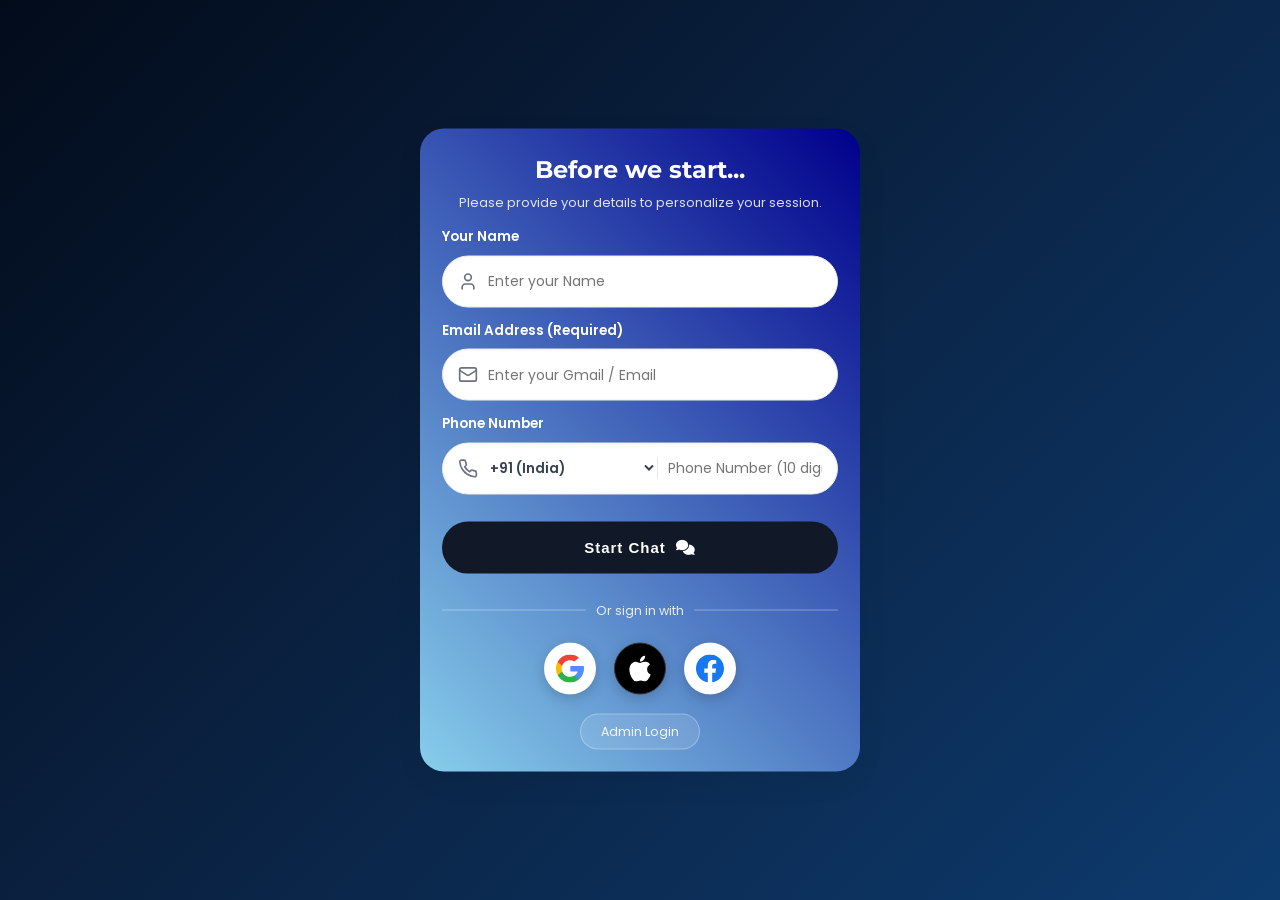
==== commit 53a09757: "Add files via upload" ====
--- a/hannu-ai.html
+++ b/hannu-ai.html
@@ -76,21 +76,14 @@
         </div>
 
         <div class="flex-column">
-          <label for="leadPurpose">Select Purpose</label>
+          <label for="leadEmail">Email Address (Required)</label>
         </div>
         <div class="inputForm">
           <svg xmlns="http://www.w3.org/2000/svg" width="20" height="20" viewBox="0 0 24 24" fill="none" stroke="currentColor" stroke-width="2" stroke-linecap="round" stroke-linejoin="round" style="color: #6B7280; flex-shrink: 0;">
-            <circle cx="12" cy="12" r="10"></circle>
-            <circle cx="12" cy="12" r="6"></circle>
-            <circle cx="12" cy="12" r="2"></circle>
+            <rect width="20" height="16" x="2" y="4" rx="2"></rect>
+            <path d="m22 7-8.97 5.7a1.94 1.94 0 0 1-2.06 0L2 7"></path>
           </svg>
-          <select id="leadPurpose" class="input select-input" required>
-            <option value="" disabled selected>Select Purpose</option>
-            <option value="SEO">SEO</option>
-            <option value="Web Design">Web Design</option>
-            <option value="AI Automation">AI Automation</option>
-            <option value="Digital Marketing">Digital Marketing</option>
-          </select>
+          <input id="leadEmail" placeholder="Enter your Gmail / Email" class="input" type="email" required />
         </div>
 
         <div class="flex-column">
@@ -115,7 +108,7 @@
             <option value="+27">+27 (South Africa)</option>
             <option value="+92">+92 (Pakistan)</option>
           </select>
-          <input id="leadPhone" placeholder="Phone Number" class="input" type="tel" required />
+          <input id="leadPhone" placeholder="Phone Number (10 digits)" class="input" type="tel" maxlength="10" pattern="[0-9]{10}" oninput="this.value = this.value.replace(/[^0-9]/g, '').slice(0, 10);" required />
         </div>
 
         <button type="submit" id="startChatSubmitBtn" class="button-submit">
--- a/style.css
+++ b/style.css
@@ -49,7 +49,7 @@
 }
 
 body {
-  background-color: var(--white);
+  background-color: #FFFFFF;
   /* White page background */
   color: var(--text-dark);
   font-family: var(--font-body);
@@ -202,8 +202,8 @@
   transition: 0.75s ease;
 }
 
-.liquid-glass-title-container:hover::after,
-.liquid-glass-title-container.aos-animate::after {
+/* Only sweep on hover, NOT on AOS animate (prevents blinking) */
+.liquid-glass-title-container:hover::after {
   left: 150%;
   transition: 0.9s cubic-bezier(0.16, 1, 0.3, 1);
 }
@@ -304,35 +304,77 @@
 }
 
 /* ==========================================
-   HEADER / NAVIGATION
+   HEADER / NAVIGATION — Uiverse Glassmorphic Style (by mymiamo)
    ========================================== */
+
+/* CSS Custom Properties for the glass effect */
+:root {
+  --glass-border: rgba(255, 255, 255, 0.35);
+  --ease-spring: cubic-bezier(0.34, 1.56, 0.64, 1);
+}
+
 .header-wrap {
   perspective: 1000px;
   position: fixed;
   top: 1.5rem;
   left: 50%;
   transform: translateX(-50%);
-  width: 95%;
+  width: calc(100% - 20px);
   max-width: 1200px;
   z-index: 1000;
   opacity: 0;
   animation: headerDrop 0.8s cubic-bezier(0.16, 1, 0.3, 1) forwards;
-}
-
+  display: flex;
+  justify-content: center;
+}
+
+/* ---- The glass pill (replaces plain white bar) ---- */
 .site-header {
   width: 100%;
+  max-width: 1200px;
   height: 70px;
-  border-radius: 100px;
-  display: flex;
-  align-items: center;
-  transition: transform 0.6s ease-in-out, box-shadow 0.6s ease, opacity 0s;
-  border: 1px solid rgba(0, 0, 0, 0.05) !important;
-  background: #ffffff;
-  box-shadow: 0 10px 40px rgba(0, 0, 0, 0.06);
-  
+  border-radius: 99rem;
+  display: flex;
+  align-items: center;
+
+  /* Glassmorphic white — NOT blue */
+  backdrop-filter: blur(12px) saturate(180%) contrast(120%);
+  -webkit-backdrop-filter: blur(12px) saturate(180%) contrast(120%);
+  background: rgba(255, 255, 255, 0.72);
+  border: 1px solid var(--glass-border);
+  box-shadow: 0 10px 30px rgba(0, 0, 0, 0.06);
+
+  /* Transition */
+  transition:
+    background 0.18s var(--ease-spring),
+    box-shadow 0.3s ease-in-out,
+    transform 0.6s ease-in-out;
+
   /* 3D Folding setup */
   transform-style: preserve-3d;
   transform-origin: top center;
+
+  position: relative;
+}
+
+/* Inner inset glow — top/bottom/sides shimmer */
+.site-header::after {
+  content: "";
+  position: absolute;
+  inset: 0;
+  border-radius: inherit;
+  box-shadow:
+    inset 2px 2px 5px -2px rgba(255, 255, 255, 0.7),
+    inset -2px -2px 5px 2px rgba(255, 255, 255, 0.5),
+    inset 0 -2px 0 rgba(255, 255, 255, 0.3);
+  pointer-events: none;
+  z-index: 0;
+}
+
+/* Make all header children sit above the ::after shimmer */
+.site-header > * {
+  position: relative;
+  z-index: 1;
 }
 
 @keyframes headerDrop {
@@ -391,49 +433,67 @@
   color: #111827;
 }
 
-/* Desktop Navigation Menu */
+/* ---- Desktop Navigation Menu (pill link items) ---- */
 .nav-menu {
   display: flex;
   align-items: center;
-  gap: 3rem;
+  gap: 0.4rem; /* tighter gap — each link is its own pill */
   margin: 0 auto;
 }
 
 .nav-item {
+  display: inline-flex;
+  flex-direction: column;
+  align-items: center;
   text-decoration: none;
-  color: #4b5563;
+  color: rgba(17, 24, 39, 0.75);
   font-size: 1.45rem;
   font-weight: 500;
   text-transform: capitalize;
   letter-spacing: 0;
+  padding: 0.55rem 1.4rem;
+  border-radius: 999rem;
   position: relative;
-  padding: 0.6rem 0;
-  transition: var(--transition-smooth);
-}
-
+  -webkit-tap-highlight-color: transparent;
+  transition:
+    background 0.18s var(--ease-spring),
+    color 0.18s var(--ease-spring),
+    transform 0.18s var(--ease-spring),
+    box-shadow 0.3s ease-in-out;
+}
+
+/* Remove old underline dot — use pill background instead */
 .nav-item::after {
-  content: '';
-  position: absolute;
-  bottom: -4px;
-  left: 50%;
-  transform: translateX(-50%);
-  width: 5px;
-  height: 5px;
-  border-radius: 50%;
-  background-color: #111827;
-  opacity: 0;
-  transition: var(--transition-smooth);
-}
-
-.nav-item:hover,
+  display: none;
+}
+
+/* Hover state — frosted white pill + subtle lift */
+.nav-item:hover {
+  background-color: rgba(255, 255, 255, 0.55);
+  box-shadow:
+    inset 2px 2px 5px -2px rgba(255, 255, 255, 0.6),
+    inset -2px -1px 5px 0 rgba(255, 255, 255, 0.5),
+    inset 0 -2px 0 rgba(255, 255, 255, 0.2);
+  color: #111827;
+  transform: translateY(-1px);
+}
+
+/* Active nav item — solid white pill, dark text */
 .nav-item.active {
+  background: rgba(237, 237, 237, 0.8);
   color: #111827;
-}
-
-.nav-item:hover::after,
-.nav-item.active::after {
-  opacity: 1;
-}
+  font-weight: 700;
+  box-shadow:
+    inset 1px 1px 4px -1px rgba(255,255,255,0.6),
+    0 2px 8px rgba(0,0,0,0.06);
+}
+
+/* Click / tap scale-down spring */
+.nav-item:active {
+  transform: scale(0.97);
+}
+
+
 
 /* Header Action / CV Button */
 .header-actions {
@@ -525,7 +585,7 @@
   /* horizontal centering */
   padding: 90px 4%;
   /* Decreased from 10% to expand horizontal space */
-  background: #FBFBFB !important;
+  background: #FFFFFF !important;
   overflow: hidden !important;
   position: relative;
   width: 100%;
@@ -627,7 +687,7 @@
   border: none !important;
   z-index: 1 !important;
   pointer-events: auto !important;
-  background-color: #FBFBFB;
+  background-color: #FFFFFF;
 }
 
 @media (min-width: 993px) {
@@ -1244,10 +1304,206 @@
 
 
 
-/* Right Column: Giant Role Headline (Matches mockup "less is more." placement) */
+/* Right Column: Rotating Card Animation Widget (Desktop Only) */
 .hero-right-col {
-  display: none !important; /* Completely hidden on desktop viewports */
-}
+  display: flex !important;
+  align-items: center;
+  justify-content: center;
+  position: absolute !important;
+  bottom: 20px !important;
+  right: 25px !important;
+  width: 300px !important;
+  height: 160px !important;
+  flex-shrink: 0;
+  pointer-events: auto;
+  z-index: 10;
+}
+
+/* ==========================================
+   UIVERSE WRAP_CARD — Rotating Cards (by ilkhoeri)
+   Desktop hero right column only
+   ========================================== */
+.wrap_card {
+  position: relative;
+  overflow: hidden;
+  --w-card: 150px;
+  --h-card: 200px;
+  --rotate-card: 15deg;
+  --insetX-card: 28px;
+  --t-card: calc(var(--insetX-card) * 1.25);
+  --w-wrap-card: calc(var(--w-card) + calc(calc(var(--w-card) / 2) * 2));
+  width: var(--w-wrap-card);
+  height: calc(var(--h-card) / 1.25);
+  display: flex;
+  align-items: center;
+  justify-content: center;
+}
+
+.wrap_card .content {
+  background-color: #ffffff50;
+  overflow: hidden;
+  position: relative;
+  width: calc(100% - calc(var(--pd) * 2));
+  height: calc(100% - calc(var(--pd) * 2));
+  border-radius: calc(var(--round) - var(--pd));
+}
+
+.wrap_card .content > span {
+  font-size: 300px;
+  font-weight: 800;
+  line-height: 0.75;
+  position: absolute;
+  width: 100%;
+  height: 100%;
+  inset: 50% 0 0 50%;
+  transform: translate(-50%, -50%);
+  background-clip: text;
+  -webkit-text-stroke-width: 3px;
+  color: transparent;
+  opacity: 0;
+  background-image: linear-gradient(-45deg, #ffffff25 0%, #ffffffac 100%);
+  animation: wc-opacity 0s cubic-bezier(1, 0, 0, 1) forwards var(--delay) reverse;
+}
+
+.wrap_card .content > svg {
+  height: 66px;
+  width: 66px;
+  position: absolute;
+  inset: 50% 0 0 50%;
+  opacity: 1;
+  animation: wc-opacity 8.4s cubic-bezier(1, 0, 0, 1) forwards calc(var(--delay) - 4.3s);
+  transform: translate(-50%, -50%);
+}
+
+.wrap_card .card:nth-child(1) { --delay: 4.3s; }
+.wrap_card .card:nth-child(2) { --delay: 7.3s; }
+.wrap_card .card:nth-child(3) { --delay: 10.3s; }
+
+@keyframes wc-opacity {
+  from { opacity: 1; }
+  to   { opacity: 0; }
+}
+
+.wrap_card .card {
+  display: flex;
+  align-items: center;
+  justify-content: center;
+  position: absolute;
+  overflow: hidden;
+  animation: wc-rotating 9s cubic-bezier(0.75, 0, 0, 1.01) infinite 0s;
+  border-radius: var(--round);
+  background: var(--bg);
+  order: var(--order);
+  width: var(--w-card);
+  height: var(--h-card);
+  z-index: var(--z1);
+  top: var(--t1);
+  left: var(--l1);
+  right: var(--r1);
+  transform: var(--trans1);
+  --pd: 0px;
+  --round: 16px;
+  --x1: var(--insetX-card);
+  --x2: calc(var(--w-wrap-card) - calc(var(--w-card) + var(--insetX-card)));
+  --to-left: rotate(calc(var(--rotate-card) * -1));
+  --to-center: calc(var(--w-card) / 2);
+  --to-right: rotate(calc(var(--rotate-card) * 1));
+}
+
+/* Card 1 — No background color */
+.wrap_card .card:nth-child(1) {
+  --order: 2;
+  --bg: rgba(255, 255, 255, 0.15);
+  --z1: 2;  --t1: 0;              --l1: var(--to-center); --r1: var(--to-center); --trans1: rotate(calc(var(--rotate-card) * 0));
+  --z2: 0;  --t2: var(--t-card); --l2: var(--x1);        --r2: var(--x2);        --trans2: var(--to-left);
+  --z3: 0;  --t3: var(--t-card); --l3: var(--x2);        --r3: var(--x1);        --trans3: var(--to-right);
+}
+
+/* Card 2 — No background color */
+.wrap_card .card:nth-child(2) {
+  --order: 3;
+  --bg: rgba(255, 255, 255, 0.15);
+  --z1: 0;  --t1: var(--t-card); --l1: var(--x2);        --r1: var(--x1);        --trans1: var(--to-right);
+  --z2: 2;  --t2: 0;             --l2: var(--to-center); --r2: var(--to-center); --trans2: rotate(calc(var(--rotate-card) * 0));
+  --z3: 0;  --t3: var(--t-card); --l3: var(--x1);        --r3: var(--x2);        --trans3: var(--to-left);
+}
+
+/* Card 3 — No background color */
+.wrap_card .card:nth-child(3) {
+  --order: 1;
+  --bg: rgba(255, 255, 255, 0.15);
+  --z1: 0;  --t1: var(--t-card); --l1: var(--x1);        --r1: var(--x2);        --trans1: var(--to-left);
+  --z2: 0;  --t2: var(--t-card); --l2: var(--x2);        --r2: var(--x1);        --trans2: var(--to-right);
+  --z3: 2;  --t3: 0;             --l3: var(--to-center); --r3: var(--to-center); --trans3: rotate(calc(var(--rotate-card) * 0));
+}
+
+@keyframes wc-rotating {
+  0%, 99.99% {
+    z-index: var(--z1); top: var(--t1); left: var(--l1); right: var(--r1); transform: var(--trans1);
+  }
+  33.33% {
+    z-index: var(--z2); top: var(--t2); left: var(--l2); right: var(--r2); transform: var(--trans2);
+  }
+  66.66% {
+    z-index: var(--z3); top: var(--t3); left: var(--l3); right: var(--r3); transform: var(--trans3);
+  }
+}
+
+/* Lines decoration at bottom of wrap_card */
+.wrap_card .lines {
+  position: absolute;
+  inset: auto 0 0;
+  width: 100%;
+  display: flex;
+  align-items: center;
+  justify-content: center;
+  z-index: 4;
+}
+
+.wrap_card .lines::after {
+  content: "";
+  width: 100%;
+  height: 0px;
+  position: absolute;
+  z-index: 2;
+  inset: 0;
+  --mask-bg: #FBFBFB; /* Match hero section background */
+  background: var(--mask-bg);
+  mask-image: radial-gradient(50% 200px at top, transparent 20%, var(--mask-bg));
+}
+
+.wrap_card .line {
+  position: absolute;
+  width: 100%;
+  display: flex;
+  align-items: center;
+  justify-content: center;
+}
+
+.wrap_card .line::before,
+.wrap_card .line::after {
+  content: "";
+  position: absolute;
+  inset: auto;
+  background: linear-gradient(to right, var(--gradient-a-line, #0000), var(--gradient-b-line, #0000), var(--gradient-c-line, #0000));
+  filter: var(--blur-line);
+  width: var(--w-line);
+  height: var(--h-line);
+}
+
+.wrap_card .line:nth-child(1)::before {
+  --blur-line: blur(4px); --w-line: 100%; --h-line: 5px; --gradient-b-line: #2f69f2;
+}
+.wrap_card .line:nth-child(1)::after {
+  --w-line: 100%; --h-line: 1px; --gradient-b-line: #6366f1;
+}
+.wrap_card .line:nth-child(2)::before {
+  --blur-line: blur(4px); --w-line: 50%; --h-line: 5px; --gradient-b-line: #84ccfc;
+}
+.wrap_card .line:nth-child(2)::after {
+  --w-line: 50%; --h-line: 1px; --gradient-b-line: #14d3f5;
+}
+
 
 .hero-subtitle {
   font-family: var(--font-heading);
@@ -2813,12 +3069,13 @@
   display: flex;
   gap: 3.2rem;
   overflow-x: auto;
-  scroll-snap-type: x mandatory;
+  scroll-snap-type: x proximity; /* Changed from mandatory to proximity - prevents aggressive auto-swiping on tap */
   padding: 4rem 2.4rem 6rem 2.4rem;
   width: 100%;
   position: relative;
   align-items: stretch;
   /* Make all service cards equal height */
+  -webkit-overflow-scrolling: touch; /* Smooth touch scroll on iOS */
 }
 
 /* Individual card: Glassmorphic #D7CBC7 Polaroid Style */
@@ -3024,6 +3281,33 @@
 
 
 /* ==========================================
+   CONTACT HERO IMAGE — MOBILE OVERRIDE
+   ========================================== */
+/* On mobile/tablet, the connect.png (3 persons) must be visible — disable multiply blend */
+@media (max-width: 1200px) {
+  .contact-sec .hero-image,
+  .contact-section .hero-image {
+    mix-blend-mode: normal !important;
+    position: relative !important;
+    display: block !important;
+    width: 100% !important;
+    max-width: 500px !important;
+    height: auto !important;
+    margin: 0 auto 16px auto !important;
+    order: 1 !important;
+    z-index: 5 !important;
+    animation: zoomIn 1.2s ease, floating 5s ease-in-out infinite 1.2s !important;
+  }
+}
+
+@media (max-width: 768px) {
+  .contact-sec .hero-image,
+  .contact-section .hero-image {
+    max-width: 340px !important;
+  }
+}
+
+/* ==========================================
    CONTACT SECTION (BOLD DESIGN)
    ========================================== */
 .contact-sec {
@@ -3572,18 +3856,9 @@
   }
 
   .hero-right-col {
-    display: flex !important; /* Visible on mobile */
-    position: relative !important;
-    top: auto !important;
-    right: auto !important;
-    order: 3;
-    text-align: center;
-    align-items: center;
-    width: 100%;
-    max-width: 480px;
-    align-self: auto;
-    margin-top: 0;
-  }
+    display: none !important; /* Rotating card widget — desktop only */
+  }
+
 
   .hero-description {
     max-width: 100%;
@@ -4941,7 +5216,7 @@
    SKILLS SECTION REDESIGN
    ========================================================================== */
 .skills-redesign-sec {
-  padding: 8rem 5%;
+  padding: 8rem 5% 2rem 5%;
   background: #fbfbfc;
   position: relative;
   z-index: 2;
@@ -6699,6 +6974,13 @@
   margin-bottom: 2rem;
   position: relative;
   z-index: 10;
+  display: none; /* Hidden by default on desktop */
+}
+
+@media (max-width: 1399px) {
+  .mobile-swipe-hint.global-swipe {
+    display: flex; /* Only show on smaller screens where scroll is active */
+  }
 }
 
 .swipe-anim {
@@ -6717,29 +6999,7 @@
    LIVE CAPTIONING OVERLAY (DESKTOP SUBTITLE BUBBLE)
    ========================================== */
 .hero-video-subtitle {
-  position: absolute;
-  bottom: 30px;
-  right: 25px;
-  top: auto;
-  background: rgba(17, 24, 39, 0.85);
-  backdrop-filter: blur(14px);
-  -webkit-backdrop-filter: blur(14px);
-  border: 1px solid rgba(255, 255, 255, 0.2);
-  padding: 0.9rem 2rem;
-  border-radius: 50px;
-  font-family: var(--font-body);
-  font-size: 1.35rem;
-  font-weight: 600;
-  color: #ffffff;
-  box-shadow: 0 10px 30px rgba(0, 0, 0, 0.25);
-  z-index: 10;
-  display: inline-flex;
-  align-items: center;
-  gap: 0.8rem;
-  opacity: 1;
-  transform: none;
-  pointer-events: none;
-  letter-spacing: 0.03em;
+  display: none !important;
 }
 
 /* Speaking pulse dot indicator */
@@ -6988,3 +7248,1455 @@
     text-align: center !important;
   }
 }
+
+/* ============================================================
+   LIQUID LIGHT CONTACT SECTION STYLES (Solid White / Off-White Sibling Layout)
+   ============================================================ */
+
+/* --- Section Container Base --- */
+.contact-sec {
+  padding: 20px 0 10px 0; /* Reduced padding to eliminate excess space */
+  position: relative;
+  overflow: hidden;
+  background: #FFFFFF;
+  width: 100%;
+  z-index: 1;
+}
+
+/* Thank You Divider styling */
+.footer-divider-container {
+  display: flex;
+  align-items: center;
+  justify-content: center;
+  gap: 20px;
+  width: 100%;
+  max-width: 1450px;
+  margin: 20px auto 0 auto; /* Moved closer to the cards */
+  padding: 0 40px;
+  box-sizing: border-box;
+}
+
+.footer-divider-line {
+  flex: 1;
+  height: 1px;
+  background: linear-gradient(90deg, transparent, #FF4B4B 50%, transparent);
+}
+
+.footer-divider-text {
+  font-family: 'Dancing Script', cursive;
+  font-size: 3.2rem;
+  font-weight: 700;
+  color: #111827; /* Rich black color requested */
+  letter-spacing: 0.02em;
+  text-transform: none; /* Cursive script looks best in natural casing */
+  white-space: nowrap;
+}
+
+.contact-container {
+  width: 100%;
+  max-width: 1550px;
+  margin: 0 auto;
+  padding: 0 40px;
+  display: flex;
+  flex-direction: column;
+  align-items: center;
+  position: relative;
+}
+
+/* --- Lighting & Background System --- */
+.contact-glow-wrapper {
+  position: absolute;
+  top: 50%;
+  left: 50%;
+  transform: translate(-50%, -50%);
+  width: 100%;
+  height: 100%;
+  z-index: 1;
+  pointer-events: none;
+  overflow: hidden;
+}
+
+.contact-glow-radial {
+  position: absolute;
+  width: 750px;
+  height: 750px;
+  background: radial-gradient(circle, rgba(255, 75, 75, 0.04) 0%, rgba(17, 24, 39, 0.02) 50%, transparent 80%);
+  top: 50%;
+  left: 50%;
+  transform: translate(-50%, -50%);
+  z-index: 2;
+}
+
+/* Mouse cursor follow glow layer */
+.contact-cursor-glow {
+  position: absolute;
+  width: 400px;
+  height: 400px;
+  background: radial-gradient(circle, rgba(255, 75, 75, 0.04) 0%, rgba(17, 24, 39, 0.01) 60%, transparent 80%);
+  border-radius: 50%;
+  filter: blur(40px);
+  pointer-events: none;
+  z-index: 2;
+  opacity: 0;
+  transition: opacity 0.6s ease;
+  transform: translate(-50%, -50%);
+  left: 0;
+  top: 0;
+  will-change: left, top;
+}
+
+/* --- Header / Typography --- */
+.contact-header-block {
+  text-align: center;
+  margin-bottom: 40px;
+  z-index: 10;
+  display: flex;
+  flex-direction: column;
+  align-items: center;
+}
+
+.contact-pill-label {
+  background: rgba(255, 75, 75, 0.08);
+  color: #FF4B4B;
+  font-size: 1.25rem;
+  font-weight: 700;
+  letter-spacing: 0.12em;
+  padding: 6px 18px;
+  border-radius: 100px;
+  margin-bottom: 18px;
+  border: none;
+  box-shadow: 0 2px 8px rgba(255, 75, 75, 0.04);
+}
+
+.contact-main-title {
+  font-family: var(--font-heading);
+  font-size: 7.2rem;
+  font-weight: 900;
+  line-height: 1.15;
+  letter-spacing: -0.02em;
+  color: #0f172a;
+  margin: 0 0 20px 0;
+  display: flex;
+  align-items: center;
+  gap: 15px;
+}
+
+.connect-gradient-wrapper {
+  position: relative;
+  display: inline-block;
+}
+
+.connect-gradient-text {
+  background: linear-gradient(135deg, #111827 25%, #FF4B4B 100%);
+  -webkit-background-clip: text;
+  -webkit-text-fill-color: transparent;
+  display: inline-block;
+}
+
+.title-stroke {
+  position: absolute;
+  bottom: -12px;
+  left: 0;
+  width: 100%;
+  height: 15px;
+  pointer-events: none;
+}
+
+.contact-subtitle {
+  font-size: 1.8rem;
+  color: #475569;
+  max-width: 650px;
+  line-height: 1.6;
+  margin: 0;
+}
+
+.bold-red {
+  font-weight: 700;
+  color: #FF4B4B;
+}
+
+/* --- Sibling Layout Container --- */
+.contact-section {
+  position: relative;
+  width: 100%;
+  min-height: 600px; /* Reduced min-height to pull the bottom dock closer */
+  display: block; /* Direct block flow layout */
+  background: transparent;
+  z-index: 10;
+}
+
+/* --- Hero Image (Direct centered sibling) --- */
+.hero-image {
+  display: block;
+  width: 900px;
+  max-width: 90vw;
+  height: auto;
+  margin: 0 auto;
+  position: relative;
+  z-index: 25; /* Placed in FRONT of the cards for premium overlap */
+  mix-blend-mode: multiply; /* Blends white rectangular background away */
+  animation: zoomIn 1.2s ease, floating 5s ease-in-out infinite 1.2s;
+  will-change: transform;
+}
+
+.center-dashed-ring {
+  position: absolute;
+  width: 620px;
+  height: 620px;
+  border: 2px dashed rgba(255, 75, 75, 0.15);
+  border-radius: 50%;
+  top: 50%;
+  left: 50%;
+  transform: translate(-50%, -50%);
+  pointer-events: none;
+  z-index: 1;
+}
+
+/* --- Apple VisionOS inspired Liquid Glass --- */
+.liquid-glass {
+  position: relative;
+  background: rgba(255, 255, 255, 0.22);
+  backdrop-filter: blur(30px) saturate(180%);
+  -webkit-backdrop-filter: blur(30px) saturate(180%);
+  border: 1px solid rgba(255, 255, 255, 0.45);
+  box-shadow:
+    0 20px 60px rgba(17, 24, 39, 0.08),
+    inset 0 1px 1px rgba(255, 255, 255, 0.6),
+    inset 0 -10px 30px rgba(255, 255, 255, 0.08);
+  border-radius: 30px;
+  overflow: hidden;
+  transition: transform 0.45s, box-shadow 0.45s, border-color 0.45s ease;
+}
+
+.liquid-glass:hover {
+  transform: translateY(-6px) scale(1.02);
+  box-shadow: 0 35px 80px rgba(255, 75, 75, 0.12);
+}
+
+/* Liquid Reflection / Shine Loop */
+.liquid-glass::before {
+  content: "";
+  position: absolute;
+  top: -45%;
+  left: -25%;
+  width: 180%;
+  height: 100%;
+  background: linear-gradient(
+    120deg,
+    transparent,
+    rgba(255, 255, 255, 0.45),
+    transparent
+  );
+  transform: rotate(12deg);
+  animation: shine 8s linear infinite;
+  pointer-events: none;
+}
+
+@keyframes shine {
+  0% {
+    transform: translateX(-100%) rotate(12deg);
+  }
+  100% {
+    transform: translateX(100%) rotate(12deg);
+  }
+}
+
+/* --- Absolute Card Positioning (Sibling-flow style) --- */
+.card-wrapper.left-card {
+  position: absolute;
+  left: 60px;
+  top: 50%;
+  transform: translateY(-50%);
+  z-index: 10; /* Behind the centered hero image */
+  animation: slideLeftCard 0.9s cubic-bezier(0.2, 0.9, 0.2, 1), floatingLeftCard 7s ease-in-out infinite 0.9s;
+}
+
+.card-wrapper.right-card {
+  position: absolute;
+  right: 60px;
+  top: 50%;
+  transform: translateY(-50%);
+  z-index: 10; /* Behind the centered hero image */
+  animation: slideRightCard 0.9s cubic-bezier(0.2, 0.9, 0.2, 1), floatingRightCard 8s ease-in-out infinite 0.9s;
+}
+
+.bottom-card-wrapper {
+  animation: floatingBottom 6s ease-in-out infinite 0.2s;
+  z-index: 15;
+  position: relative;
+  margin-top: 10px; /* Pull bottom dock closer to the section content */
+  width: 100%;
+  display: flex;
+  justify-content: center;
+}
+
+/* Contact Cards inside Wrappers (Uiverse Neon Dark style) */
+.contact-card {
+  --white: hsl(0, 0%, 100%);
+  --black: hsl(240, 15%, 9%);
+  --paragraph: hsl(0, 0%, 83%);
+  --line: hsl(240, 9%, 17%);
+  --primary: hsl(266, 92%, 58%);
+
+  position: relative;
+  width: 330px;
+  height: 480px; /* Keep exact same size on desktop */
+  padding: 28px 24px;
+  display: flex;
+  flex-direction: column;
+  justify-content: space-between;
+  gap: 12px;
+
+  background-color: hsla(240, 15%, 9%, 1);
+  background-image: radial-gradient(
+      at 88% 40%,
+      hsla(240, 15%, 9%, 1) 0px,
+      transparent 85%
+    ),
+    radial-gradient(at 49% 30%, hsla(240, 15%, 9%, 1) 0px, transparent 85%),
+    radial-gradient(at 14% 26%, hsla(240, 15%, 9%, 1) 0px, transparent 85%),
+    radial-gradient(at 0% 64%, hsla(263, 93%, 56%, 1) 0px, transparent 85%),
+    radial-gradient(at 41% 94%, hsla(284, 100%, 84%, 1) 0px, transparent 85%),
+    radial-gradient(at 100% 99%, hsla(306, 100%, 57%, 1) 0px, transparent 85%);
+
+  border-radius: 20px;
+  box-shadow: 0px -16px 24px 0px rgba(255, 255, 255, 0.15) inset;
+  z-index: 5;
+  transition: transform 0.45s, box-shadow 0.45s;
+  border: none;
+}
+
+.contact-card:hover {
+  transform: translateY(-6px) scale(1.02);
+  box-shadow: 0 35px 80px rgba(197, 107, 240, 0.25);
+}
+
+.contact-card .card__border {
+  overflow: hidden;
+  pointer-events: none;
+  position: absolute;
+  z-index: -1;
+  top: 50%;
+  left: 50%;
+  transform: translate(-50%, -50%);
+  width: calc(100% + 2px);
+  height: calc(100% + 2px);
+  background-image: linear-gradient(
+    0deg,
+    hsl(0, 0%, 100%) -50%,
+    hsl(0, 0%, 40%) 100%
+  );
+  border-radius: 20px;
+}
+
+.contact-card .card__border::before {
+  content: "";
+  pointer-events: none;
+  position: absolute;
+  z-index: 200;
+  top: 50%;
+  left: 50%;
+  transform: translate(-50%, -50%) rotate(0deg);
+  transform-origin: left;
+  width: 200%;
+  height: 10rem;
+  background-image: linear-gradient(
+    0deg,
+    hsla(0, 0%, 100%, 0) 0%,
+    hsl(277, 95%, 60%) 40%,
+    hsl(277, 95%, 60%) 60%,
+    hsla(0, 0%, 40%, 0) 100%
+  );
+  animation: rotateBorder 8s linear infinite;
+}
+
+@keyframes rotateBorder {
+  to {
+    transform: translate(-50%, -50%) rotate(360deg);
+  }
+}
+
+.card-window-controls {
+  display: flex;
+  gap: 6px;
+  margin-bottom: 4px;
+  z-index: 2;
+}
+
+.control-dot {
+  display: inline-block;
+  width: 10px;
+  height: 10px;
+  border-radius: 50%;
+}
+
+.dot-blue { background-color: #3b82f6; }
+.dot-purple { background-color: #a855f7; }
+.dot-pink { background-color: #ec4899; }
+
+/* Title container styling */
+.card_title__container {
+  z-index: 2;
+  display: flex;
+  flex-direction: column;
+  gap: 6px;
+}
+
+.card_title {
+  font-family: var(--font-heading);
+  font-size: 2.2rem;
+  font-weight: 800;
+  color: var(--white);
+  margin: 0;
+}
+
+.card_paragraph {
+  font-size: 1.3rem;
+  color: var(--paragraph);
+  line-height: 1.45;
+  margin: 0;
+}
+
+.contact-card .line {
+  width: 100%;
+  height: 1px;
+  background-color: var(--line);
+  border: none;
+  margin: 4px 0;
+  z-index: 2;
+}
+
+/* List styling */
+.card__list {
+  display: flex;
+  flex-direction: column;
+  gap: 10px;
+  margin: 0;
+  padding: 0;
+  list-style: none;
+  z-index: 2;
+}
+
+.card__list_item {
+  display: flex;
+  align-items: center;
+  gap: 10px;
+}
+
+.card__list_item .check {
+  display: flex;
+  justify-content: center;
+  align-items: center;
+  width: 18px;
+  height: 18px;
+  background-color: var(--primary);
+  border-radius: 50%;
+  flex-shrink: 0;
+}
+
+.card__list_item .check .check_svg {
+  width: 12px;
+  height: 12px;
+  fill: var(--black);
+}
+
+.card__list_item .list_text {
+  font-size: 1.3rem;
+  font-weight: 500;
+  color: var(--white);
+}
+
+/* Button styling */
+.contact-card .button {
+  cursor: pointer;
+  height: 48px;
+  width: 100%;
+  background-image: linear-gradient(
+    0deg,
+    rgba(94, 58, 238, 1) 0%,
+    rgba(197, 107, 240, 1) 100%
+  );
+  font-family: var(--font-body);
+  font-size: 1.35rem;
+  font-weight: 600;
+  color: var(--white);
+  border: 0;
+  border-radius: 9999px;
+  box-shadow: inset 0 -2px 25px -4px var(--white);
+  display: flex;
+  align-items: center;
+  justify-content: center;
+  text-decoration: none;
+  z-index: 2;
+  transition: transform 0.35s ease, box-shadow 0.35s ease;
+}
+
+.contact-card .button:hover {
+  transform: translateY(-2px);
+  box-shadow: inset 0 -2px 25px -4px var(--white), 0 8px 20px rgba(197, 107, 240, 0.4);
+}
+
+/* --- Floating Social Dock (Bottom Glass Panel) --- */
+.bottom-card {
+  width: 100%;
+  max-width: 580px;
+  padding: 20px 28px;
+  display: flex;
+  flex-direction: column;
+  align-items: center;
+  gap: 12px;
+}
+
+.dock-title {
+  font-size: 1.4rem;
+  font-weight: 700;
+  color: #475569;
+  letter-spacing: 0.05em;
+  text-transform: uppercase;
+}
+
+.social-dock-links {
+  display: flex;
+  align-items: center;
+  justify-content: center;
+  gap: 20px;
+}
+
+.social-btn {
+  width: 60px;
+  height: 60px;
+  border-radius: 18px;
+  background: rgba(255, 255, 255, 0.28);
+  backdrop-filter: blur(18px);
+  -webkit-backdrop-filter: blur(18px);
+  border: 1px solid rgba(255, 255, 255, 0.35);
+  display: flex;
+  align-items: center;
+  justify-content: center;
+  font-size: 2.0rem;
+  color: #111827;
+  text-decoration: none;
+  transition: transform 0.35s, box-shadow 0.35s, background-color 0.35s, color 0.35s;
+  box-shadow: 0 4px 10px rgba(0, 0, 0, 0.02);
+}
+
+.social-btn:hover {
+  transform: translateY(-6px);
+  box-shadow: 0 12px 30px rgba(255, 75, 75, 0.2);
+  background: rgba(255, 255, 255, 0.5);
+  color: #FF4B4B;
+}
+
+/* ============================================================
+   KEYFRAME ANIMATIONS
+   ============================================================ */
+@keyframes slideLeftCard {
+  0% {
+    opacity: 0;
+    transform: translateX(-60px) translateY(-50%);
+  }
+  100% {
+    opacity: 1;
+    transform: translateX(0) translateY(-50%);
+  }
+}
+
+@keyframes floatingLeftCard {
+  0%, 100% {
+    transform: translateY(-50%);
+  }
+  50% {
+    transform: translateY(calc(-50% - 10px));
+  }
+}
+
+@keyframes slideRightCard {
+  0% {
+    opacity: 0;
+    transform: translateX(60px) translateY(-50%);
+  }
+  100% {
+    opacity: 1;
+    transform: translateX(0) translateY(-50%);
+  }
+}
+
+@keyframes floatingRightCard {
+  0%, 100% {
+    transform: translateY(-50%);
+  }
+  50% {
+    transform: translateY(calc(-50% - 10px));
+  }
+}
+
+@keyframes zoomIn {
+  0% {
+    opacity: 0;
+    transform: scale(0.85);
+  }
+  100% {
+    opacity: 1;
+    transform: scale(1);
+  }
+}
+
+@keyframes floating {
+  0%, 100% {
+    transform: translateY(0px);
+  }
+  50% {
+    transform: translateY(-10px);
+  }
+}
+
+@keyframes floatingBottom {
+  0%, 100% {
+    transform: translateY(0px);
+  }
+  50% {
+    transform: translateY(-10px);
+  }
+}
+
+/* ============================================================
+   RESPONSIVE DESIGN BREAKPOINTS
+   ============================================================ */
+
+@media (max-width: 1500px) {
+  .hero-image {
+    width: 820px;
+  }
+  .card-wrapper.left-card {
+    left: 20px;
+  }
+  .card-wrapper.right-card {
+    right: 20px;
+  }
+}
+
+@media (max-width: 1200px) {
+  /* Tablet/Mobile stacking layout */
+  .contact-sec {
+    padding: 40px 0 30px 0;
+  }
+  
+  .contact-main-title {
+    font-size: 5.2rem;
+  }
+  
+  .contact-section {
+    display: flex;
+    flex-direction: column;
+    align-items: center;
+    gap: 0;
+    min-height: auto;
+    padding: 10px;
+  }
+
+  /* Show hero image (3-persons connect.png) on mobile - centered above cards */
+  .hero-image {
+    display: block !important;
+    mix-blend-mode: normal !important;
+    position: relative !important;
+    order: 1 !important;
+    width: 100% !important;
+    max-width: 400px !important;
+    height: auto !important;
+    margin: 0 auto 20px auto !important;
+    z-index: 5 !important;
+    animation: zoomIn 1.2s ease, floating 5s ease-in-out infinite 1.2s !important;
+  }
+
+  /* Hide right card (Why Work With Me) on mobile only */
+  .card-wrapper.right-card {
+    display: none !important;
+  }
+  
+  .card-wrapper.left-card {
+    position: relative;
+    order: 2;
+    left: auto;
+    top: auto;
+    transform: none;
+    width: 100%;
+    max-width: 400px;
+    display: flex;
+    justify-content: center;
+    animation: none;
+    margin: 0 auto;
+  }
+
+  .contact-card {
+    width: 100%;
+    max-width: 400px;
+    height: auto;
+    padding: 28px 22px;
+  }
+
+  /* Mobile thank-you divider text */
+  .footer-divider-container {
+    margin: 16px auto 0 auto;
+    padding: 0 20px;
+  }
+
+  .footer-divider-text {
+    font-size: 2.4rem;
+  }
+  
+  .bottom-card-wrapper {
+    order: 4;
+    margin-top: 25px;
+  }
+  
+  .center-dashed-ring {
+    width: 480px;
+    height: 480px;
+  }
+}
+
+@media (max-width: 768px) {
+  .contact-sec {
+    padding: 50px 0 40px 0;
+  }
+  
+  .contact-container {
+    padding: 0 15px;
+  }
+  
+  .contact-header-block {
+    margin-bottom: 30px;
+  }
+  
+  .contact-main-title {
+    font-size: 3.8rem;
+  }
+  
+  .contact-subtitle {
+    font-size: 1.65rem;
+  }
+  
+  .contact-card {
+    padding: 24px 20px;
+    border-radius: 24px;
+    gap: 15px;
+  }
+  
+  .card-heading {
+    font-size: 2.0rem;
+  }
+  
+  .bottom-card {
+    padding: 20px 16px;
+    gap: 12px;
+    border-radius: 24px;
+  }
+  
+  .social-btn {
+    width: 52px;
+    height: 52px;
+    border-radius: 14px;
+    font-size: 1.8rem;
+  }
+  
+  .center-dashed-ring {
+    display: none;
+  }
+}
+
+/* ============================================================
+   PIP-BOY TERMINAL CLOCK WIDGET STYLES (From Uiverse.io by Gidarx)
+   ============================================================ */
+.pipboy-wrapper {
+  --pip-green: #1aff40;
+  --pip-glow: rgba(26, 255, 64, 0.6);
+  --bg-dark: #020a02;
+  --chassis-dark: #1a1a1a;
+  display: flex;
+  justify-content: center;
+  align-items: center;
+  font-family: "Courier New", Courier, monospace;
+  text-transform: uppercase;
+  width: 100%;
+  max-width: 580px;
+  padding: 0.5rem;
+  box-sizing: border-box;
+  container-type: inline-size;
+  container-name: pipboy;
+  flex-shrink: 0;
+}
+
+.pipboy-wrapper ::selection {
+  background-color: var(--pip-green);
+  color: var(--bg-dark);
+  text-shadow: none;
+}
+.pipboy-wrapper ::-moz-selection {
+  background-color: var(--pip-green);
+  color: var(--bg-dark);
+  text-shadow: none;
+}
+
+.pipboy-wrapper input[type="radio"] {
+  display: none;
+}
+
+.pipboy-wrapper .pipboy-chassis {
+  position: relative;
+  width: 100%;
+  background-image: radial-gradient(
+      rgba(255, 255, 255, 0.04) 1px,
+      transparent 1px
+    ),
+    linear-gradient(135deg, #2b2b2b, #111, #222);
+  background-size:
+    3px 3px,
+    100% 100%;
+  padding: 1.8rem;
+  border-radius: 1.8rem;
+  box-shadow:
+    inset 0 0 20px #000,
+    0 15px 30px rgba(0, 0, 0, 0.8),
+    0 0 0 2px #333,
+    0 5px 15px rgba(26, 255, 64, 0.1);
+  border: 2px solid #444;
+  box-sizing: border-box;
+}
+
+.pipboy-wrapper .screw {
+  position: absolute;
+  width: 12px;
+  height: 12px;
+  background: linear-gradient(45deg, #555, #111);
+  border-radius: 50%;
+  border: 1px solid #000;
+  box-shadow: inset 1px 1px 2px rgba(255, 255, 255, 0.2);
+}
+
+.pipboy-wrapper .screw::after {
+  content: "";
+  position: absolute;
+  top: 50%;
+  left: 50%;
+  width: 8px;
+  height: 2px;
+  background: #000;
+  transform: translate(-50%, -50%) rotate(45deg);
+}
+.pipboy-wrapper .tl {
+  top: 10px;
+  left: 10px;
+}
+.pipboy-wrapper .tr {
+  top: 10px;
+  right: 10px;
+  transform: rotate(90deg);
+}
+.pipboy-wrapper .bl {
+  bottom: 10px;
+  left: 10px;
+  transform: rotate(180deg);
+}
+.pipboy-wrapper .br {
+  bottom: 10px;
+  right: 10px;
+  transform: rotate(270deg);
+}
+
+.pipboy-wrapper .crt-screen {
+  background-color: var(--bg-dark);
+  border-radius: 1.2rem;
+  position: relative;
+  overflow: hidden;
+  border: 6px solid #0a0a0a;
+  box-shadow:
+    inset 0 0 40px rgba(0, 0, 0, 1),
+    0 0 8px rgba(0, 0, 0, 0.8);
+  aspect-ratio: 4/3;
+  cursor: crosshair;
+}
+
+.pipboy-wrapper .screen-glass {
+  position: absolute;
+  inset: 0;
+  z-index: 10;
+  pointer-events: none;
+  background: radial-gradient(
+    circle at 50% 50%,
+    rgba(255, 255, 255, 0.03) 0%,
+    rgba(0, 0, 0, 0.4) 80%
+  );
+  box-shadow: inset 0 0 35px rgba(0, 0, 0, 0.9);
+}
+
+.pipboy-wrapper .screen-glass::after {
+  content: "";
+  position: absolute;
+  top: 0;
+  left: 0;
+  width: 100%;
+  height: 15%;
+  background: linear-gradient(
+    to bottom,
+    transparent,
+    rgba(26, 255, 64, 0.1),
+    transparent
+  );
+  animation: crtScanline 7s linear infinite;
+  pointer-events: none;
+  z-index: 11;
+}
+
+.pipboy-wrapper .scanlines {
+  position: absolute;
+  inset: 0;
+  z-index: 9;
+  pointer-events: none;
+  background: linear-gradient(rgba(18, 16, 16, 0) 50%, rgba(0, 0, 0, 0.25) 50%);
+  background-size: 100% 4px;
+}
+
+.pipboy-wrapper .boot-sequence {
+  height: 100%;
+  padding: 1.2rem;
+  box-sizing: border-box;
+  display: flex;
+  flex-direction: column;
+  color: var(--pip-green);
+  text-shadow: 0 0 4px var(--pip-glow);
+  opacity: 1;
+}
+
+.pipboy-wrapper .bold {
+  font-weight: 900;
+}
+.pipboy-wrapper .line {
+  height: 2px;
+  background-color: var(--pip-green);
+  box-shadow: 0 0 8px var(--pip-glow);
+  opacity: 0.8;
+}
+.pipboy-wrapper .flexible {
+  flex-grow: 1;
+  margin: 0 8px;
+}
+
+.pipboy-wrapper .top-bar,
+.pipboy-wrapper .bottom-bar {
+  display: flex;
+  align-items: center;
+  font-size: 0.8rem;
+  font-weight: bold;
+}
+.pipboy-wrapper .top-bar {
+  margin-bottom: 1rem;
+}
+.pipboy-wrapper .dynamic-title {
+  letter-spacing: 1px;
+}
+.pipboy-wrapper .stats-info {
+  display: flex;
+  gap: 10px;
+}
+
+.pipboy-wrapper .bottom-bar {
+  margin-top: auto;
+}
+.pipboy-wrapper .nav-item {
+  padding: 3px 8px;
+  cursor: crosshair;
+  border: 1px solid transparent;
+  transition: all 0.2s;
+}
+.pipboy-wrapper .nav-item:hover {
+  background-color: rgba(26, 255, 64, 0.15);
+}
+
+.pipboy-wrapper .middle-section {
+  flex-grow: 1;
+  display: flex;
+  flex-direction: column;
+  justify-content: center;
+}
+.pipboy-wrapper .tab-content {
+  display: none;
+  width: 100%;
+  height: 100%;
+}
+
+.pipboy-wrapper #tab-stat:checked ~ .pipboy-chassis .dynamic-title::before {
+  content: "SYS_STATUS";
+}
+.pipboy-wrapper #tab-inv:checked ~ .pipboy-chassis .dynamic-title::before {
+  content: "INVENTORY";
+}
+.pipboy-wrapper #tab-data:checked ~ .pipboy-chassis .dynamic-title::before {
+  content: "DATA_LINK";
+}
+
+.pipboy-wrapper #tab-stat:checked ~ .pipboy-chassis .content-stat,
+.pipboy-wrapper #tab-inv:checked ~ .pipboy-chassis .content-inv,
+.pipboy-wrapper #tab-data:checked ~ .pipboy-chassis .content-data {
+  display: flex !important;
+  opacity: 1 !important;
+  visibility: visible !important;
+}
+
+.pipboy-wrapper #tab-stat:checked ~ .pipboy-chassis label[for="tab-stat"],
+.pipboy-wrapper #tab-inv:checked ~ .pipboy-chassis label[for="tab-inv"],
+.pipboy-wrapper #tab-data:checked ~ .pipboy-chassis label[for="tab-data"] {
+  background-color: var(--pip-green);
+  color: var(--bg-dark);
+  text-shadow: none;
+  box-shadow: 0 0 10px var(--pip-glow);
+}
+
+.pipboy-wrapper .content-stat {
+  justify-content: space-between;
+  align-items: center;
+}
+.pipboy-wrapper .side-menu {
+  display: flex;
+  flex-direction: column;
+  gap: 8px;
+  font-size: 0.9rem;
+}
+.pipboy-wrapper .active-box-static {
+  border: 2px solid var(--pip-green);
+  padding: 2px 6px;
+  box-shadow: inset 0 0 8px var(--pip-glow);
+}
+
+.pipboy-wrapper .clock-display {
+  display: flex;
+  flex-direction: column;
+  align-items: center;
+}
+.pipboy-wrapper .terminal-block {
+  background-color: var(--pip-green);
+  border-radius: 5px;
+  padding: 8px 16px;
+  margin-bottom: 4px;
+  box-shadow: 0 0 20px var(--pip-glow);
+  animation: blockPulse 4s infinite alternate;
+}
+.pipboy-wrapper .terminal-block .time {
+  color: var(--bg-dark);
+  font-size: 3.2rem;
+  font-weight: bold;
+  text-shadow: none;
+  filter: drop-shadow(0 0 1px rgba(0, 0, 0, 0.5));
+}
+.pipboy-wrapper .date {
+  font-size: 1rem;
+  font-weight: bold;
+  letter-spacing: 2px;
+}
+
+.pipboy-wrapper .right-menu {
+  display: flex;
+  flex-direction: column;
+  align-items: center;
+  gap: 8px;
+}
+.pipboy-wrapper .rad-text {
+  font-size: 0.9rem;
+  font-weight: bold;
+  letter-spacing: 2px;
+}
+.pipboy-wrapper .hazard-symbol {
+  width: 40px;
+  height: 40px;
+  position: relative;
+  background: conic-gradient(
+    var(--pip-green) 0deg 60deg,
+    transparent 60deg 120deg,
+    var(--pip-green) 120deg 180deg,
+    transparent 180deg 240deg,
+    var(--pip-green) 240deg 300deg,
+    transparent 300deg 360deg
+  );
+  border-radius: 50%;
+  animation: radarSpin 8s linear infinite;
+  box-shadow: 0 0 12px var(--pip-glow);
+}
+.pipboy-wrapper .hazard-core {
+  position: absolute;
+  inset: 8px;
+  background: var(--bg-dark);
+  border-radius: 50%;
+}
+.pipboy-wrapper .hazard-core::after {
+  content: "";
+  position: absolute;
+  inset: 5px;
+  background: var(--pip-green);
+  border-radius: 50%;
+}
+
+.pipboy-wrapper .content-inv {
+  flex-direction: column;
+  font-size: 0.9rem;
+  width: 100%;
+  justify-content: flex-start;
+}
+.pipboy-wrapper .inventory-list {
+  list-style: none;
+  padding: 0;
+  margin: 0;
+  width: 100%;
+}
+.pipboy-wrapper .inventory-list li {
+  display: flex;
+  justify-content: space-between;
+  padding: 5px;
+  border-bottom: 1px dashed rgba(26, 255, 64, 0.3);
+  transition: none;
+  cursor: crosshair;
+}
+.pipboy-wrapper .inventory-list li:hover,
+.pipboy-wrapper .active-terminal-line {
+  background-color: var(--pip-green);
+  color: var(--bg-dark);
+  font-weight: bold;
+  text-shadow: none;
+  box-shadow: 0 0 8px var(--pip-glow);
+  padding: 5px 10px;
+}
+
+.pipboy-wrapper .content-data {
+  justify-content: center;
+  align-items: center;
+  flex-direction: column;
+  gap: 12px;
+}
+.pipboy-wrapper .radar-container {
+  position: relative;
+  width: 130px;
+  height: 130px;
+  background: rgba(26, 255, 64, 0.1);
+  border-radius: 50%;
+  display: flex;
+  align-items: center;
+  justify-content: center;
+  overflow: hidden;
+  box-shadow: inset 0 0 15px var(--pip-glow);
+  border: 2px solid var(--pip-green);
+}
+.pipboy-wrapper .radar-container::before {
+  content: "";
+  position: absolute;
+  inset: 15px;
+  background: rgba(26, 255, 64, 0.15);
+  border-radius: 50%;
+  border: 1px dashed rgba(26, 255, 64, 0.3);
+}
+.pipboy-wrapper .radar-container::after {
+  content: "";
+  position: absolute;
+  width: 40px;
+  height: 40px;
+  background: rgba(26, 255, 64, 0.25);
+  border-radius: 50%;
+  border: 1px solid var(--pip-green);
+}
+.pipboy-wrapper .radar-container span {
+  position: absolute;
+  top: 50%;
+  left: 50%;
+  width: 100%;
+  height: 100%;
+  background: transparent;
+  transform-origin: top left;
+  animation: angularRotation 2s linear infinite;
+  box-shadow: 6px -100px 30px -25px var(--pip-green);
+  border-top: 2px solid var(--pip-green);
+  z-index: 2;
+}
+.pipboy-wrapper .blip {
+  position: absolute;
+  width: 5px;
+  height: 5px;
+  background: #fff;
+  border-radius: 50%;
+  top: 30px;
+  left: 80px;
+  box-shadow:
+    0 0 8px #fff,
+    0 0 15px var(--pip-green);
+  animation: blipFade 2s infinite;
+  z-index: 3;
+}
+
+.pipboy-wrapper .radio-visualizer {
+  display: flex;
+  gap: 2px;
+  align-items: flex-end;
+  height: 12px;
+  margin-left: 8px;
+}
+.pipboy-wrapper .bar {
+  width: 3px;
+  background-color: var(--pip-green);
+  animation: eqBounce 1s infinite alternate;
+}
+.pipboy-wrapper .bar-1 {
+  animation-delay: 0.1s;
+}
+.pipboy-wrapper .bar-2 {
+  animation-delay: 0.3s;
+}
+.pipboy-wrapper .bar-3 {
+  animation-delay: 0s;
+}
+.pipboy-wrapper .bar-4 {
+  animation-delay: 0.4s;
+}
+
+.pipboy-wrapper .blink-colon {
+  animation: blink 1s step-end infinite;
+}
+.pipboy-wrapper .flicker-text {
+  animation: flicker 0.15s infinite;
+}
+.pipboy-wrapper .flicker-fast {
+  animation: flicker 0.08s infinite;
+}
+.pipboy-wrapper .pulse-icon {
+  animation: pulse 1.5s infinite ease-in-out;
+}
+
+@container pipboy (max-width: 600px) {
+  .pipboy-wrapper .pipboy-chassis {
+    padding: 1.2rem;
+    border-radius: 1.2rem;
+  }
+  .pipboy-wrapper .crt-screen {
+    border-width: 4px;
+  }
+  .pipboy-wrapper .boot-sequence {
+    padding: 1rem;
+  }
+  .pipboy-wrapper .terminal-block .time {
+    font-size: 2.4rem;
+  }
+  .pipboy-wrapper .top-bar,
+  .pipboy-wrapper .bottom-bar {
+    font-size: 0.75rem;
+  }
+  .pipboy-wrapper .side-menu,
+  .pipboy-wrapper .inventory-list {
+    font-size: 0.8rem;
+  }
+  .pipboy-wrapper .radar-container {
+    width: 110px;
+    height: 110px;
+  }
+  .pipboy-wrapper .radar-container::before {
+    inset: 12px;
+  }
+  .pipboy-wrapper .radar-container::after {
+    width: 35px;
+    height: 35px;
+  }
+  .pipboy-wrapper .blip {
+    top: 25px;
+    left: 70px;
+  }
+  .pipboy-wrapper .hazard-symbol {
+    width: 35px;
+    height: 35px;
+  }
+  .pipboy-wrapper .hazard-core {
+    inset: 6px;
+  }
+  .pipboy-wrapper .hazard-core::after {
+    inset: 3px;
+  }
+}
+
+@container pipboy (max-width: 450px) {
+  .pipboy-wrapper .pipboy-chassis {
+    padding: 0.8rem;
+    border-radius: 0.8rem;
+  }
+  .pipboy-wrapper .crt-screen {
+    border-width: 3px;
+  }
+  .pipboy-wrapper .boot-sequence {
+    padding: 0.6rem;
+  }
+  .pipboy-wrapper .terminal-block {
+    padding: 3px 6px;
+  }
+  .pipboy-wrapper .terminal-block .time {
+    font-size: 1.3rem;
+  }
+  .pipboy-wrapper .date {
+    font-size: 0.65rem;
+    letter-spacing: 1px;
+  }
+  .pipboy-wrapper .top-bar {
+    margin-bottom: 0.6rem;
+  }
+  .pipboy-wrapper .top-bar,
+  .pipboy-wrapper .bottom-bar {
+    font-size: 0.55rem;
+  }
+  .pipboy-wrapper .stats-info {
+    gap: 4px;
+  }
+  .pipboy-wrapper .flexible {
+    margin: 0 4px;
+  }
+  .pipboy-wrapper .nav-item {
+    padding: 1px 3px;
+  }
+  .pipboy-wrapper .side-menu {
+    font-size: 0.55rem;
+    gap: 4px;
+  }
+  .pipboy-wrapper .inventory-list {
+    font-size: 0.6rem;
+  }
+  .pipboy-wrapper .rad-text,
+  .pipboy-wrapper .radar-text {
+    font-size: 0.55rem;
+  }
+  .pipboy-wrapper .radar-container {
+    width: 90px;
+    height: 90px;
+  }
+  .pipboy-wrapper .radar-container::before {
+    inset: 10px;
+  }
+  .pipboy-wrapper .radar-container::after {
+    width: 25px;
+    height: 25px;
+  }
+  .pipboy-wrapper .blip {
+    top: 18px;
+    left: 55px;
+    width: 3px;
+    height: 3px;
+  }
+  .pipboy-wrapper .hazard-symbol {
+    width: 25px;
+    height: 25px;
+    box-shadow: 0 0 8px var(--pip-glow);
+  }
+  .pipboy-wrapper .hazard-core {
+    inset: 5px;
+  }
+  .pipboy-wrapper .hazard-core::after {
+    inset: 2px;
+  }
+}
+
+/* --- Pip-boy Animations --- */
+@keyframes screenGlitch {
+  0% {
+    opacity: 0;
+    filter: contrast(200%);
+    transform: translateY(-2px);
+    text-shadow: 3px 0 rgba(255,0,0,0.7), -3px 0 rgba(0,0,255,0.7);
+  }
+  20% {
+    opacity: 0.8;
+    text-shadow: -3px 0 rgba(255,0,0,0.7), 3px 0 rgba(0,0,255,0.7);
+  }
+  50% {
+    opacity: 0.5;
+    filter: contrast(150%) hue-rotate(20deg);
+    transform: translateY(2px);
+    text-shadow: 2px 0 rgba(255,0,0,0.7), -2px 0 rgba(0,0,255,0.7);
+  }
+  100% {
+    opacity: 1;
+    filter: contrast(100%);
+    transform: translateY(0);
+    text-shadow: 0 0 4px rgba(26, 255, 64, 0.6);
+  }
+}
+
+@keyframes crtScanline {
+  0% {
+    transform: translateY(-100%);
+  }
+  100% {
+    transform: translateY(800%);
+  }
+}
+
+@keyframes angularRotation {
+  0% {
+    transform: rotate(0deg);
+  }
+  100% {
+    transform: rotate(360deg);
+  }
+}
+
+@keyframes radarSpin {
+  100% {
+    transform: rotate(360deg);
+  }
+}
+
+@keyframes blipFade {
+  0%, 85% {
+    opacity: 0;
+  }
+  90% {
+    opacity: 1;
+    transform: scale(1.5);
+  }
+  100% {
+    opacity: 0;
+  }
+}
+
+@keyframes eqBounce {
+  0% {
+    height: 3px;
+  }
+  100% {
+    height: 12px;
+  }
+}
+
+@keyframes blockPulse {
+  0% {
+    box-shadow: 0 0 15px rgba(26, 255, 64, 0.6);
+  }
+  100% {
+    box-shadow: 0 0 35px rgba(26, 255, 64, 0.6);
+  }
+}
+
+@keyframes blink {
+  0%, 100% {
+    opacity: 1;
+  }
+  50% {
+    opacity: 0;
+  }
+}
+
+@keyframes flicker {
+  0%, 100% {
+    opacity: 1;
+  }
+  50% {
+    opacity: 0.8;
+  }
+}
+
+@keyframes pulse {
+  0%, 100% {
+    opacity: 1;
+  }
+  50% {
+    opacity: 0.3;
+  }
+}
